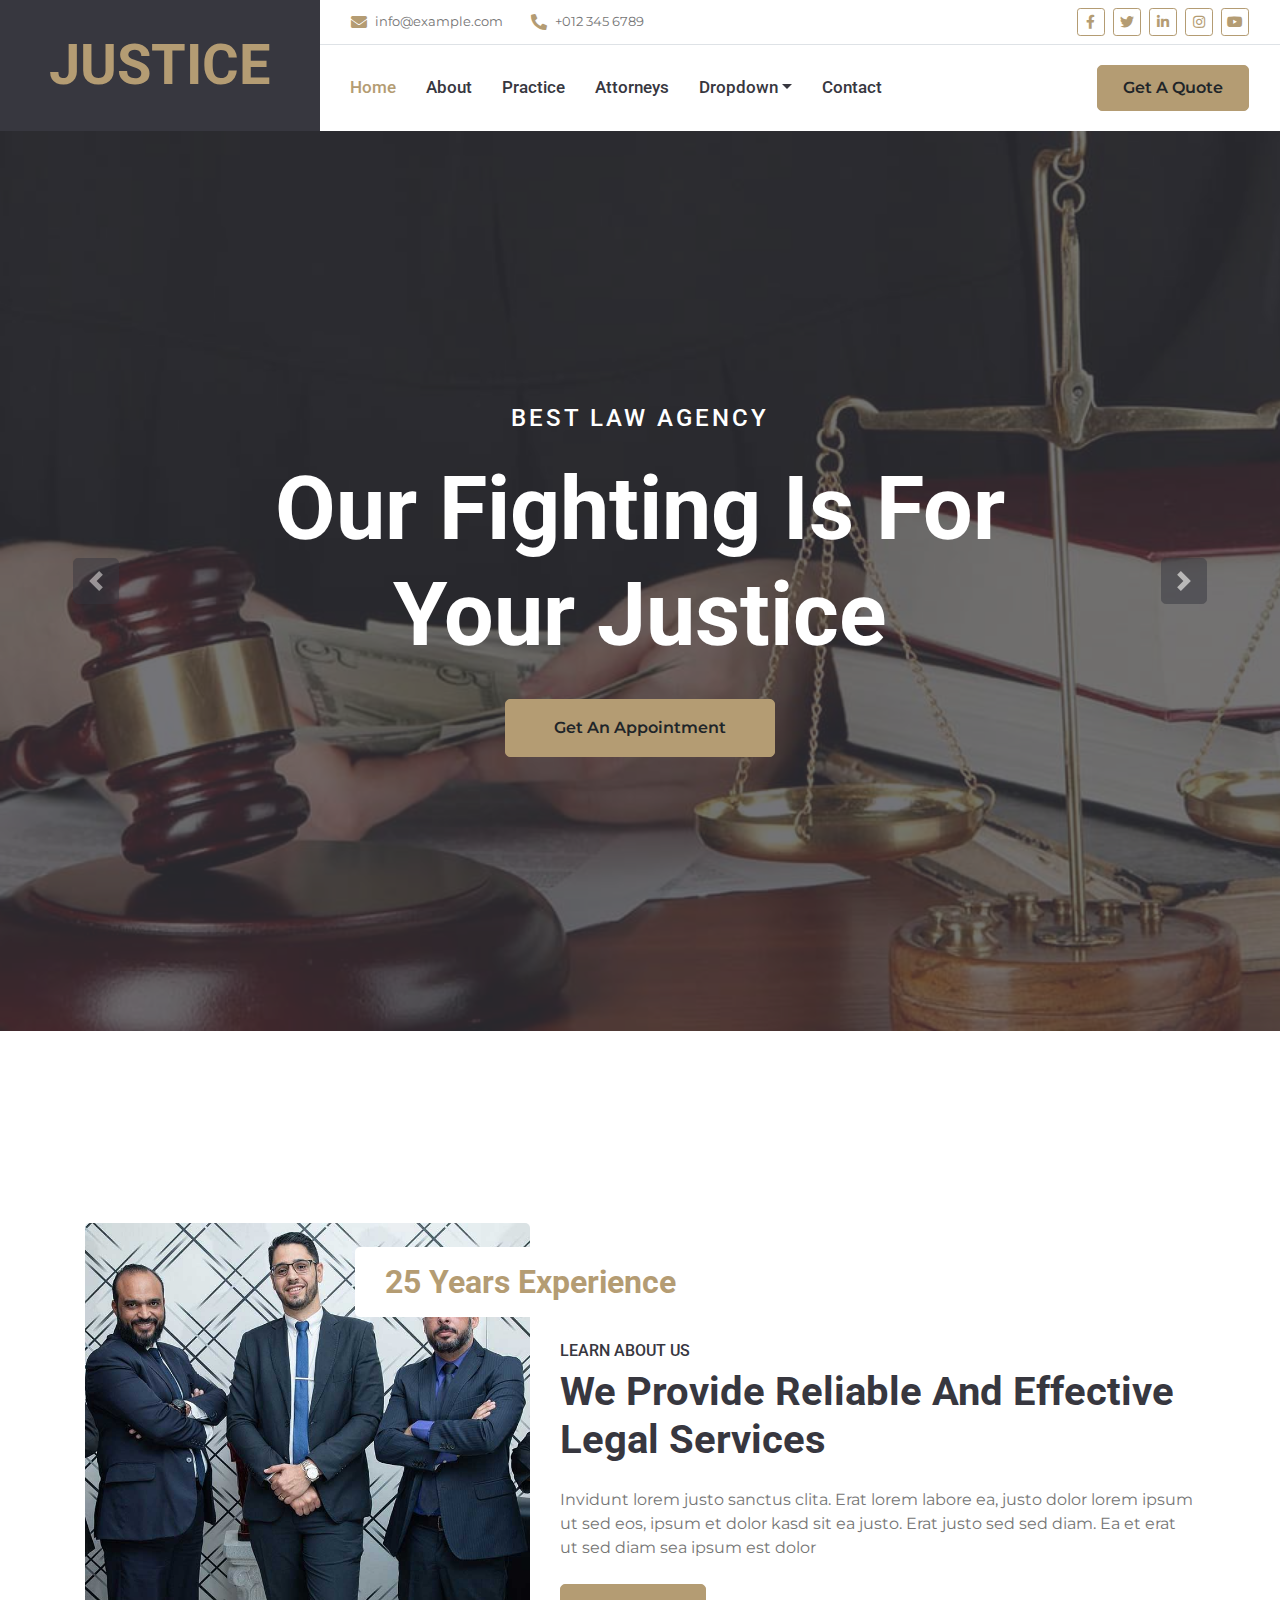
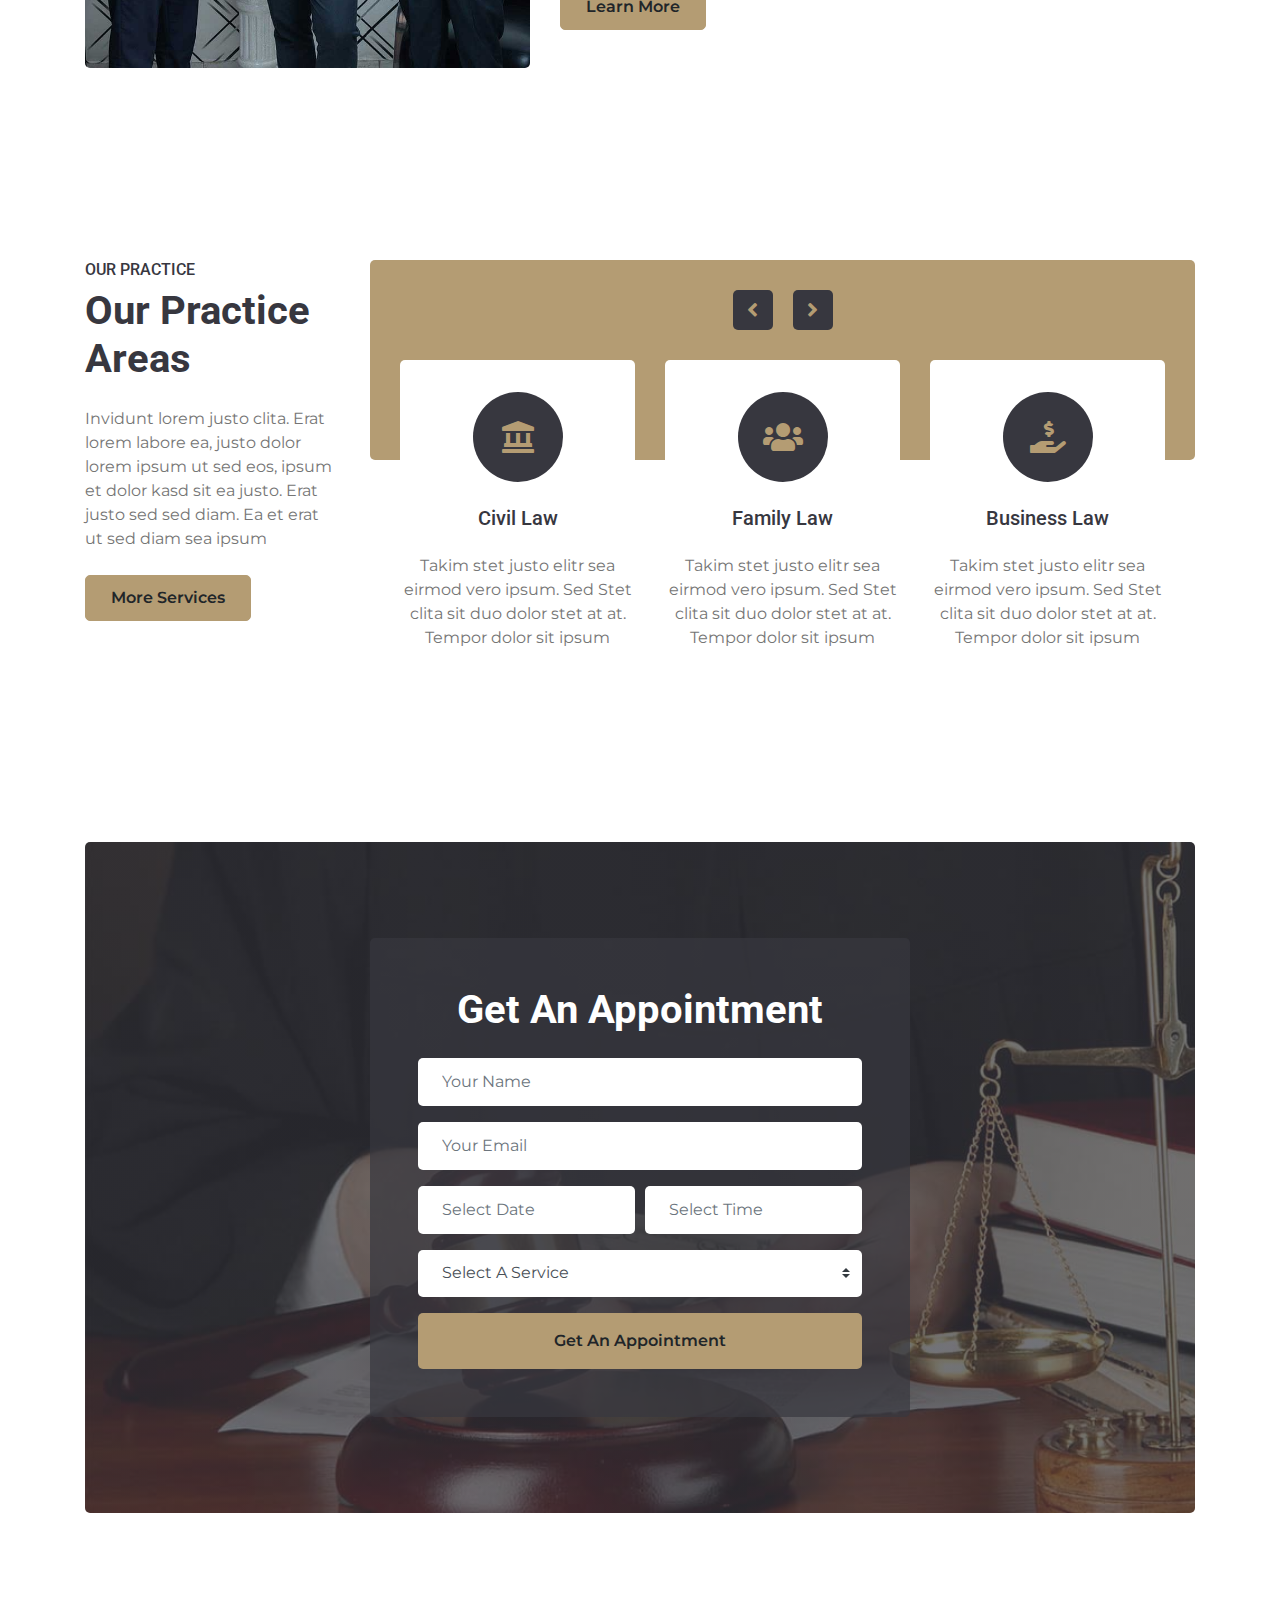
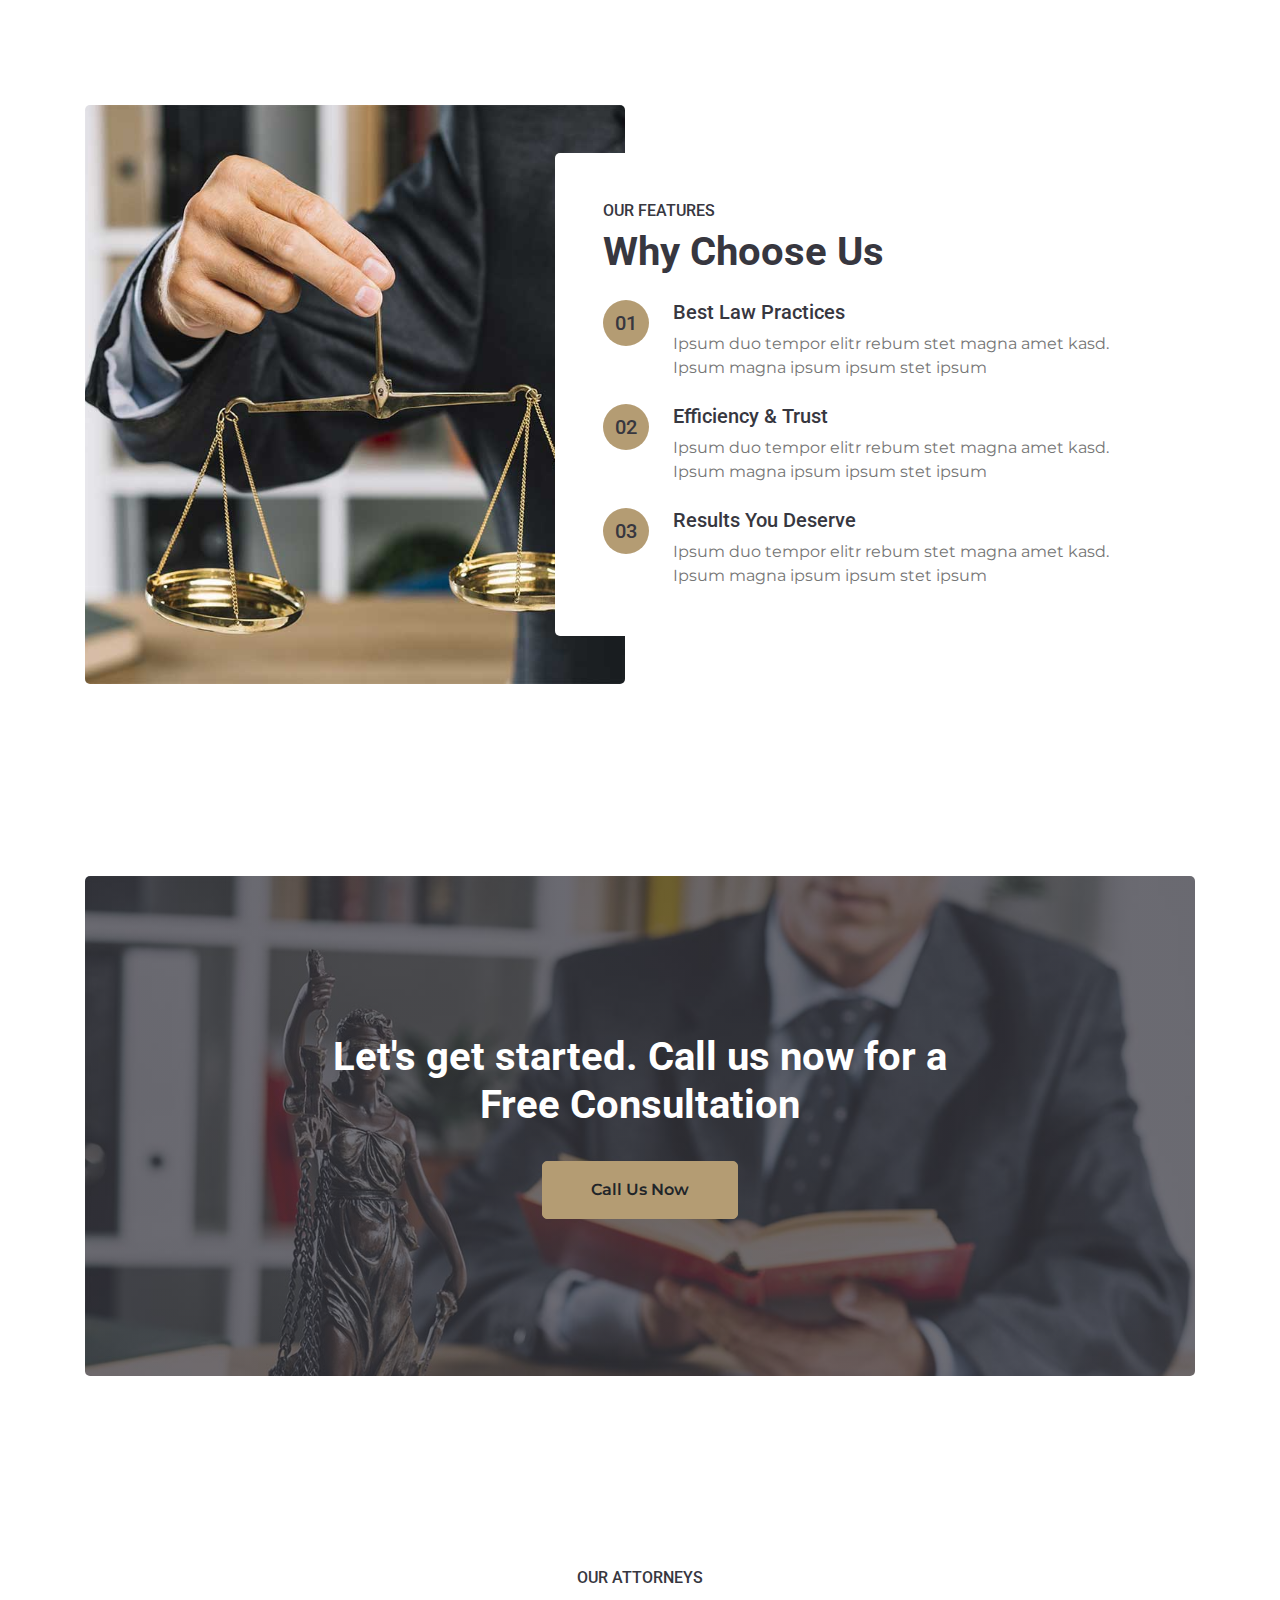
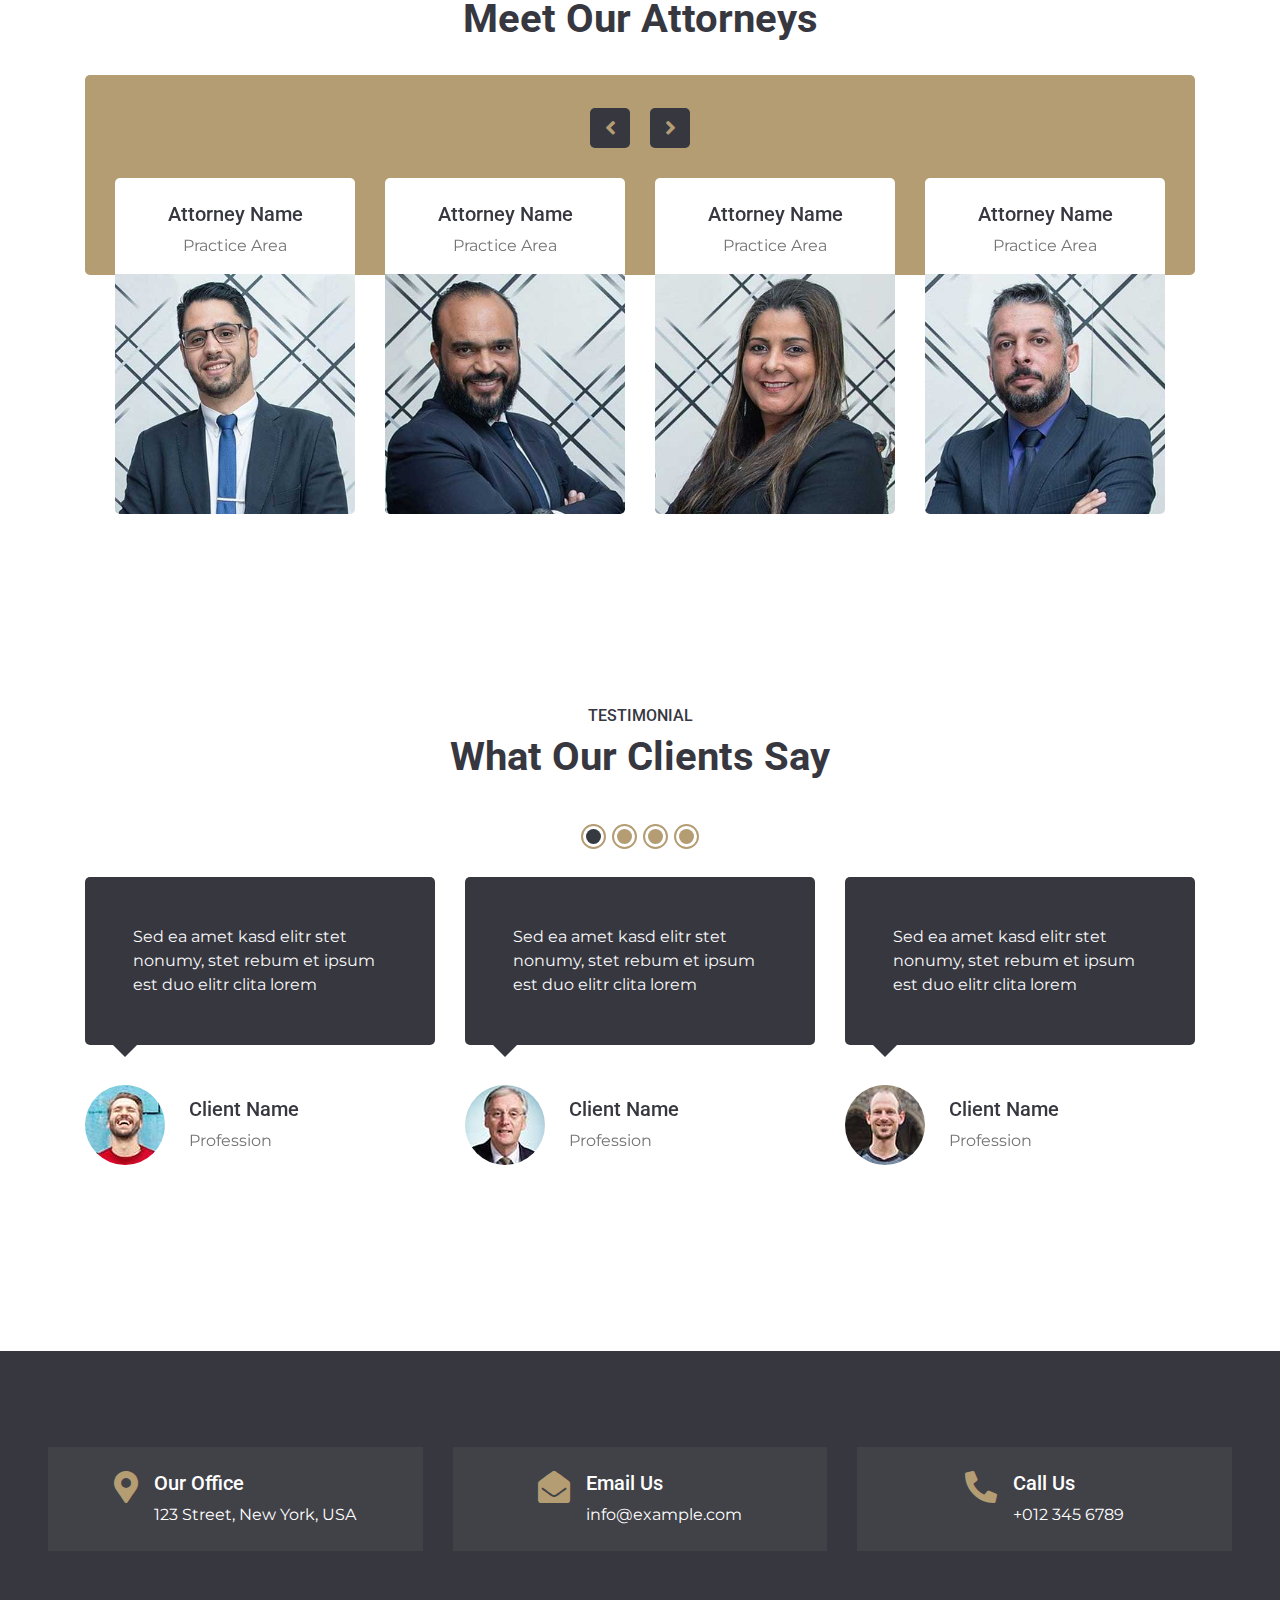
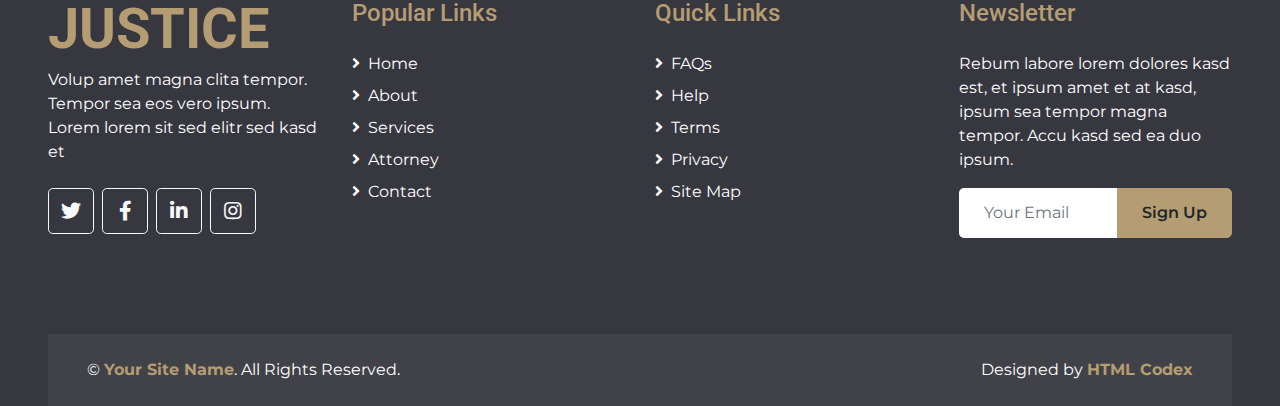
==== lawyer-website-template/index.html @ f889a288 "ok good" ====
<!DOCTYPE html>
<html lang="en">

<head>
    <meta charset="utf-8">
    <title>JUSTICE - Free Lawyer Website Template</title>
    <meta content="width=device-width, initial-scale=1.0" name="viewport">
    <meta content="Free HTML Templates" name="keywords">
    <meta content="Free HTML Templates" name="description">

    <!-- Favicon -->
    <link href="img/favicon.ico" rel="icon">

    <!-- Google Web Fonts -->
    <link rel="preconnect" href="https://fonts.gstatic.com">
    <link href="https://fonts.googleapis.com/css2?family=Montserrat:wght@400;600&family=Roboto:wght@300;500;700&display=swap" rel="stylesheet"> 

    <!-- Font Awesome -->
    <link href="https://cdnjs.cloudflare.com/ajax/libs/font-awesome/5.10.0/css/all.min.css" rel="stylesheet">

    <!-- Libraries Stylesheet -->
    <link href="lib/owlcarousel/assets/owl.carousel.min.css" rel="stylesheet">
    <link href="lib/tempusdominus/css/tempusdominus-bootstrap-4.min.css" rel="stylesheet" />

    <!-- Customized Bootstrap Stylesheet -->
    <link href="css/style.css" rel="stylesheet">
</head>

<body>
    <!-- Header Start -->
    <div class="container-fluid">
        <div class="row">
            <div class="col-lg-3 bg-secondary d-none d-lg-block">
                <a href="index.html" class="navbar-brand w-100 h-100 m-0 p-0 d-flex align-items-center justify-content-center">
                    <h1 class="m-0 display-4 text-primary text-uppercase">Justice</h1>
                </a>
            </div>
            <div class="col-lg-9">
                <div class="row bg-white border-bottom d-none d-lg-flex">
                    <div class="col-lg-7 text-left">
                        <div class="h-100 d-inline-flex align-items-center py-2 px-3">
                            <i class="fa fa-envelope text-primary mr-2"></i>
                            <small>info@example.com</small>
                        </div>
                        <div class="h-100 d-inline-flex align-items-center py-2 px-2">
                            <i class="fa fa-phone-alt text-primary mr-2"></i>
                            <small>+012 345 6789</small>
                        </div>
                    </div>
                    <div class="col-lg-5 text-right">
                        <div class="d-inline-flex align-items-center p-2">
                            <a class="btn btn-sm btn-outline-primary btn-sm-square mr-2" href="">
                                <i class="fab fa-facebook-f"></i>
                            </a>
                            <a class="btn btn-sm btn-outline-primary btn-sm-square mr-2" href="">
                                <i class="fab fa-twitter"></i>
                            </a>
                            <a class="btn btn-sm btn-outline-primary btn-sm-square mr-2" href="">
                                <i class="fab fa-linkedin-in"></i>
                            </a>
                            <a class="btn btn-sm btn-outline-primary btn-sm-square mr-2" href="">
                                <i class="fab fa-instagram"></i>
                            </a>
                            <a class="btn btn-sm btn-outline-primary btn-sm-square mr-2" href="">
                                <i class="fab fa-youtube"></i>
                            </a>
                        </div>
                    </div>
                </div>
                <nav class="navbar navbar-expand-lg bg-white navbar-light p-0">
                    <a href="index.html" class="navbar-brand d-block d-lg-none">
                        <h1 class="m-0 display-4 text-primary text-uppercase">Justice</h1>
                    </a>
                    <button type="button" class="navbar-toggler" data-toggle="collapse" data-target="#navbarCollapse">
                        <span class="navbar-toggler-icon"></span>
                    </button>
                    <div class="collapse navbar-collapse justify-content-between" id="navbarCollapse">
                        <div class="navbar-nav mr-auto py-0">
                            <a href="index.html" class="nav-item nav-link active">Home</a>
                            <a href="about.html" class="nav-item nav-link">About</a>
                            <a href="service.html" class="nav-item nav-link">Practice</a>
                            <a href="team.html" class="nav-item nav-link">Attorneys</a>
                            <div class="nav-item dropdown">
                                <a href="#" class="nav-link dropdown-toggle" data-toggle="dropdown">Dropdown</a>
                                <div class="dropdown-menu rounded-0 m-0">
                                    <a href="#" class="dropdown-item">Menu Item 1</a>
                                    <a href="#" class="dropdown-item">Menu Item 2</a>
                                    <a href="#" class="dropdown-item">Menu Item 3</a>
                                </div>
                            </div>
                            <a href="contact.html" class="nav-item nav-link">Contact</a>
                        </div>
                        <a href="" class="btn btn-primary mr-3 d-none d-lg-block">Get A Quote</a>
                    </div>
                </nav>
            </div>
        </div>
    </div>
    <!-- Header End -->


    <!-- Carousel Start -->
    <div class="container-fluid p-0 mb-5 pb-5">
        <div id="header-carousel" class="carousel slide carousel-fade" data-ride="carousel">
            <div class="carousel-inner">
                <div class="carousel-item position-relative active" style="height: 100vh; min-height: 400px;">
                    <img class="position-absolute w-100 h-100" src="img/carousel-1.jpg" style="object-fit: cover;">
                    <div class="carousel-caption d-flex flex-column align-items-center justify-content-center">
                        <div class="p-3" style="max-width: 900px;">
                            <h4 class="text-white text-uppercase mb-4" style="letter-spacing: 3px;">Best Law Agency</h4>
                            <h3 class="display-2 text-capitalize text-white mb-4">Our fighting Is for your justice</h3>
                            <a class="btn btn-primary py-3 px-5 mt-2" href="#">Get An Appointment</a>
                        </div>
                    </div>
                </div>
                <div class="carousel-item position-relative" style="height: 100vh; min-height: 400px;">
                    <img class="position-absolute w-100 h-100" src="img/carousel-2.jpg" style="object-fit: cover;">
                    <div class="carousel-caption d-flex flex-column align-items-center justify-content-center">
                        <div class="p-3" style="max-width: 900px;">
                            <h4 class="text-white text-uppercase mb-4" style="letter-spacing: 3px;">Results You Deserve</h4>
                            <h3 class="display-2 text-capitalize text-white mb-4">We prepared to oppose for you</h3>
                            <a class="btn btn-primary py-3 px-5 mt-2" href="#">Call Us Now</a>
                        </div>
                    </div>
                </div>
            </div>
            <a class="carousel-control-prev" href="#header-carousel" data-slide="prev">
                <div class="btn btn-lg btn-secondary btn-lg-square">
                    <span class="carousel-control-prev-icon"></span>
                </div>
            </a>
            <a class="carousel-control-next" href="#header-carousel" data-slide="next">
                <div class="btn btn-lg btn-secondary btn-lg-square">
                    <span class="carousel-control-next-icon"></span>
                </div>
            </a>
        </div>
    </div>
    <!-- Carousel End -->


    <!-- About Start -->
    <div class="container-fluid py-5">
        <div class="container py-5">
            <div class="row">
                <div class="col-lg-5">
                    <img class="img-fluid rounded" src="img/about.jpg" alt="">
                </div>
                <div class="col-lg-7 mt-4 mt-lg-0">
                    <h2 class="position-relative text-center bg-white text-primary rounded p-3 mt-4 mb-4 d-none d-lg-block" style="width: 350px; margin-left: -205px;">25 Years Experience</h2>
                    <h6 class="text-uppercase">Learn About Us</h6>
                    <h1 class="mb-4">We Provide Reliable And Effective Legal Services</h1>
                    <p>Invidunt lorem justo sanctus clita. Erat lorem labore ea, justo dolor lorem ipsum ut sed eos, ipsum et dolor kasd sit ea justo. Erat justo sed sed diam. Ea et erat ut sed diam sea ipsum est dolor</p>
                    <a href="" class="btn btn-primary mt-2">Learn More</a>
                </div>
            </div>
        </div>
    </div>
    <!-- About End -->


    <!-- Services Start -->
    <div class="container-fluid py-5">
        <div class="container py-5">
            <div class="row">
                <div class="col-lg-3">
                    <h6 class="text-uppercase">Our Practice</h6>
                    <h1 class="mb-4">Our Practice Areas</h1>
                    <p>Invidunt lorem justo clita. Erat lorem labore ea, justo dolor lorem ipsum ut sed eos, ipsum et dolor kasd sit ea justo. Erat justo sed sed diam. Ea et erat ut sed diam sea ipsum</p>
                    <a href="" class="btn btn-primary mt-2">More Services</a>
                </div>
                <div class="col-lg-9 pt-5 pt-lg-0">
                    <div class="bg-primary rounded" style="height: 200px;"></div>
                    <div class="owl-carousel service-carousel position-relative" style="margin-top: -100px; padding: 0 30px;">
                        <div class="d-flex flex-column align-items-center text-center bg-white rounded pt-4">
                            <div class="icon-box bg-secondary text-primary mt-2 mb-4">
                                <i class="fa fa-2x fa-landmark"></i>
                            </div>
                            <h5 class="mb-4 px-4">Civil Law</h5>
                            <p class="m-0">Takim stet justo elitr sea eirmod vero ipsum. Sed Stet clita sit duo dolor stet at at. Tempor dolor sit ipsum</p>
                        </div>
                        <div class="d-flex flex-column align-items-center text-center bg-white rounded pt-4">
                            <div class="icon-box bg-secondary text-primary mt-2 mb-4">
                                <i class="fa fa-2x fa-users"></i>
                            </div>
                            <h5 class="mb-4 px-4">Family Law</h5>
                            <p class="m-0">Takim stet justo elitr sea eirmod vero ipsum. Sed Stet clita sit duo dolor stet at at. Tempor dolor sit ipsum</p>
                        </div>
                        <div class="d-flex flex-column align-items-center text-center bg-white rounded pt-4">
                            <div class="icon-box bg-secondary text-primary mt-2 mb-4">
                                <i class="fa fa-2x fa-hand-holding-usd"></i>
                            </div>
                            <h5 class="mb-4 px-4">Business Law</h5>
                            <p class="m-0">Takim stet justo elitr sea eirmod vero ipsum. Sed Stet clita sit duo dolor stet at at. Tempor dolor sit ipsum</p>
                        </div>
                        <div class="d-flex flex-column align-items-center text-center bg-white rounded pt-4">
                            <div class="icon-box bg-secondary text-primary mt-2 mb-4">
                                <i class="fa fa-2x fa-gavel"></i>
                            </div>
                            <h5 class="mb-4 px-4">Criminal Law</h5>
                            <p class="m-0">Takim stet justo elitr sea eirmod vero ipsum. Sed Stet clita sit duo dolor stet at at. Tempor dolor sit ipsum</p>
                        </div>
                    </div>
                </div>
            </div>
        </div>
    </div>
    <!-- Services End -->


    <!-- Appointment Start -->
    <div class="container-fluid py-5">
        <div class="container py-5">
            <div class="bg-appointment rounded">
                <div class="row h-100 align-items-center justify-content-center">
                    <div class="col-lg-6 py-5">
                        <div class="rounded p-5 my-5" style="background: rgba(55, 55, 63, .7);">
                            <h1 class="text-center text-white mb-4">Get An Appointment</h1>
                            <form>
                                <div class="form-group">
                                    <input type="text" class="form-control border-0 p-4" placeholder="Your Name" required="required" />
                                </div>
                                <div class="form-group">
                                    <input type="email" class="form-control border-0 p-4" placeholder="Your Email" required="required" />
                                </div>
                                <div class="form-row">
                                    <div class="col-6">
                                        <div class="form-group">
                                            <div class="date" id="date" data-target-input="nearest">
                                                <input type="text" class="form-control border-0 p-4 datetimepicker-input" placeholder="Select Date" data-target="#date" data-toggle="datetimepicker"/>
                                            </div>
                                        </div>
                                    </div>
                                    <div class="col-6">
                                        <div class="form-group">
                                            <div class="time" id="time" data-target-input="nearest">
                                                <input type="text" class="form-control border-0 p-4 datetimepicker-input" placeholder="Select Time" data-target="#time" data-toggle="datetimepicker"/>
                                            </div>
                                        </div>
                                    </div>
                                </div>
                                <div class="form-group">
                                    <select class="custom-select border-0 px-4" style="height: 47px;">
                                        <option selected>Select A Service</option>
                                        <option value="1">Service 1</option>
                                        <option value="2">Service 1</option>
                                        <option value="3">Service 1</option>
                                    </select>
                                </div>
                                <div>
                                    <button class="btn btn-primary btn-block border-0 py-3" type="submit">Get An Appointment</button>
                                </div>
                            </form>
                        </div>
                    </div>
                </div>
            </div>
        </div>
    </div>
    <!-- Appointment End -->


    <!-- Features Start -->
    <div class="container-fluid py-5">
        <div class="container py-5">
            <div class="row">
                <div class="col-lg-6" style="min-height: 500px;">
                    <div class="position-relative h-100 rounded overflow-hidden">
                        <img class="position-absolute w-100 h-100" src="img/feature.jpg" style="object-fit: cover;">
                    </div>
                </div>
                <div class="col-lg-6 pt-5 pb-lg-5">
                    <div class="feature-text bg-white rounded p-lg-5">
                        <h6 class="text-uppercase">Our Features</h6>
                        <h1 class="mb-4">Why Choose Us</h1>
                        <div class="d-flex mb-4">
                            <div class="btn-primary btn-lg-square px-3" style="border-radius: 50px;">
                                <h5 class="text-secondary m-0">01</h5>
                            </div>
                            <div class="ml-4">
                                <h5>Best Law Practices</h5>
                                <p class="m-0">Ipsum duo tempor elitr rebum stet magna amet kasd. Ipsum magna ipsum ipsum stet ipsum</p>
                            </div>
                        </div>
                        <div class="d-flex mb-4">
                            <div class="btn-primary btn-lg-square px-3" style="border-radius: 50px;">
                                <h5 class="text-secondary m-0">02</h5>
                            </div>
                            <div class="ml-4">
                                <h5>Efficiency & Trust</h5>
                                <p class="m-0">Ipsum duo tempor elitr rebum stet magna amet kasd. Ipsum magna ipsum ipsum stet ipsum</p>
                            </div>
                        </div>
                        <div class="d-flex">
                            <div class="btn-primary btn-lg-square px-3" style="border-radius: 50px;">
                                <h5 class="text-secondary m-0">03</h5>
                            </div>
                            <div class="ml-4">
                                <h5>Results You Deserve</h5>
                                <p class="m-0">Ipsum duo tempor elitr rebum stet magna amet kasd. Ipsum magna ipsum ipsum stet ipsum</p>
                            </div>
                        </div>
                    </div>
                </div>
            </div>
        </div>
    </div>
    <!-- Features End -->


    <!-- Action Start -->
    <div class="container-fluid py-5">
        <div class="container py-5">
            <div class="bg-action rounded" style="height: 500px;">
                <div class="row h-100 align-items-center justify-content-center">
                    <div class="col-lg-7 text-center">
                        <h1 class="text-white mb-4">Let's get started. Call us now for a Free Consultation</h1>
                        <a class="btn btn-primary py-3 px-5 mt-2" href="#">Call Us Now</a>
                    </div>
                </div>
            </div>
        </div>
    </div>
    <!-- Action End -->


    <!-- Team Start -->
    <div class="container-fluid py-5">
        <div class="container py-5">
            <div class="text-center pb-2">
                <h6 class="text-uppercase">Our Attorneys</h6>
                <h1 class="mb-4">Meet Our Attorneys</h1>
            </div>
            <div class="row">
                <div class="col-12">
                    <div class="bg-primary rounded" style="height: 200px;"></div>
                    <div class="owl-carousel team-carousel position-relative" style="margin-top: -97px; padding: 0 30px;">
                        <div class="team-item text-center bg-white rounded overflow-hidden pt-4">
                            <h5 class="mb-2 px-4">Attorney Name</h5>
                            <p class="mb-3 px-4">Practice Area</p>
                            <div class="team-img position-relative">
                                <img class="img-fluid" src="img/team-1.jpg" alt="">
                                <div class="team-social">
                                    <a class="btn btn-outline-light btn-square mx-1" href="#"><i class="fab fa-twitter"></i></a>
                                    <a class="btn btn-outline-light btn-square mx-1" href="#"><i class="fab fa-facebook-f"></i></a>
                                    <a class="btn btn-outline-light btn-square mx-1" href="#"><i class="fab fa-linkedin-in"></i></a>
                                </div>
                            </div>
                        </div>
                        <div class="team-item text-center bg-white rounded overflow-hidden pt-4">
                            <h5 class="mb-2 px-4">Attorney Name</h5>
                            <p class="mb-3 px-4">Practice Area</p>
                            <div class="team-img position-relative">
                                <img class="img-fluid" src="img/team-2.jpg" alt="">
                                <div class="team-social">
                                    <a class="btn btn-outline-light btn-square mx-1" href="#"><i class="fab fa-twitter"></i></a>
                                    <a class="btn btn-outline-light btn-square mx-1" href="#"><i class="fab fa-facebook-f"></i></a>
                                    <a class="btn btn-outline-light btn-square mx-1" href="#"><i class="fab fa-linkedin-in"></i></a>
                                </div>
                            </div>
                        </div>
                        <div class="team-item text-center bg-white rounded overflow-hidden pt-4">
                            <h5 class="mb-2 px-4">Attorney Name</h5>
                            <p class="mb-3 px-4">Practice Area</p>
                            <div class="team-img position-relative">
                                <img class="img-fluid" src="img/team-3.jpg" alt="">
                                <div class="team-social">
                                    <a class="btn btn-outline-light btn-square mx-1" href="#"><i class="fab fa-twitter"></i></a>
                                    <a class="btn btn-outline-light btn-square mx-1" href="#"><i class="fab fa-facebook-f"></i></a>
                                    <a class="btn btn-outline-light btn-square mx-1" href="#"><i class="fab fa-linkedin-in"></i></a>
                                </div>
                            </div>
                        </div>
                        <div class="team-item text-center bg-white rounded overflow-hidden pt-4">
                            <h5 class="mb-2 px-4">Attorney Name</h5>
                            <p class="mb-3 px-4">Practice Area</p>
                            <div class="team-img position-relative">
                                <img class="img-fluid" src="img/team-4.jpg" alt="">
                                <div class="team-social">
                                    <a class="btn btn-outline-light btn-square mx-1" href="#"><i class="fab fa-twitter"></i></a>
                                    <a class="btn btn-outline-light btn-square mx-1" href="#"><i class="fab fa-facebook-f"></i></a>
                                    <a class="btn btn-outline-light btn-square mx-1" href="#"><i class="fab fa-linkedin-in"></i></a>
                                </div>
                            </div>
                        </div>
                        <div class="team-item text-center bg-white rounded overflow-hidden pt-4">
                            <h5 class="mb-2 px-4">Attorney Name</h5>
                            <p class="mb-3 px-4">Practice Area</p>
                            <div class="team-img position-relative">
                                <img class="img-fluid" src="img/team-5.jpg" alt="">
                                <div class="team-social">
                                    <a class="btn btn-outline-light btn-square mx-1" href="#"><i class="fab fa-twitter"></i></a>
                                    <a class="btn btn-outline-light btn-square mx-1" href="#"><i class="fab fa-facebook-f"></i></a>
                                    <a class="btn btn-outline-light btn-square mx-1" href="#"><i class="fab fa-linkedin-in"></i></a>
                                </div>
                            </div>
                        </div>
                    </div>
                </div>
            </div>
        </div>
    </div>
    <!-- Team End -->


    <!-- Testimonial Start -->
    <div class="container-fluid py-5">
        <div class="container py-5">
            <div class="text-center pb-5">
                <h6 class="text-uppercase">Testimonial</h6>
                <h1 class="mb-5">What Our Clients Say</h1>
            </div>
            <div class="owl-carousel testimonial-carousel">
                <div class="testimonial-item">
                    <div class="testimonial-text position-relative bg-secondary text-light rounded p-5 mb-4">
                        Sed ea amet kasd elitr stet nonumy, stet rebum et ipsum est duo elitr clita lorem
                    </div>
                    <div class="d-flex align-items-center pt-3">
                        <img class="img-fluid rounded-circle" src="img/testimonial-1.jpg" style="width: 80px; height: 80px;" alt="">
                        <div class="pl-4">
                            <h5>Client Name</h5>
                            <p class="m-0">Profession</p>
                        </div>
                    </div>
                </div>
                <div class="testimonial-item">
                    <div class="testimonial-text position-relative bg-secondary text-light rounded p-5 mb-4">
                        Sed ea amet kasd elitr stet nonumy, stet rebum et ipsum est duo elitr clita lorem
                    </div>
                    <div class="d-flex align-items-center pt-3">
                        <img class="img-fluid rounded-circle" src="img/testimonial-2.jpg" style="width: 80px; height: 80px;" alt="">
                        <div class="pl-4">
                            <h5>Client Name</h5>
                            <p class="m-0">Profession</p>
                        </div>
                    </div>
                </div>
                <div class="testimonial-item">
                    <div class="testimonial-text position-relative bg-secondary text-light rounded p-5 mb-4">
                        Sed ea amet kasd elitr stet nonumy, stet rebum et ipsum est duo elitr clita lorem
                    </div>
                    <div class="d-flex align-items-center pt-3">
                        <img class="img-fluid rounded-circle" src="img/testimonial-3.jpg" style="width: 80px; height: 80px;" alt="">
                        <div class="pl-4">
                            <h5>Client Name</h5>
                            <p class="m-0">Profession</p>
                        </div>
                    </div>
                </div>
                <div class="testimonial-item">
                    <div class="testimonial-text position-relative bg-secondary text-light rounded p-5 mb-4">
                        Sed ea amet kasd elitr stet nonumy, stet rebum et ipsum est duo elitr clita lorem
                    </div>
                    <div class="d-flex align-items-center pt-3">
                        <img class="img-fluid rounded-circle" src="img/testimonial-4.jpg" style="width: 80px; height: 80px;" alt="">
                        <div class="pl-4">
                            <h5>Client Name</h5>
                            <p class="m-0">Profession</p>
                        </div>
                    </div>
                </div>
            </div>
        </div>
    </div>
    <!-- Testimonial End -->


    <!-- Footer Start -->
    <div class="container-fluid bg-secondary text-white pt-5 px-sm-3 px-md-5" style="margin-top: 90px;">
        <div class="row mt-5">
            <div class="col-lg-4">
                <div class="d-flex justify-content-lg-center p-4" style="background: rgba(256, 256, 256, .05);">
                    <i class="fa fa-2x fa-map-marker-alt text-primary"></i>
                    <div class="ml-3">
                        <h5 class="text-white">Our Office</h5>
                        <p class="m-0">123 Street, New York, USA</p>
                    </div>
                </div>
            </div>
            <div class="col-lg-4">
                <div class="d-flex justify-content-lg-center p-4" style="background: rgba(256, 256, 256, .05);">
                    <i class="fa fa-2x fa-envelope-open text-primary"></i>
                    <div class="ml-3">
                        <h5 class="text-white">Email Us</h5>
                        <p class="m-0">info@example.com</p>
                    </div>
                </div>
            </div>
            <div class="col-lg-4">
                <div class="d-flex justify-content-lg-center p-4" style="background: rgba(256, 256, 256, .05);">
                    <i class="fa fa-2x fa-phone-alt text-primary"></i>
                    <div class="ml-3">
                        <h5 class="text-white">Call Us</h5>
                        <p class="m-0">+012 345 6789</p>
                    </div>
                </div>
            </div>
        </div>
        <div class="row pt-5">
            <div class="col-lg-3 col-md-6 mb-5">
                <a href="index.html" class="navbar-brand">
                    <h1 class="m-0 mt-n2 display-4 text-primary text-uppercase">Justice</h1>
                </a>
                <p>Volup amet magna clita tempor. Tempor sea eos vero ipsum. Lorem lorem sit sed elitr sed kasd et</p>
                <div class="d-flex justify-content-start mt-4">
                    <a class="btn btn-lg btn-outline-light btn-lg-square mr-2" href="#"><i class="fab fa-twitter"></i></a>
                    <a class="btn btn-lg btn-outline-light btn-lg-square mr-2" href="#"><i class="fab fa-facebook-f"></i></a>
                    <a class="btn btn-lg btn-outline-light btn-lg-square mr-2" href="#"><i class="fab fa-linkedin-in"></i></a>
                    <a class="btn btn-lg btn-outline-light btn-lg-square" href="#"><i class="fab fa-instagram"></i></a>
                </div>
            </div>
            <div class="col-lg-3 col-md-6 mb-5">
                <h4 class="font-weight-semi-bold text-primary mb-4">Popular Links</h4>
                <div class="d-flex flex-column justify-content-start">
                    <a class="text-white mb-2" href="#"><i class="fa fa-angle-right mr-2"></i>Home</a>
                    <a class="text-white mb-2" href="#"><i class="fa fa-angle-right mr-2"></i>About</a>
                    <a class="text-white mb-2" href="#"><i class="fa fa-angle-right mr-2"></i>Services</a>
                    <a class="text-white mb-2" href="#"><i class="fa fa-angle-right mr-2"></i>Attorney</a>
                    <a class="text-white" href="#"><i class="fa fa-angle-right mr-2"></i>Contact</a>
                </div>
            </div>
            <div class="col-lg-3 col-md-6 mb-5">
                <h4 class="font-weight-semi-bold text-primary mb-4">Quick Links</h4>
                <div class="d-flex flex-column justify-content-start">
                    <a class="text-white mb-2" href="#"><i class="fa fa-angle-right mr-2"></i>FAQs</a>
                    <a class="text-white mb-2" href="#"><i class="fa fa-angle-right mr-2"></i>Help</a>
                    <a class="text-white mb-2" href="#"><i class="fa fa-angle-right mr-2"></i>Terms</a>
                    <a class="text-white mb-2" href="#"><i class="fa fa-angle-right mr-2"></i>Privacy</a>
                    <a class="text-white" href="#"><i class="fa fa-angle-right mr-2"></i>Site Map</a>
                </div>
            </div>
            <div class="col-lg-3 col-md-6 mb-5">
                <h4 class="font-weight-semi-bold text-primary mb-4">Newsletter</h4>
                <p>Rebum labore lorem dolores kasd est, et ipsum amet et at kasd, ipsum sea tempor magna tempor. Accu kasd sed ea duo ipsum.</p>
                <div class="w-100">
                    <div class="input-group">
                        <input type="text" class="form-control border-0" style="padding: 25px;" placeholder="Your Email">
                        <div class="input-group-append">
                            <button class="btn btn-primary px-4">Sign Up</button>
                        </div>
                    </div>
                </div>
            </div>
        </div>
        <div class="row p-4 mt-5 mx-0" style="background: rgba(256, 256, 256, .05);">
            <div class="col-md-6 text-center text-md-left mb-3 mb-md-0">
                <p class="m-0 text-white">&copy; <a class="font-weight-bold" href="#">Your Site Name</a>. All Rights Reserved.</p>
            </div>
            <div class="col-md-6 text-center text-md-right">
                <p class="m-0 text-white">Designed by <a class="font-weight-bold" href="https://htmlcodex.com">HTML Codex</a></p>
            </div>
        </div>
    </div>
    <!-- Footer End -->


    <!-- Back to Top -->
    <a href="#" class="btn btn-primary px-3 back-to-top"><i class="fa fa-angle-double-up"></i></a>


    <!-- JavaScript Libraries -->
    <script src="https://code.jquery.com/jquery-3.4.1.min.js"></script>
    <script src="https://stackpath.bootstrapcdn.com/bootstrap/4.4.1/js/bootstrap.bundle.min.js"></script>
    <script src="lib/easing/easing.min.js"></script>
    <script src="lib/waypoints/waypoints.min.js"></script>
    <script src="lib/owlcarousel/owl.carousel.min.js"></script>
    <script src="lib/tempusdominus/js/moment.min.js"></script>
    <script src="lib/tempusdominus/js/moment-timezone.min.js"></script>
    <script src="lib/tempusdominus/js/tempusdominus-bootstrap-4.min.js"></script>

    <!-- Contact Javascript File -->
    <script src="mail/jqBootstrapValidation.min.js"></script>
    <script src="mail/contact.js"></script>

    <!-- Template Javascript -->
    <script src="js/main.js"></script>
</body>

</html>
---- lawyer-website-template/css/style.css ----
/******* Bootstrap Theming ********/
/*!
 * Bootstrap v4.5.3 (https://getbootstrap.com/)
 * Copyright 2011-2020 The Bootstrap Authors
 * Copyright 2011-2020 Twitter, Inc.
 * Licensed under MIT (https://github.com/twbs/bootstrap/blob/main/LICENSE)
 */
:root {
  --blue: #007bff;
  --indigo: #6610f2;
  --purple: #6f42c1;
  --pink: #e83e8c;
  --red: #dc3545;
  --orange: #fd7e14;
  --yellow: #ffc107;
  --green: #28a745;
  --teal: #20c997;
  --cyan: #17a2b8;
  --white: #fff;
  --gray: #6c757d;
  --gray-dark: #343a40;
  --primary: #B49C73;
  --secondary: #37373F;
  --success: #28a745;
  --info: #17a2b8;
  --warning: #ffc107;
  --danger: #dc3545;
  --light: #f8f9fa;
  --dark: #343a40;
  --breakpoint-xs: 0;
  --breakpoint-sm: 576px;
  --breakpoint-md: 768px;
  --breakpoint-lg: 992px;
  --breakpoint-xl: 1200px;
  --font-family-sans-serif: "Montserrat", sans-serif;
  --font-family-monospace: SFMono-Regular, Menlo, Monaco, Consolas, "Liberation Mono", "Courier New", monospace;
}

*,
*::before,
*::after {
  box-sizing: border-box;
}

html {
  font-family: sans-serif;
  line-height: 1.15;
  -webkit-text-size-adjust: 100%;
  -webkit-tap-highlight-color: rgba(0, 0, 0, 0);
}

article, aside, figcaption, figure, footer, header, hgroup, main, nav, section {
  display: block;
}

body {
  margin: 0;
  font-family: "Montserrat", sans-serif;
  font-size: 1rem;
  font-weight: 400;
  line-height: 1.5;
  color: #757575;
  text-align: left;
  background-color: #fff;
}

[tabindex="-1"]:focus:not(:focus-visible) {
  outline: 0 !important;
}

hr {
  box-sizing: content-box;
  height: 0;
  overflow: visible;
}

h1, h2, h3, h4, h5, h6 {
  margin-top: 0;
  margin-bottom: 0.5rem;
}

p {
  margin-top: 0;
  margin-bottom: 1rem;
}

abbr[title],
abbr[data-original-title] {
  text-decoration: underline;
  text-decoration: underline dotted;
  cursor: help;
  border-bottom: 0;
  text-decoration-skip-ink: none;
}

address {
  margin-bottom: 1rem;
  font-style: normal;
  line-height: inherit;
}

ol,
ul,
dl {
  margin-top: 0;
  margin-bottom: 1rem;
}

ol ol,
ul ul,
ol ul,
ul ol {
  margin-bottom: 0;
}

dt {
  font-weight: 700;
}

dd {
  margin-bottom: .5rem;
  margin-left: 0;
}

blockquote {
  margin: 0 0 1rem;
}

b,
strong {
  font-weight: bolder;
}

small {
  font-size: 80%;
}

sub,
sup {
  position: relative;
  font-size: 75%;
  line-height: 0;
  vertical-align: baseline;
}

sub {
  bottom: -.25em;
}

sup {
  top: -.5em;
}

a {
  color: #B49C73;
  text-decoration: none;
  background-color: transparent;
}

a:hover {
  color: #8e764c;
  text-decoration: underline;
}

a:not([href]):not([class]) {
  color: inherit;
  text-decoration: none;
}

a:not([href]):not([class]):hover {
  color: inherit;
  text-decoration: none;
}

pre,
code,
kbd,
samp {
  font-family: SFMono-Regular, Menlo, Monaco, Consolas, "Liberation Mono", "Courier New", monospace;
  font-size: 1em;
}

pre {
  margin-top: 0;
  margin-bottom: 1rem;
  overflow: auto;
  -ms-overflow-style: scrollbar;
}

figure {
  margin: 0 0 1rem;
}

img {
  vertical-align: middle;
  border-style: none;
}

svg {
  overflow: hidden;
  vertical-align: middle;
}

table {
  border-collapse: collapse;
}

caption {
  padding-top: 0.75rem;
  padding-bottom: 0.75rem;
  color: #6c757d;
  text-align: left;
  caption-side: bottom;
}

th {
  text-align: inherit;
  text-align: -webkit-match-parent;
}

label {
  display: inline-block;
  margin-bottom: 0.5rem;
}

button {
  border-radius: 0;
}

button:focus {
  outline: 1px dotted;
  outline: 5px auto -webkit-focus-ring-color;
}

input,
button,
select,
optgroup,
textarea {
  margin: 0;
  font-family: inherit;
  font-size: inherit;
  line-height: inherit;
}

button,
input {
  overflow: visible;
}

button,
select {
  text-transform: none;
}

[role="button"] {
  cursor: pointer;
}

select {
  word-wrap: normal;
}

button,
[type="button"],
[type="reset"],
[type="submit"] {
  -webkit-appearance: button;
}

button:not(:disabled),
[type="button"]:not(:disabled),
[type="reset"]:not(:disabled),
[type="submit"]:not(:disabled) {
  cursor: pointer;
}

button::-moz-focus-inner,
[type="button"]::-moz-focus-inner,
[type="reset"]::-moz-focus-inner,
[type="submit"]::-moz-focus-inner {
  padding: 0;
  border-style: none;
}

input[type="radio"],
input[type="checkbox"] {
  box-sizing: border-box;
  padding: 0;
}

textarea {
  overflow: auto;
  resize: vertical;
}

fieldset {
  min-width: 0;
  padding: 0;
  margin: 0;
  border: 0;
}

legend {
  display: block;
  width: 100%;
  max-width: 100%;
  padding: 0;
  margin-bottom: .5rem;
  font-size: 1.5rem;
  line-height: inherit;
  color: inherit;
  white-space: normal;
}

@media (max-width: 1200px) {
  legend {
    font-size: calc(1.275rem + 0.3vw) ;
  }
}

progress {
  vertical-align: baseline;
}

[type="number"]::-webkit-inner-spin-button,
[type="number"]::-webkit-outer-spin-button {
  height: auto;
}

[type="search"] {
  outline-offset: -2px;
  -webkit-appearance: none;
}

[type="search"]::-webkit-search-decoration {
  -webkit-appearance: none;
}

::-webkit-file-upload-button {
  font: inherit;
  -webkit-appearance: button;
}

output {
  display: inline-block;
}

summary {
  display: list-item;
  cursor: pointer;
}

template {
  display: none;
}

[hidden] {
  display: none !important;
}

h1, h2, h3, h4, h5, h6,
.h1, .h2, .h3, .h4, .h5, .h6 {
  margin-bottom: 0.5rem;
  font-family: "Roboto", sans-serif;
  font-weight: 500;
  line-height: 1.2;
  color: #37373F;
}

h1, .h1 {
  font-size: 2.5rem;
}

@media (max-width: 1200px) {
  h1, .h1 {
    font-size: calc(1.375rem + 1.5vw) ;
  }
}

h2, .h2 {
  font-size: 2rem;
}

@media (max-width: 1200px) {
  h2, .h2 {
    font-size: calc(1.325rem + 0.9vw) ;
  }
}

h3, .h3 {
  font-size: 1.75rem;
}

@media (max-width: 1200px) {
  h3, .h3 {
    font-size: calc(1.3rem + 0.6vw) ;
  }
}

h4, .h4 {
  font-size: 1.5rem;
}

@media (max-width: 1200px) {
  h4, .h4 {
    font-size: calc(1.275rem + 0.3vw) ;
  }
}

h5, .h5 {
  font-size: 1.25rem;
}

h6, .h6 {
  font-size: 1rem;
}

.lead {
  font-size: 1.25rem;
  font-weight: 300;
}

.display-1 {
  font-size: 6rem;
  font-weight: 300;
  line-height: 1.2;
}

@media (max-width: 1200px) {
  .display-1 {
    font-size: calc(1.725rem + 5.7vw) ;
  }
}

.display-2 {
  font-size: 5.5rem;
  font-weight: 300;
  line-height: 1.2;
}

@media (max-width: 1200px) {
  .display-2 {
    font-size: calc(1.675rem + 5.1vw) ;
  }
}

.display-3 {
  font-size: 4.5rem;
  font-weight: 300;
  line-height: 1.2;
}

@media (max-width: 1200px) {
  .display-3 {
    font-size: calc(1.575rem + 3.9vw) ;
  }
}

.display-4 {
  font-size: 3.5rem;
  font-weight: 300;
  line-height: 1.2;
}

@media (max-width: 1200px) {
  .display-4 {
    font-size: calc(1.475rem + 2.7vw) ;
  }
}

hr {
  margin-top: 1rem;
  margin-bottom: 1rem;
  border: 0;
  border-top: 1px solid rgba(0, 0, 0, 0.1);
}

small,
.small {
  font-size: 80%;
  font-weight: 400;
}

mark,
.mark {
  padding: 0.2em;
  background-color: #fcf8e3;
}

.list-unstyled {
  padding-left: 0;
  list-style: none;
}

.list-inline {
  padding-left: 0;
  list-style: none;
}

.list-inline-item {
  display: inline-block;
}

.list-inline-item:not(:last-child) {
  margin-right: 0.5rem;
}

.initialism {
  font-size: 90%;
  text-transform: uppercase;
}

.blockquote {
  margin-bottom: 1rem;
  font-size: 1.25rem;
}

.blockquote-footer {
  display: block;
  font-size: 80%;
  color: #6c757d;
}

.blockquote-footer::before {
  content: "\2014\00A0";
}

.img-fluid {
  max-width: 100%;
  height: auto;
}

.img-thumbnail {
  padding: 0.25rem;
  background-color: #fff;
  border: 1px solid #dee2e6;
  border-radius: 5px;
  max-width: 100%;
  height: auto;
}

.figure {
  display: inline-block;
}

.figure-img {
  margin-bottom: 0.5rem;
  line-height: 1;
}

.figure-caption {
  font-size: 90%;
  color: #6c757d;
}

code {
  font-size: 87.5%;
  color: #e83e8c;
  word-wrap: break-word;
}

a > code {
  color: inherit;
}

kbd {
  padding: 0.2rem 0.4rem;
  font-size: 87.5%;
  color: #fff;
  background-color: #212529;
  border-radius: 0.2rem;
}

kbd kbd {
  padding: 0;
  font-size: 100%;
  font-weight: 700;
}

pre {
  display: block;
  font-size: 87.5%;
  color: #212529;
}

pre code {
  font-size: inherit;
  color: inherit;
  word-break: normal;
}

.pre-scrollable {
  max-height: 340px;
  overflow-y: scroll;
}

.container,
.container-fluid,
.container-sm,
.container-md,
.container-lg,
.container-xl {
  width: 100%;
  padding-right: 15px;
  padding-left: 15px;
  margin-right: auto;
  margin-left: auto;
}

@media (min-width: 576px) {
  .container, .container-sm {
    max-width: 540px;
  }
}

@media (min-width: 768px) {
  .container, .container-sm, .container-md {
    max-width: 720px;
  }
}

@media (min-width: 992px) {
  .container, .container-sm, .container-md, .container-lg {
    max-width: 960px;
  }
}

@media (min-width: 1200px) {
  .container, .container-sm, .container-md, .container-lg, .container-xl {
    max-width: 1140px;
  }
}

.row {
  display: flex;
  flex-wrap: wrap;
  margin-right: -15px;
  margin-left: -15px;
}

.no-gutters {
  margin-right: 0;
  margin-left: 0;
}

.no-gutters > .col,
.no-gutters > [class*="col-"] {
  padding-right: 0;
  padding-left: 0;
}

.col-1, .col-2, .col-3, .col-4, .col-5, .col-6, .col-7, .col-8, .col-9, .col-10, .col-11, .col-12, .col,
.col-auto, .col-sm-1, .col-sm-2, .col-sm-3, .col-sm-4, .col-sm-5, .col-sm-6, .col-sm-7, .col-sm-8, .col-sm-9, .col-sm-10, .col-sm-11, .col-sm-12, .col-sm,
.col-sm-auto, .col-md-1, .col-md-2, .col-md-3, .col-md-4, .col-md-5, .col-md-6, .col-md-7, .col-md-8, .col-md-9, .col-md-10, .col-md-11, .col-md-12, .col-md,
.col-md-auto, .col-lg-1, .col-lg-2, .col-lg-3, .col-lg-4, .col-lg-5, .col-lg-6, .col-lg-7, .col-lg-8, .col-lg-9, .col-lg-10, .col-lg-11, .col-lg-12, .col-lg,
.col-lg-auto, .col-xl-1, .col-xl-2, .col-xl-3, .col-xl-4, .col-xl-5, .col-xl-6, .col-xl-7, .col-xl-8, .col-xl-9, .col-xl-10, .col-xl-11, .col-xl-12, .col-xl,
.col-xl-auto {
  position: relative;
  width: 100%;
  padding-right: 15px;
  padding-left: 15px;
}

.col {
  flex-basis: 0;
  flex-grow: 1;
  max-width: 100%;
}

.row-cols-1 > * {
  flex: 0 0 100%;
  max-width: 100%;
}

.row-cols-2 > * {
  flex: 0 0 50%;
  max-width: 50%;
}

.row-cols-3 > * {
  flex: 0 0 33.33333%;
  max-width: 33.33333%;
}

.row-cols-4 > * {
  flex: 0 0 25%;
  max-width: 25%;
}

.row-cols-5 > * {
  flex: 0 0 20%;
  max-width: 20%;
}

.row-cols-6 > * {
  flex: 0 0 16.66667%;
  max-width: 16.66667%;
}

.col-auto {
  flex: 0 0 auto;
  width: auto;
  max-width: 100%;
}

.col-1 {
  flex: 0 0 8.33333%;
  max-width: 8.33333%;
}

.col-2 {
  flex: 0 0 16.66667%;
  max-width: 16.66667%;
}

.col-3 {
  flex: 0 0 25%;
  max-width: 25%;
}

.col-4 {
  flex: 0 0 33.33333%;
  max-width: 33.33333%;
}

.col-5 {
  flex: 0 0 41.66667%;
  max-width: 41.66667%;
}

.col-6 {
  flex: 0 0 50%;
  max-width: 50%;
}

.col-7 {
  flex: 0 0 58.33333%;
  max-width: 58.33333%;
}

.col-8 {
  flex: 0 0 66.66667%;
  max-width: 66.66667%;
}

.col-9 {
  flex: 0 0 75%;
  max-width: 75%;
}

.col-10 {
  flex: 0 0 83.33333%;
  max-width: 83.33333%;
}

.col-11 {
  flex: 0 0 91.66667%;
  max-width: 91.66667%;
}

.col-12 {
  flex: 0 0 100%;
  max-width: 100%;
}

.order-first {
  order: -1;
}

.order-last {
  order: 13;
}

.order-0 {
  order: 0;
}

.order-1 {
  order: 1;
}

.order-2 {
  order: 2;
}

.order-3 {
  order: 3;
}

.order-4 {
  order: 4;
}

.order-5 {
  order: 5;
}

.order-6 {
  order: 6;
}

.order-7 {
  order: 7;
}

.order-8 {
  order: 8;
}

.order-9 {
  order: 9;
}

.order-10 {
  order: 10;
}

.order-11 {
  order: 11;
}

.order-12 {
  order: 12;
}

.offset-1 {
  margin-left: 8.33333%;
}

.offset-2 {
  margin-left: 16.66667%;
}

.offset-3 {
  margin-left: 25%;
}

.offset-4 {
  margin-left: 33.33333%;
}

.offset-5 {
  margin-left: 41.66667%;
}

.offset-6 {
  margin-left: 50%;
}

.offset-7 {
  margin-left: 58.33333%;
}

.offset-8 {
  margin-left: 66.66667%;
}

.offset-9 {
  margin-left: 75%;
}

.offset-10 {
  margin-left: 83.33333%;
}

.offset-11 {
  margin-left: 91.66667%;
}

@media (min-width: 576px) {
  .col-sm {
    flex-basis: 0;
    flex-grow: 1;
    max-width: 100%;
  }
  .row-cols-sm-1 > * {
    flex: 0 0 100%;
    max-width: 100%;
  }
  .row-cols-sm-2 > * {
    flex: 0 0 50%;
    max-width: 50%;
  }
  .row-cols-sm-3 > * {
    flex: 0 0 33.33333%;
    max-width: 33.33333%;
  }
  .row-cols-sm-4 > * {
    flex: 0 0 25%;
    max-width: 25%;
  }
  .row-cols-sm-5 > * {
    flex: 0 0 20%;
    max-width: 20%;
  }
  .row-cols-sm-6 > * {
    flex: 0 0 16.66667%;
    max-width: 16.66667%;
  }
  .col-sm-auto {
    flex: 0 0 auto;
    width: auto;
    max-width: 100%;
  }
  .col-sm-1 {
    flex: 0 0 8.33333%;
    max-width: 8.33333%;
  }
  .col-sm-2 {
    flex: 0 0 16.66667%;
    max-width: 16.66667%;
  }
  .col-sm-3 {
    flex: 0 0 25%;
    max-width: 25%;
  }
  .col-sm-4 {
    flex: 0 0 33.33333%;
    max-width: 33.33333%;
  }
  .col-sm-5 {
    flex: 0 0 41.66667%;
    max-width: 41.66667%;
  }
  .col-sm-6 {
    flex: 0 0 50%;
    max-width: 50%;
  }
  .col-sm-7 {
    flex: 0 0 58.33333%;
    max-width: 58.33333%;
  }
  .col-sm-8 {
    flex: 0 0 66.66667%;
    max-width: 66.66667%;
  }
  .col-sm-9 {
    flex: 0 0 75%;
    max-width: 75%;
  }
  .col-sm-10 {
    flex: 0 0 83.33333%;
    max-width: 83.33333%;
  }
  .col-sm-11 {
    flex: 0 0 91.66667%;
    max-width: 91.66667%;
  }
  .col-sm-12 {
    flex: 0 0 100%;
    max-width: 100%;
  }
  .order-sm-first {
    order: -1;
  }
  .order-sm-last {
    order: 13;
  }
  .order-sm-0 {
    order: 0;
  }
  .order-sm-1 {
    order: 1;
  }
  .order-sm-2 {
    order: 2;
  }
  .order-sm-3 {
    order: 3;
  }
  .order-sm-4 {
    order: 4;
  }
  .order-sm-5 {
    order: 5;
  }
  .order-sm-6 {
    order: 6;
  }
  .order-sm-7 {
    order: 7;
  }
  .order-sm-8 {
    order: 8;
  }
  .order-sm-9 {
    order: 9;
  }
  .order-sm-10 {
    order: 10;
  }
  .order-sm-11 {
    order: 11;
  }
  .order-sm-12 {
    order: 12;
  }
  .offset-sm-0 {
    margin-left: 0;
  }
  .offset-sm-1 {
    margin-left: 8.33333%;
  }
  .offset-sm-2 {
    margin-left: 16.66667%;
  }
  .offset-sm-3 {
    margin-left: 25%;
  }
  .offset-sm-4 {
    margin-left: 33.33333%;
  }
  .offset-sm-5 {
    margin-left: 41.66667%;
  }
  .offset-sm-6 {
    margin-left: 50%;
  }
  .offset-sm-7 {
    margin-left: 58.33333%;
  }
  .offset-sm-8 {
    margin-left: 66.66667%;
  }
  .offset-sm-9 {
    margin-left: 75%;
  }
  .offset-sm-10 {
    margin-left: 83.33333%;
  }
  .offset-sm-11 {
    margin-left: 91.66667%;
  }
}

@media (min-width: 768px) {
  .col-md {
    flex-basis: 0;
    flex-grow: 1;
    max-width: 100%;
  }
  .row-cols-md-1 > * {
    flex: 0 0 100%;
    max-width: 100%;
  }
  .row-cols-md-2 > * {
    flex: 0 0 50%;
    max-width: 50%;
  }
  .row-cols-md-3 > * {
    flex: 0 0 33.33333%;
    max-width: 33.33333%;
  }
  .row-cols-md-4 > * {
    flex: 0 0 25%;
    max-width: 25%;
  }
  .row-cols-md-5 > * {
    flex: 0 0 20%;
    max-width: 20%;
  }
  .row-cols-md-6 > * {
    flex: 0 0 16.66667%;
    max-width: 16.66667%;
  }
  .col-md-auto {
    flex: 0 0 auto;
    width: auto;
    max-width: 100%;
  }
  .col-md-1 {
    flex: 0 0 8.33333%;
    max-width: 8.33333%;
  }
  .col-md-2 {
    flex: 0 0 16.66667%;
    max-width: 16.66667%;
  }
  .col-md-3 {
    flex: 0 0 25%;
    max-width: 25%;
  }
  .col-md-4 {
    flex: 0 0 33.33333%;
    max-width: 33.33333%;
  }
  .col-md-5 {
    flex: 0 0 41.66667%;
    max-width: 41.66667%;
  }
  .col-md-6 {
    flex: 0 0 50%;
    max-width: 50%;
  }
  .col-md-7 {
    flex: 0 0 58.33333%;
    max-width: 58.33333%;
  }
  .col-md-8 {
    flex: 0 0 66.66667%;
    max-width: 66.66667%;
  }
  .col-md-9 {
    flex: 0 0 75%;
    max-width: 75%;
  }
  .col-md-10 {
    flex: 0 0 83.33333%;
    max-width: 83.33333%;
  }
  .col-md-11 {
    flex: 0 0 91.66667%;
    max-width: 91.66667%;
  }
  .col-md-12 {
    flex: 0 0 100%;
    max-width: 100%;
  }
  .order-md-first {
    order: -1;
  }
  .order-md-last {
    order: 13;
  }
  .order-md-0 {
    order: 0;
  }
  .order-md-1 {
    order: 1;
  }
  .order-md-2 {
    order: 2;
  }
  .order-md-3 {
    order: 3;
  }
  .order-md-4 {
    order: 4;
  }
  .order-md-5 {
    order: 5;
  }
  .order-md-6 {
    order: 6;
  }
  .order-md-7 {
    order: 7;
  }
  .order-md-8 {
    order: 8;
  }
  .order-md-9 {
    order: 9;
  }
  .order-md-10 {
    order: 10;
  }
  .order-md-11 {
    order: 11;
  }
  .order-md-12 {
    order: 12;
  }
  .offset-md-0 {
    margin-left: 0;
  }
  .offset-md-1 {
    margin-left: 8.33333%;
  }
  .offset-md-2 {
    margin-left: 16.66667%;
  }
  .offset-md-3 {
    margin-left: 25%;
  }
  .offset-md-4 {
    margin-left: 33.33333%;
  }
  .offset-md-5 {
    margin-left: 41.66667%;
  }
  .offset-md-6 {
    margin-left: 50%;
  }
  .offset-md-7 {
    margin-left: 58.33333%;
  }
  .offset-md-8 {
    margin-left: 66.66667%;
  }
  .offset-md-9 {
    margin-left: 75%;
  }
  .offset-md-10 {
    margin-left: 83.33333%;
  }
  .offset-md-11 {
    margin-left: 91.66667%;
  }
}

@media (min-width: 992px) {
  .col-lg {
    flex-basis: 0;
    flex-grow: 1;
    max-width: 100%;
  }
  .row-cols-lg-1 > * {
    flex: 0 0 100%;
    max-width: 100%;
  }
  .row-cols-lg-2 > * {
    flex: 0 0 50%;
    max-width: 50%;
  }
  .row-cols-lg-3 > * {
    flex: 0 0 33.33333%;
    max-width: 33.33333%;
  }
  .row-cols-lg-4 > * {
    flex: 0 0 25%;
    max-width: 25%;
  }
  .row-cols-lg-5 > * {
    flex: 0 0 20%;
    max-width: 20%;
  }
  .row-cols-lg-6 > * {
    flex: 0 0 16.66667%;
    max-width: 16.66667%;
  }
  .col-lg-auto {
    flex: 0 0 auto;
    width: auto;
    max-width: 100%;
  }
  .col-lg-1 {
    flex: 0 0 8.33333%;
    max-width: 8.33333%;
  }
  .col-lg-2 {
    flex: 0 0 16.66667%;
    max-width: 16.66667%;
  }
  .col-lg-3 {
    flex: 0 0 25%;
    max-width: 25%;
  }
  .col-lg-4 {
    flex: 0 0 33.33333%;
    max-width: 33.33333%;
  }
  .col-lg-5 {
    flex: 0 0 41.66667%;
    max-width: 41.66667%;
  }
  .col-lg-6 {
    flex: 0 0 50%;
    max-width: 50%;
  }
  .col-lg-7 {
    flex: 0 0 58.33333%;
    max-width: 58.33333%;
  }
  .col-lg-8 {
    flex: 0 0 66.66667%;
    max-width: 66.66667%;
  }
  .col-lg-9 {
    flex: 0 0 75%;
    max-width: 75%;
  }
  .col-lg-10 {
    flex: 0 0 83.33333%;
    max-width: 83.33333%;
  }
  .col-lg-11 {
    flex: 0 0 91.66667%;
    max-width: 91.66667%;
  }
  .col-lg-12 {
    flex: 0 0 100%;
    max-width: 100%;
  }
  .order-lg-first {
    order: -1;
  }
  .order-lg-last {
    order: 13;
  }
  .order-lg-0 {
    order: 0;
  }
  .order-lg-1 {
    order: 1;
  }
  .order-lg-2 {
    order: 2;
  }
  .order-lg-3 {
    order: 3;
  }
  .order-lg-4 {
    order: 4;
  }
  .order-lg-5 {
    order: 5;
  }
  .order-lg-6 {
    order: 6;
  }
  .order-lg-7 {
    order: 7;
  }
  .order-lg-8 {
    order: 8;
  }
  .order-lg-9 {
    order: 9;
  }
  .order-lg-10 {
    order: 10;
  }
  .order-lg-11 {
    order: 11;
  }
  .order-lg-12 {
    order: 12;
  }
  .offset-lg-0 {
    margin-left: 0;
  }
  .offset-lg-1 {
    margin-left: 8.33333%;
  }
  .offset-lg-2 {
    margin-left: 16.66667%;
  }
  .offset-lg-3 {
    margin-left: 25%;
  }
  .offset-lg-4 {
    margin-left: 33.33333%;
  }
  .offset-lg-5 {
    margin-left: 41.66667%;
  }
  .offset-lg-6 {
    margin-left: 50%;
  }
  .offset-lg-7 {
    margin-left: 58.33333%;
  }
  .offset-lg-8 {
    margin-left: 66.66667%;
  }
  .offset-lg-9 {
    margin-left: 75%;
  }
  .offset-lg-10 {
    margin-left: 83.33333%;
  }
  .offset-lg-11 {
    margin-left: 91.66667%;
  }
}

@media (min-width: 1200px) {
  .col-xl {
    flex-basis: 0;
    flex-grow: 1;
    max-width: 100%;
  }
  .row-cols-xl-1 > * {
    flex: 0 0 100%;
    max-width: 100%;
  }
  .row-cols-xl-2 > * {
    flex: 0 0 50%;
    max-width: 50%;
  }
  .row-cols-xl-3 > * {
    flex: 0 0 33.33333%;
    max-width: 33.33333%;
  }
  .row-cols-xl-4 > * {
    flex: 0 0 25%;
    max-width: 25%;
  }
  .row-cols-xl-5 > * {
    flex: 0 0 20%;
    max-width: 20%;
  }
  .row-cols-xl-6 > * {
    flex: 0 0 16.66667%;
    max-width: 16.66667%;
  }
  .col-xl-auto {
    flex: 0 0 auto;
    width: auto;
    max-width: 100%;
  }
  .col-xl-1 {
    flex: 0 0 8.33333%;
    max-width: 8.33333%;
  }
  .col-xl-2 {
    flex: 0 0 16.66667%;
    max-width: 16.66667%;
  }
  .col-xl-3 {
    flex: 0 0 25%;
    max-width: 25%;
  }
  .col-xl-4 {
    flex: 0 0 33.33333%;
    max-width: 33.33333%;
  }
  .col-xl-5 {
    flex: 0 0 41.66667%;
    max-width: 41.66667%;
  }
  .col-xl-6 {
    flex: 0 0 50%;
    max-width: 50%;
  }
  .col-xl-7 {
    flex: 0 0 58.33333%;
    max-width: 58.33333%;
  }
  .col-xl-8 {
    flex: 0 0 66.66667%;
    max-width: 66.66667%;
  }
  .col-xl-9 {
    flex: 0 0 75%;
    max-width: 75%;
  }
  .col-xl-10 {
    flex: 0 0 83.33333%;
    max-width: 83.33333%;
  }
  .col-xl-11 {
    flex: 0 0 91.66667%;
    max-width: 91.66667%;
  }
  .col-xl-12 {
    flex: 0 0 100%;
    max-width: 100%;
  }
  .order-xl-first {
    order: -1;
  }
  .order-xl-last {
    order: 13;
  }
  .order-xl-0 {
    order: 0;
  }
  .order-xl-1 {
    order: 1;
  }
  .order-xl-2 {
    order: 2;
  }
  .order-xl-3 {
    order: 3;
  }
  .order-xl-4 {
    order: 4;
  }
  .order-xl-5 {
    order: 5;
  }
  .order-xl-6 {
    order: 6;
  }
  .order-xl-7 {
    order: 7;
  }
  .order-xl-8 {
    order: 8;
  }
  .order-xl-9 {
    order: 9;
  }
  .order-xl-10 {
    order: 10;
  }
  .order-xl-11 {
    order: 11;
  }
  .order-xl-12 {
    order: 12;
  }
  .offset-xl-0 {
    margin-left: 0;
  }
  .offset-xl-1 {
    margin-left: 8.33333%;
  }
  .offset-xl-2 {
    margin-left: 16.66667%;
  }
  .offset-xl-3 {
    margin-left: 25%;
  }
  .offset-xl-4 {
    margin-left: 33.33333%;
  }
  .offset-xl-5 {
    margin-left: 41.66667%;
  }
  .offset-xl-6 {
    margin-left: 50%;
  }
  .offset-xl-7 {
    margin-left: 58.33333%;
  }
  .offset-xl-8 {
    margin-left: 66.66667%;
  }
  .offset-xl-9 {
    margin-left: 75%;
  }
  .offset-xl-10 {
    margin-left: 83.33333%;
  }
  .offset-xl-11 {
    margin-left: 91.66667%;
  }
}

.table {
  width: 100%;
  margin-bottom: 1rem;
  color: #757575;
}

.table th,
.table td {
  padding: 0.75rem;
  vertical-align: top;
  border-top: 1px solid #dee2e6;
}

.table thead th {
  vertical-align: bottom;
  border-bottom: 2px solid #dee2e6;
}

.table tbody + tbody {
  border-top: 2px solid #dee2e6;
}

.table-sm th,
.table-sm td {
  padding: 0.3rem;
}

.table-bordered {
  border: 1px solid #dee2e6;
}

.table-bordered th,
.table-bordered td {
  border: 1px solid #dee2e6;
}

.table-bordered thead th,
.table-bordered thead td {
  border-bottom-width: 2px;
}

.table-borderless th,
.table-borderless td,
.table-borderless thead th,
.table-borderless tbody + tbody {
  border: 0;
}

.table-striped tbody tr:nth-of-type(odd) {
  background-color: rgba(0, 0, 0, 0.05);
}

.table-hover tbody tr:hover {
  color: #757575;
  background-color: rgba(0, 0, 0, 0.075);
}

.table-primary,
.table-primary > th,
.table-primary > td {
  background-color: #eae3d8;
}

.table-primary th,
.table-primary td,
.table-primary thead th,
.table-primary tbody + tbody {
  border-color: #d8ccb6;
}

.table-hover .table-primary:hover {
  background-color: #e1d7c7;
}

.table-hover .table-primary:hover > td,
.table-hover .table-primary:hover > th {
  background-color: #e1d7c7;
}

.table-secondary,
.table-secondary > th,
.table-secondary > td {
  background-color: #c7c7c9;
}

.table-secondary th,
.table-secondary td,
.table-secondary thead th,
.table-secondary tbody + tbody {
  border-color: #97979b;
}

.table-hover .table-secondary:hover {
  background-color: #bababc;
}

.table-hover .table-secondary:hover > td,
.table-hover .table-secondary:hover > th {
  background-color: #bababc;
}

.table-success,
.table-success > th,
.table-success > td {
  background-color: #c3e6cb;
}

.table-success th,
.table-success td,
.table-success thead th,
.table-success tbody + tbody {
  border-color: #8fd19e;
}

.table-hover .table-success:hover {
  background-color: #b1dfbb;
}

.table-hover .table-success:hover > td,
.table-hover .table-success:hover > th {
  background-color: #b1dfbb;
}

.table-info,
.table-info > th,
.table-info > td {
  background-color: #bee5eb;
}

.table-info th,
.table-info td,
.table-info thead th,
.table-info tbody + tbody {
  border-color: #86cfda;
}

.table-hover .table-info:hover {
  background-color: #abdde5;
}

.table-hover .table-info:hover > td,
.table-hover .table-info:hover > th {
  background-color: #abdde5;
}

.table-warning,
.table-warning > th,
.table-warning > td {
  background-color: #ffeeba;
}

.table-warning th,
.table-warning td,
.table-warning thead th,
.table-warning tbody + tbody {
  border-color: #ffdf7e;
}

.table-hover .table-warning:hover {
  background-color: #ffe8a1;
}

.table-hover .table-warning:hover > td,
.table-hover .table-warning:hover > th {
  background-color: #ffe8a1;
}

.table-danger,
.table-danger > th,
.table-danger > td {
  background-color: #f5c6cb;
}

.table-danger th,
.table-danger td,
.table-danger thead th,
.table-danger tbody + tbody {
  border-color: #ed969e;
}

.table-hover .table-danger:hover {
  background-color: #f1b0b7;
}

.table-hover .table-danger:hover > td,
.table-hover .table-danger:hover > th {
  background-color: #f1b0b7;
}

.table-light,
.table-light > th,
.table-light > td {
  background-color: #fdfdfe;
}

.table-light th,
.table-light td,
.table-light thead th,
.table-light tbody + tbody {
  border-color: #fbfcfc;
}

.table-hover .table-light:hover {
  background-color: #ececf6;
}

.table-hover .table-light:hover > td,
.table-hover .table-light:hover > th {
  background-color: #ececf6;
}

.table-dark,
.table-dark > th,
.table-dark > td {
  background-color: #c6c8ca;
}

.table-dark th,
.table-dark td,
.table-dark thead th,
.table-dark tbody + tbody {
  border-color: #95999c;
}

.table-hover .table-dark:hover {
  background-color: #b9bbbe;
}

.table-hover .table-dark:hover > td,
.table-hover .table-dark:hover > th {
  background-color: #b9bbbe;
}

.table-active,
.table-active > th,
.table-active > td {
  background-color: rgba(0, 0, 0, 0.075);
}

.table-hover .table-active:hover {
  background-color: rgba(0, 0, 0, 0.075);
}

.table-hover .table-active:hover > td,
.table-hover .table-active:hover > th {
  background-color: rgba(0, 0, 0, 0.075);
}

.table .thead-dark th {
  color: #fff;
  background-color: #343a40;
  border-color: #454d55;
}

.table .thead-light th {
  color: #495057;
  background-color: #e9ecef;
  border-color: #dee2e6;
}

.table-dark {
  color: #fff;
  background-color: #343a40;
}

.table-dark th,
.table-dark td,
.table-dark thead th {
  border-color: #454d55;
}

.table-dark.table-bordered {
  border: 0;
}

.table-dark.table-striped tbody tr:nth-of-type(odd) {
  background-color: rgba(255, 255, 255, 0.05);
}

.table-dark.table-hover tbody tr:hover {
  color: #fff;
  background-color: rgba(255, 255, 255, 0.075);
}

@media (max-width: 575.98px) {
  .table-responsive-sm {
    display: block;
    width: 100%;
    overflow-x: auto;
    -webkit-overflow-scrolling: touch;
  }
  .table-responsive-sm > .table-bordered {
    border: 0;
  }
}

@media (max-width: 767.98px) {
  .table-responsive-md {
    display: block;
    width: 100%;
    overflow-x: auto;
    -webkit-overflow-scrolling: touch;
  }
  .table-responsive-md > .table-bordered {
    border: 0;
  }
}

@media (max-width: 991.98px) {
  .table-responsive-lg {
    display: block;
    width: 100%;
    overflow-x: auto;
    -webkit-overflow-scrolling: touch;
  }
  .table-responsive-lg > .table-bordered {
    border: 0;
  }
}

@media (max-width: 1199.98px) {
  .table-responsive-xl {
    display: block;
    width: 100%;
    overflow-x: auto;
    -webkit-overflow-scrolling: touch;
  }
  .table-responsive-xl > .table-bordered {
    border: 0;
  }
}

.table-responsive {
  display: block;
  width: 100%;
  overflow-x: auto;
  -webkit-overflow-scrolling: touch;
}

.table-responsive > .table-bordered {
  border: 0;
}

.form-control {
  display: block;
  width: 100%;
  height: calc(1.5em + 0.75rem + 2px);
  padding: 0.375rem 0.75rem;
  font-size: 1rem;
  font-weight: 400;
  line-height: 1.5;
  color: #495057;
  background-color: #fff;
  background-clip: padding-box;
  border: 1px solid #ced4da;
  border-radius: 5px;
  transition: border-color 0.15s ease-in-out, box-shadow 0.15s ease-in-out;
}

@media (prefers-reduced-motion: reduce) {
  .form-control {
    transition: none;
  }
}

.form-control::-ms-expand {
  background-color: transparent;
  border: 0;
}

.form-control:-moz-focusring {
  color: transparent;
  text-shadow: 0 0 0 #495057;
}

.form-control:focus {
  color: #495057;
  background-color: #fff;
  border-color: #e0d7c6;
  outline: 0;
  box-shadow: 0 0 0 0.2rem rgba(180, 156, 115, 0.25);
}

.form-control::placeholder {
  color: #6c757d;
  opacity: 1;
}

.form-control:disabled, .form-control[readonly] {
  background-color: #e9ecef;
  opacity: 1;
}

input[type="date"].form-control,
input[type="time"].form-control,
input[type="datetime-local"].form-control,
input[type="month"].form-control {
  appearance: none;
}

select.form-control:focus::-ms-value {
  color: #495057;
  background-color: #fff;
}

.form-control-file,
.form-control-range {
  display: block;
  width: 100%;
}

.col-form-label {
  padding-top: calc(0.375rem + 1px);
  padding-bottom: calc(0.375rem + 1px);
  margin-bottom: 0;
  font-size: inherit;
  line-height: 1.5;
}

.col-form-label-lg {
  padding-top: calc(0.5rem + 1px);
  padding-bottom: calc(0.5rem + 1px);
  font-size: 1.25rem;
  line-height: 1.5;
}

.col-form-label-sm {
  padding-top: calc(0.25rem + 1px);
  padding-bottom: calc(0.25rem + 1px);
  font-size: 0.875rem;
  line-height: 1.5;
}

.form-control-plaintext {
  display: block;
  width: 100%;
  padding: 0.375rem 0;
  margin-bottom: 0;
  font-size: 1rem;
  line-height: 1.5;
  color: #757575;
  background-color: transparent;
  border: solid transparent;
  border-width: 1px 0;
}

.form-control-plaintext.form-control-sm, .form-control-plaintext.form-control-lg {
  padding-right: 0;
  padding-left: 0;
}

.form-control-sm {
  height: calc(1.5em + 0.5rem + 2px);
  padding: 0.25rem 0.5rem;
  font-size: 0.875rem;
  line-height: 1.5;
  border-radius: 0.2rem;
}

.form-control-lg {
  height: calc(1.5em + 1rem + 2px);
  padding: 0.5rem 1rem;
  font-size: 1.25rem;
  line-height: 1.5;
  border-radius: 0.3rem;
}

select.form-control[size], select.form-control[multiple] {
  height: auto;
}

textarea.form-control {
  height: auto;
}

.form-group {
  margin-bottom: 1rem;
}

.form-text {
  display: block;
  margin-top: 0.25rem;
}

.form-row {
  display: flex;
  flex-wrap: wrap;
  margin-right: -5px;
  margin-left: -5px;
}

.form-row > .col,
.form-row > [class*="col-"] {
  padding-right: 5px;
  padding-left: 5px;
}

.form-check {
  position: relative;
  display: block;
  padding-left: 1.25rem;
}

.form-check-input {
  position: absolute;
  margin-top: 0.3rem;
  margin-left: -1.25rem;
}

.form-check-input[disabled] ~ .form-check-label,
.form-check-input:disabled ~ .form-check-label {
  color: #6c757d;
}

.form-check-label {
  margin-bottom: 0;
}

.form-check-inline {
  display: inline-flex;
  align-items: center;
  padding-left: 0;
  margin-right: 0.75rem;
}

.form-check-inline .form-check-input {
  position: static;
  margin-top: 0;
  margin-right: 0.3125rem;
  margin-left: 0;
}

.valid-feedback {
  display: none;
  width: 100%;
  margin-top: 0.25rem;
  font-size: 80%;
  color: #28a745;
}

.valid-tooltip {
  position: absolute;
  top: 100%;
  left: 0;
  z-index: 5;
  display: none;
  max-width: 100%;
  padding: 0.25rem 0.5rem;
  margin-top: .1rem;
  font-size: 0.875rem;
  line-height: 1.5;
  color: #fff;
  background-color: rgba(40, 167, 69, 0.9);
  border-radius: 5px;
}

.was-validated :valid ~ .valid-feedback,
.was-validated :valid ~ .valid-tooltip,
.is-valid ~ .valid-feedback,
.is-valid ~ .valid-tooltip {
  display: block;
}

.was-validated .form-control:valid, .form-control.is-valid {
  border-color: #28a745;
  padding-right: calc(1.5em + 0.75rem);
  background-image: url("data:image/svg+xml,%3csvg xmlns='http://www.w3.org/2000/svg' width='8' height='8' viewBox='0 0 8 8'%3e%3cpath fill='%2328a745' d='M2.3 6.73L.6 4.53c-.4-1.04.46-1.4 1.1-.8l1.1 1.4 3.4-3.8c.6-.63 1.6-.27 1.2.7l-4 4.6c-.43.5-.8.4-1.1.1z'/%3e%3c/svg%3e");
  background-repeat: no-repeat;
  background-position: right calc(0.375em + 0.1875rem) center;
  background-size: calc(0.75em + 0.375rem) calc(0.75em + 0.375rem);
}

.was-validated .form-control:valid:focus, .form-control.is-valid:focus {
  border-color: #28a745;
  box-shadow: 0 0 0 0.2rem rgba(40, 167, 69, 0.25);
}

.was-validated textarea.form-control:valid, textarea.form-control.is-valid {
  padding-right: calc(1.5em + 0.75rem);
  background-position: top calc(0.375em + 0.1875rem) right calc(0.375em + 0.1875rem);
}

.was-validated .custom-select:valid, .custom-select.is-valid {
  border-color: #28a745;
  padding-right: calc(0.75em + 2.3125rem);
  background: url("data:image/svg+xml,%3csvg xmlns='http://www.w3.org/2000/svg' width='4' height='5' viewBox='0 0 4 5'%3e%3cpath fill='%23343a40' d='M2 0L0 2h4zm0 5L0 3h4z'/%3e%3c/svg%3e") no-repeat right 0.75rem center/8px 10px, url("data:image/svg+xml,%3csvg xmlns='http://www.w3.org/2000/svg' width='8' height='8' viewBox='0 0 8 8'%3e%3cpath fill='%2328a745' d='M2.3 6.73L.6 4.53c-.4-1.04.46-1.4 1.1-.8l1.1 1.4 3.4-3.8c.6-.63 1.6-.27 1.2.7l-4 4.6c-.43.5-.8.4-1.1.1z'/%3e%3c/svg%3e") #fff no-repeat center right 1.75rem/calc(0.75em + 0.375rem) calc(0.75em + 0.375rem);
}

.was-validated .custom-select:valid:focus, .custom-select.is-valid:focus {
  border-color: #28a745;
  box-shadow: 0 0 0 0.2rem rgba(40, 167, 69, 0.25);
}

.was-validated .form-check-input:valid ~ .form-check-label, .form-check-input.is-valid ~ .form-check-label {
  color: #28a745;
}

.was-validated .form-check-input:valid ~ .valid-feedback,
.was-validated .form-check-input:valid ~ .valid-tooltip, .form-check-input.is-valid ~ .valid-feedback,
.form-check-input.is-valid ~ .valid-tooltip {
  display: block;
}

.was-validated .custom-control-input:valid ~ .custom-control-label, .custom-control-input.is-valid ~ .custom-control-label {
  color: #28a745;
}

.was-validated .custom-control-input:valid ~ .custom-control-label::before, .custom-control-input.is-valid ~ .custom-control-label::before {
  border-color: #28a745;
}

.was-validated .custom-control-input:valid:checked ~ .custom-control-label::before, .custom-control-input.is-valid:checked ~ .custom-control-label::before {
  border-color: #34ce57;
  background-color: #34ce57;
}

.was-validated .custom-control-input:valid:focus ~ .custom-control-label::before, .custom-control-input.is-valid:focus ~ .custom-control-label::before {
  box-shadow: 0 0 0 0.2rem rgba(40, 167, 69, 0.25);
}

.was-validated .custom-control-input:valid:focus:not(:checked) ~ .custom-control-label::before, .custom-control-input.is-valid:focus:not(:checked) ~ .custom-control-label::before {
  border-color: #28a745;
}

.was-validated .custom-file-input:valid ~ .custom-file-label, .custom-file-input.is-valid ~ .custom-file-label {
  border-color: #28a745;
}

.was-validated .custom-file-input:valid:focus ~ .custom-file-label, .custom-file-input.is-valid:focus ~ .custom-file-label {
  border-color: #28a745;
  box-shadow: 0 0 0 0.2rem rgba(40, 167, 69, 0.25);
}

.invalid-feedback {
  display: none;
  width: 100%;
  margin-top: 0.25rem;
  font-size: 80%;
  color: #dc3545;
}

.invalid-tooltip {
  position: absolute;
  top: 100%;
  left: 0;
  z-index: 5;
  display: none;
  max-width: 100%;
  padding: 0.25rem 0.5rem;
  margin-top: .1rem;
  font-size: 0.875rem;
  line-height: 1.5;
  color: #fff;
  background-color: rgba(220, 53, 69, 0.9);
  border-radius: 5px;
}

.was-validated :invalid ~ .invalid-feedback,
.was-validated :invalid ~ .invalid-tooltip,
.is-invalid ~ .invalid-feedback,
.is-invalid ~ .invalid-tooltip {
  display: block;
}

.was-validated .form-control:invalid, .form-control.is-invalid {
  border-color: #dc3545;
  padding-right: calc(1.5em + 0.75rem);
  background-image: url("data:image/svg+xml,%3csvg xmlns='http://www.w3.org/2000/svg' width='12' height='12' fill='none' stroke='%23dc3545' viewBox='0 0 12 12'%3e%3ccircle cx='6' cy='6' r='4.5'/%3e%3cpath stroke-linejoin='round' d='M5.8 3.6h.4L6 6.5z'/%3e%3ccircle cx='6' cy='8.2' r='.6' fill='%23dc3545' stroke='none'/%3e%3c/svg%3e");
  background-repeat: no-repeat;
  background-position: right calc(0.375em + 0.1875rem) center;
  background-size: calc(0.75em + 0.375rem) calc(0.75em + 0.375rem);
}

.was-validated .form-control:invalid:focus, .form-control.is-invalid:focus {
  border-color: #dc3545;
  box-shadow: 0 0 0 0.2rem rgba(220, 53, 69, 0.25);
}

.was-validated textarea.form-control:invalid, textarea.form-control.is-invalid {
  padding-right: calc(1.5em + 0.75rem);
  background-position: top calc(0.375em + 0.1875rem) right calc(0.375em + 0.1875rem);
}

.was-validated .custom-select:invalid, .custom-select.is-invalid {
  border-color: #dc3545;
  padding-right: calc(0.75em + 2.3125rem);
  background: url("data:image/svg+xml,%3csvg xmlns='http://www.w3.org/2000/svg' width='4' height='5' viewBox='0 0 4 5'%3e%3cpath fill='%23343a40' d='M2 0L0 2h4zm0 5L0 3h4z'/%3e%3c/svg%3e") no-repeat right 0.75rem center/8px 10px, url("data:image/svg+xml,%3csvg xmlns='http://www.w3.org/2000/svg' width='12' height='12' fill='none' stroke='%23dc3545' viewBox='0 0 12 12'%3e%3ccircle cx='6' cy='6' r='4.5'/%3e%3cpath stroke-linejoin='round' d='M5.8 3.6h.4L6 6.5z'/%3e%3ccircle cx='6' cy='8.2' r='.6' fill='%23dc3545' stroke='none'/%3e%3c/svg%3e") #fff no-repeat center right 1.75rem/calc(0.75em + 0.375rem) calc(0.75em + 0.375rem);
}

.was-validated .custom-select:invalid:focus, .custom-select.is-invalid:focus {
  border-color: #dc3545;
  box-shadow: 0 0 0 0.2rem rgba(220, 53, 69, 0.25);
}

.was-validated .form-check-input:invalid ~ .form-check-label, .form-check-input.is-invalid ~ .form-check-label {
  color: #dc3545;
}

.was-validated .form-check-input:invalid ~ .invalid-feedback,
.was-validated .form-check-input:invalid ~ .invalid-tooltip, .form-check-input.is-invalid ~ .invalid-feedback,
.form-check-input.is-invalid ~ .invalid-tooltip {
  display: block;
}

.was-validated .custom-control-input:invalid ~ .custom-control-label, .custom-control-input.is-invalid ~ .custom-control-label {
  color: #dc3545;
}

.was-validated .custom-control-input:invalid ~ .custom-control-label::before, .custom-control-input.is-invalid ~ .custom-control-label::before {
  border-color: #dc3545;
}

.was-validated .custom-control-input:invalid:checked ~ .custom-control-label::before, .custom-control-input.is-invalid:checked ~ .custom-control-label::before {
  border-color: #e4606d;
  background-color: #e4606d;
}

.was-validated .custom-control-input:invalid:focus ~ .custom-control-label::before, .custom-control-input.is-invalid:focus ~ .custom-control-label::before {
  box-shadow: 0 0 0 0.2rem rgba(220, 53, 69, 0.25);
}

.was-validated .custom-control-input:invalid:focus:not(:checked) ~ .custom-control-label::before, .custom-control-input.is-invalid:focus:not(:checked) ~ .custom-control-label::before {
  border-color: #dc3545;
}

.was-validated .custom-file-input:invalid ~ .custom-file-label, .custom-file-input.is-invalid ~ .custom-file-label {
  border-color: #dc3545;
}

.was-validated .custom-file-input:invalid:focus ~ .custom-file-label, .custom-file-input.is-invalid:focus ~ .custom-file-label {
  border-color: #dc3545;
  box-shadow: 0 0 0 0.2rem rgba(220, 53, 69, 0.25);
}

.form-inline {
  display: flex;
  flex-flow: row wrap;
  align-items: center;
}

.form-inline .form-check {
  width: 100%;
}

@media (min-width: 576px) {
  .form-inline label {
    display: flex;
    align-items: center;
    justify-content: center;
    margin-bottom: 0;
  }
  .form-inline .form-group {
    display: flex;
    flex: 0 0 auto;
    flex-flow: row wrap;
    align-items: center;
    margin-bottom: 0;
  }
  .form-inline .form-control {
    display: inline-block;
    width: auto;
    vertical-align: middle;
  }
  .form-inline .form-control-plaintext {
    display: inline-block;
  }
  .form-inline .input-group,
  .form-inline .custom-select {
    width: auto;
  }
  .form-inline .form-check {
    display: flex;
    align-items: center;
    justify-content: center;
    width: auto;
    padding-left: 0;
  }
  .form-inline .form-check-input {
    position: relative;
    flex-shrink: 0;
    margin-top: 0;
    margin-right: 0.25rem;
    margin-left: 0;
  }
  .form-inline .custom-control {
    align-items: center;
    justify-content: center;
  }
  .form-inline .custom-control-label {
    margin-bottom: 0;
  }
}

.btn {
  display: inline-block;
  font-weight: 400;
  color: #757575;
  text-align: center;
  vertical-align: middle;
  user-select: none;
  background-color: transparent;
  border: 1px solid transparent;
  padding: 0.375rem 0.75rem;
  font-size: 1rem;
  line-height: 1.5;
  border-radius: 5px;
  transition: color 0.15s ease-in-out, background-color 0.15s ease-in-out, border-color 0.15s ease-in-out, box-shadow 0.15s ease-in-out;
}

@media (prefers-reduced-motion: reduce) {
  .btn {
    transition: none;
  }
}

.btn:hover {
  color: #757575;
  text-decoration: none;
}

.btn:focus, .btn.focus {
  outline: 0;
  box-shadow: 0 0 0 0.2rem rgba(180, 156, 115, 0.25);
}

.btn.disabled, .btn:disabled {
  opacity: 0.65;
}

.btn:not(:disabled):not(.disabled) {
  cursor: pointer;
}

a.btn.disabled,
fieldset:disabled a.btn {
  pointer-events: none;
}

.btn-primary {
  color: #212529;
  background-color: #B49C73;
  border-color: #B49C73;
}

.btn-primary:hover {
  color: #fff;
  background-color: #a78a5a;
  border-color: #9f8455;
}

.btn-primary:focus, .btn-primary.focus {
  color: #fff;
  background-color: #a78a5a;
  border-color: #9f8455;
  box-shadow: 0 0 0 0.2rem rgba(158, 138, 104, 0.5);
}

.btn-primary.disabled, .btn-primary:disabled {
  color: #212529;
  background-color: #B49C73;
  border-color: #B49C73;
}

.btn-primary:not(:disabled):not(.disabled):active, .btn-primary:not(:disabled):not(.disabled).active,
.show > .btn-primary.dropdown-toggle {
  color: #fff;
  background-color: #9f8455;
  border-color: #977d51;
}

.btn-primary:not(:disabled):not(.disabled):active:focus, .btn-primary:not(:disabled):not(.disabled).active:focus,
.show > .btn-primary.dropdown-toggle:focus {
  box-shadow: 0 0 0 0.2rem rgba(158, 138, 104, 0.5);
}

.btn-secondary {
  color: #fff;
  background-color: #37373F;
  border-color: #37373F;
}

.btn-secondary:hover {
  color: #fff;
  background-color: #25252b;
  border-color: #1f1f24;
}

.btn-secondary:focus, .btn-secondary.focus {
  color: #fff;
  background-color: #25252b;
  border-color: #1f1f24;
  box-shadow: 0 0 0 0.2rem rgba(85, 85, 92, 0.5);
}

.btn-secondary.disabled, .btn-secondary:disabled {
  color: #fff;
  background-color: #37373F;
  border-color: #37373F;
}

.btn-secondary:not(:disabled):not(.disabled):active, .btn-secondary:not(:disabled):not(.disabled).active,
.show > .btn-secondary.dropdown-toggle {
  color: #fff;
  background-color: #1f1f24;
  border-color: #19191d;
}

.btn-secondary:not(:disabled):not(.disabled):active:focus, .btn-secondary:not(:disabled):not(.disabled).active:focus,
.show > .btn-secondary.dropdown-toggle:focus {
  box-shadow: 0 0 0 0.2rem rgba(85, 85, 92, 0.5);
}

.btn-success {
  color: #fff;
  background-color: #28a745;
  border-color: #28a745;
}

.btn-success:hover {
  color: #fff;
  background-color: #218838;
  border-color: #1e7e34;
}

.btn-success:focus, .btn-success.focus {
  color: #fff;
  background-color: #218838;
  border-color: #1e7e34;
  box-shadow: 0 0 0 0.2rem rgba(72, 180, 97, 0.5);
}

.btn-success.disabled, .btn-success:disabled {
  color: #fff;
  background-color: #28a745;
  border-color: #28a745;
}

.btn-success:not(:disabled):not(.disabled):active, .btn-success:not(:disabled):not(.disabled).active,
.show > .btn-success.dropdown-toggle {
  color: #fff;
  background-color: #1e7e34;
  border-color: #1c7430;
}

.btn-success:not(:disabled):not(.disabled):active:focus, .btn-success:not(:disabled):not(.disabled).active:focus,
.show > .btn-success.dropdown-toggle:focus {
  box-shadow: 0 0 0 0.2rem rgba(72, 180, 97, 0.5);
}

.btn-info {
  color: #fff;
  background-color: #17a2b8;
  border-color: #17a2b8;
}

.btn-info:hover {
  color: #fff;
  background-color: #138496;
  border-color: #117a8b;
}

.btn-info:focus, .btn-info.focus {
  color: #fff;
  background-color: #138496;
  border-color: #117a8b;
  box-shadow: 0 0 0 0.2rem rgba(58, 176, 195, 0.5);
}

.btn-info.disabled, .btn-info:disabled {
  color: #fff;
  background-color: #17a2b8;
  border-color: #17a2b8;
}

.btn-info:not(:disabled):not(.disabled):active, .btn-info:not(:disabled):not(.disabled).active,
.show > .btn-info.dropdown-toggle {
  color: #fff;
  background-color: #117a8b;
  border-color: #10707f;
}

.btn-info:not(:disabled):not(.disabled):active:focus, .btn-info:not(:disabled):not(.disabled).active:focus,
.show > .btn-info.dropdown-toggle:focus {
  box-shadow: 0 0 0 0.2rem rgba(58, 176, 195, 0.5);
}

.btn-warning {
  color: #212529;
  background-color: #ffc107;
  border-color: #ffc107;
}

.btn-warning:hover {
  color: #212529;
  background-color: #e0a800;
  border-color: #d39e00;
}

.btn-warning:focus, .btn-warning.focus {
  color: #212529;
  background-color: #e0a800;
  border-color: #d39e00;
  box-shadow: 0 0 0 0.2rem rgba(222, 170, 12, 0.5);
}

.btn-warning.disabled, .btn-warning:disabled {
  color: #212529;
  background-color: #ffc107;
  border-color: #ffc107;
}

.btn-warning:not(:disabled):not(.disabled):active, .btn-warning:not(:disabled):not(.disabled).active,
.show > .btn-warning.dropdown-toggle {
  color: #212529;
  background-color: #d39e00;
  border-color: #c69500;
}

.btn-warning:not(:disabled):not(.disabled):active:focus, .btn-warning:not(:disabled):not(.disabled).active:focus,
.show > .btn-warning.dropdown-toggle:focus {
  box-shadow: 0 0 0 0.2rem rgba(222, 170, 12, 0.5);
}

.btn-danger {
  color: #fff;
  background-color: #dc3545;
  border-color: #dc3545;
}

.btn-danger:hover {
  color: #fff;
  background-color: #c82333;
  border-color: #bd2130;
}

.btn-danger:focus, .btn-danger.focus {
  color: #fff;
  background-color: #c82333;
  border-color: #bd2130;
  box-shadow: 0 0 0 0.2rem rgba(225, 83, 97, 0.5);
}

.btn-danger.disabled, .btn-danger:disabled {
  color: #fff;
  background-color: #dc3545;
  border-color: #dc3545;
}

.btn-danger:not(:disabled):not(.disabled):active, .btn-danger:not(:disabled):not(.disabled).active,
.show > .btn-danger.dropdown-toggle {
  color: #fff;
  background-color: #bd2130;
  border-color: #b21f2d;
}

.btn-danger:not(:disabled):not(.disabled):active:focus, .btn-danger:not(:disabled):not(.disabled).active:focus,
.show > .btn-danger.dropdown-toggle:focus {
  box-shadow: 0 0 0 0.2rem rgba(225, 83, 97, 0.5);
}

.btn-light {
  color: #212529;
  background-color: #f8f9fa;
  border-color: #f8f9fa;
}

.btn-light:hover {
  color: #212529;
  background-color: #e2e6ea;
  border-color: #dae0e5;
}

.btn-light:focus, .btn-light.focus {
  color: #212529;
  background-color: #e2e6ea;
  border-color: #dae0e5;
  box-shadow: 0 0 0 0.2rem rgba(216, 217, 219, 0.5);
}

.btn-light.disabled, .btn-light:disabled {
  color: #212529;
  background-color: #f8f9fa;
  border-color: #f8f9fa;
}

.btn-light:not(:disabled):not(.disabled):active, .btn-light:not(:disabled):not(.disabled).active,
.show > .btn-light.dropdown-toggle {
  color: #212529;
  background-color: #dae0e5;
  border-color: #d3d9df;
}

.btn-light:not(:disabled):not(.disabled):active:focus, .btn-light:not(:disabled):not(.disabled).active:focus,
.show > .btn-light.dropdown-toggle:focus {
  box-shadow: 0 0 0 0.2rem rgba(216, 217, 219, 0.5);
}

.btn-dark {
  color: #fff;
  background-color: #343a40;
  border-color: #343a40;
}

.btn-dark:hover {
  color: #fff;
  background-color: #23272b;
  border-color: #1d2124;
}

.btn-dark:focus, .btn-dark.focus {
  color: #fff;
  background-color: #23272b;
  border-color: #1d2124;
  box-shadow: 0 0 0 0.2rem rgba(82, 88, 93, 0.5);
}

.btn-dark.disabled, .btn-dark:disabled {
  color: #fff;
  background-color: #343a40;
  border-color: #343a40;
}

.btn-dark:not(:disabled):not(.disabled):active, .btn-dark:not(:disabled):not(.disabled).active,
.show > .btn-dark.dropdown-toggle {
  color: #fff;
  background-color: #1d2124;
  border-color: #171a1d;
}

.btn-dark:not(:disabled):not(.disabled):active:focus, .btn-dark:not(:disabled):not(.disabled).active:focus,
.show > .btn-dark.dropdown-toggle:focus {
  box-shadow: 0 0 0 0.2rem rgba(82, 88, 93, 0.5);
}

.btn-outline-primary {
  color: #B49C73;
  border-color: #B49C73;
}

.btn-outline-primary:hover {
  color: #212529;
  background-color: #B49C73;
  border-color: #B49C73;
}

.btn-outline-primary:focus, .btn-outline-primary.focus {
  box-shadow: 0 0 0 0.2rem rgba(180, 156, 115, 0.5);
}

.btn-outline-primary.disabled, .btn-outline-primary:disabled {
  color: #B49C73;
  background-color: transparent;
}

.btn-outline-primary:not(:disabled):not(.disabled):active, .btn-outline-primary:not(:disabled):not(.disabled).active,
.show > .btn-outline-primary.dropdown-toggle {
  color: #212529;
  background-color: #B49C73;
  border-color: #B49C73;
}

.btn-outline-primary:not(:disabled):not(.disabled):active:focus, .btn-outline-primary:not(:disabled):not(.disabled).active:focus,
.show > .btn-outline-primary.dropdown-toggle:focus {
  box-shadow: 0 0 0 0.2rem rgba(180, 156, 115, 0.5);
}

.btn-outline-secondary {
  color: #37373F;
  border-color: #37373F;
}

.btn-outline-secondary:hover {
  color: #fff;
  background-color: #37373F;
  border-color: #37373F;
}

.btn-outline-secondary:focus, .btn-outline-secondary.focus {
  box-shadow: 0 0 0 0.2rem rgba(55, 55, 63, 0.5);
}

.btn-outline-secondary.disabled, .btn-outline-secondary:disabled {
  color: #37373F;
  background-color: transparent;
}

.btn-outline-secondary:not(:disabled):not(.disabled):active, .btn-outline-secondary:not(:disabled):not(.disabled).active,
.show > .btn-outline-secondary.dropdown-toggle {
  color: #fff;
  background-color: #37373F;
  border-color: #37373F;
}

.btn-outline-secondary:not(:disabled):not(.disabled):active:focus, .btn-outline-secondary:not(:disabled):not(.disabled).active:focus,
.show > .btn-outline-secondary.dropdown-toggle:focus {
  box-shadow: 0 0 0 0.2rem rgba(55, 55, 63, 0.5);
}

.btn-outline-success {
  color: #28a745;
  border-color: #28a745;
}

.btn-outline-success:hover {
  color: #fff;
  background-color: #28a745;
  border-color: #28a745;
}

.btn-outline-success:focus, .btn-outline-success.focus {
  box-shadow: 0 0 0 0.2rem rgba(40, 167, 69, 0.5);
}

.btn-outline-success.disabled, .btn-outline-success:disabled {
  color: #28a745;
  background-color: transparent;
}

.btn-outline-success:not(:disabled):not(.disabled):active, .btn-outline-success:not(:disabled):not(.disabled).active,
.show > .btn-outline-success.dropdown-toggle {
  color: #fff;
  background-color: #28a745;
  border-color: #28a745;
}

.btn-outline-success:not(:disabled):not(.disabled):active:focus, .btn-outline-success:not(:disabled):not(.disabled).active:focus,
.show > .btn-outline-success.dropdown-toggle:focus {
  box-shadow: 0 0 0 0.2rem rgba(40, 167, 69, 0.5);
}

.btn-outline-info {
  color: #17a2b8;
  border-color: #17a2b8;
}

.btn-outline-info:hover {
  color: #fff;
  background-color: #17a2b8;
  border-color: #17a2b8;
}

.btn-outline-info:focus, .btn-outline-info.focus {
  box-shadow: 0 0 0 0.2rem rgba(23, 162, 184, 0.5);
}

.btn-outline-info.disabled, .btn-outline-info:disabled {
  color: #17a2b8;
  background-color: transparent;
}

.btn-outline-info:not(:disabled):not(.disabled):active, .btn-outline-info:not(:disabled):not(.disabled).active,
.show > .btn-outline-info.dropdown-toggle {
  color: #fff;
  background-color: #17a2b8;
  border-color: #17a2b8;
}

.btn-outline-info:not(:disabled):not(.disabled):active:focus, .btn-outline-info:not(:disabled):not(.disabled).active:focus,
.show > .btn-outline-info.dropdown-toggle:focus {
  box-shadow: 0 0 0 0.2rem rgba(23, 162, 184, 0.5);
}

.btn-outline-warning {
  color: #ffc107;
  border-color: #ffc107;
}

.btn-outline-warning:hover {
  color: #212529;
  background-color: #ffc107;
  border-color: #ffc107;
}

.btn-outline-warning:focus, .btn-outline-warning.focus {
  box-shadow: 0 0 0 0.2rem rgba(255, 193, 7, 0.5);
}

.btn-outline-warning.disabled, .btn-outline-warning:disabled {
  color: #ffc107;
  background-color: transparent;
}

.btn-outline-warning:not(:disabled):not(.disabled):active, .btn-outline-warning:not(:disabled):not(.disabled).active,
.show > .btn-outline-warning.dropdown-toggle {
  color: #212529;
  background-color: #ffc107;
  border-color: #ffc107;
}

.btn-outline-warning:not(:disabled):not(.disabled):active:focus, .btn-outline-warning:not(:disabled):not(.disabled).active:focus,
.show > .btn-outline-warning.dropdown-toggle:focus {
  box-shadow: 0 0 0 0.2rem rgba(255, 193, 7, 0.5);
}

.btn-outline-danger {
  color: #dc3545;
  border-color: #dc3545;
}

.btn-outline-danger:hover {
  color: #fff;
  background-color: #dc3545;
  border-color: #dc3545;
}

.btn-outline-danger:focus, .btn-outline-danger.focus {
  box-shadow: 0 0 0 0.2rem rgba(220, 53, 69, 0.5);
}

.btn-outline-danger.disabled, .btn-outline-danger:disabled {
  color: #dc3545;
  background-color: transparent;
}

.btn-outline-danger:not(:disabled):not(.disabled):active, .btn-outline-danger:not(:disabled):not(.disabled).active,
.show > .btn-outline-danger.dropdown-toggle {
  color: #fff;
  background-color: #dc3545;
  border-color: #dc3545;
}

.btn-outline-danger:not(:disabled):not(.disabled):active:focus, .btn-outline-danger:not(:disabled):not(.disabled).active:focus,
.show > .btn-outline-danger.dropdown-toggle:focus {
  box-shadow: 0 0 0 0.2rem rgba(220, 53, 69, 0.5);
}

.btn-outline-light {
  color: #f8f9fa;
  border-color: #f8f9fa;
}

.btn-outline-light:hover {
  color: #212529;
  background-color: #f8f9fa;
  border-color: #f8f9fa;
}

.btn-outline-light:focus, .btn-outline-light.focus {
  box-shadow: 0 0 0 0.2rem rgba(248, 249, 250, 0.5);
}

.btn-outline-light.disabled, .btn-outline-light:disabled {
  color: #f8f9fa;
  background-color: transparent;
}

.btn-outline-light:not(:disabled):not(.disabled):active, .btn-outline-light:not(:disabled):not(.disabled).active,
.show > .btn-outline-light.dropdown-toggle {
  color: #212529;
  background-color: #f8f9fa;
  border-color: #f8f9fa;
}

.btn-outline-light:not(:disabled):not(.disabled):active:focus, .btn-outline-light:not(:disabled):not(.disabled).active:focus,
.show > .btn-outline-light.dropdown-toggle:focus {
  box-shadow: 0 0 0 0.2rem rgba(248, 249, 250, 0.5);
}

.btn-outline-dark {
  color: #343a40;
  border-color: #343a40;
}

.btn-outline-dark:hover {
  color: #fff;
  background-color: #343a40;
  border-color: #343a40;
}

.btn-outline-dark:focus, .btn-outline-dark.focus {
  box-shadow: 0 0 0 0.2rem rgba(52, 58, 64, 0.5);
}

.btn-outline-dark.disabled, .btn-outline-dark:disabled {
  color: #343a40;
  background-color: transparent;
}

.btn-outline-dark:not(:disabled):not(.disabled):active, .btn-outline-dark:not(:disabled):not(.disabled).active,
.show > .btn-outline-dark.dropdown-toggle {
  color: #fff;
  background-color: #343a40;
  border-color: #343a40;
}

.btn-outline-dark:not(:disabled):not(.disabled):active:focus, .btn-outline-dark:not(:disabled):not(.disabled).active:focus,
.show > .btn-outline-dark.dropdown-toggle:focus {
  box-shadow: 0 0 0 0.2rem rgba(52, 58, 64, 0.5);
}

.btn-link {
  font-weight: 400;
  color: #B49C73;
  text-decoration: none;
}

.btn-link:hover {
  color: #8e764c;
  text-decoration: underline;
}

.btn-link:focus, .btn-link.focus {
  text-decoration: underline;
}

.btn-link:disabled, .btn-link.disabled {
  color: #6c757d;
  pointer-events: none;
}

.btn-lg, .btn-group-lg > .btn {
  padding: 0.5rem 1rem;
  font-size: 1.25rem;
  line-height: 1.5;
  border-radius: 0.3rem;
}

.btn-sm, .btn-group-sm > .btn {
  padding: 0.25rem 0.5rem;
  font-size: 0.875rem;
  line-height: 1.5;
  border-radius: 0.2rem;
}

.btn-block {
  display: block;
  width: 100%;
}

.btn-block + .btn-block {
  margin-top: 0.5rem;
}

input[type="submit"].btn-block,
input[type="reset"].btn-block,
input[type="button"].btn-block {
  width: 100%;
}

.fade {
  transition: opacity 0.15s linear;
}

@media (prefers-reduced-motion: reduce) {
  .fade {
    transition: none;
  }
}

.fade:not(.show) {
  opacity: 0;
}

.collapse:not(.show) {
  display: none;
}

.collapsing {
  position: relative;
  height: 0;
  overflow: hidden;
  transition: height 0.35s ease;
}

@media (prefers-reduced-motion: reduce) {
  .collapsing {
    transition: none;
  }
}

.dropup,
.dropright,
.dropdown,
.dropleft {
  position: relative;
}

.dropdown-toggle {
  white-space: nowrap;
}

.dropdown-toggle::after {
  display: inline-block;
  margin-left: 0.255em;
  vertical-align: 0.255em;
  content: "";
  border-top: 0.3em solid;
  border-right: 0.3em solid transparent;
  border-bottom: 0;
  border-left: 0.3em solid transparent;
}

.dropdown-toggle:empty::after {
  margin-left: 0;
}

.dropdown-menu {
  position: absolute;
  top: 100%;
  left: 0;
  z-index: 1000;
  display: none;
  float: left;
  min-width: 10rem;
  padding: 0.5rem 0;
  margin: 0.125rem 0 0;
  font-size: 1rem;
  color: #757575;
  text-align: left;
  list-style: none;
  background-color: #fff;
  background-clip: padding-box;
  border: 1px solid rgba(0, 0, 0, 0.15);
  border-radius: 5px;
}

.dropdown-menu-left {
  right: auto;
  left: 0;
}

.dropdown-menu-right {
  right: 0;
  left: auto;
}

@media (min-width: 576px) {
  .dropdown-menu-sm-left {
    right: auto;
    left: 0;
  }
  .dropdown-menu-sm-right {
    right: 0;
    left: auto;
  }
}

@media (min-width: 768px) {
  .dropdown-menu-md-left {
    right: auto;
    left: 0;
  }
  .dropdown-menu-md-right {
    right: 0;
    left: auto;
  }
}

@media (min-width: 992px) {
  .dropdown-menu-lg-left {
    right: auto;
    left: 0;
  }
  .dropdown-menu-lg-right {
    right: 0;
    left: auto;
  }
}

@media (min-width: 1200px) {
  .dropdown-menu-xl-left {
    right: auto;
    left: 0;
  }
  .dropdown-menu-xl-right {
    right: 0;
    left: auto;
  }
}

.dropup .dropdown-menu {
  top: auto;
  bottom: 100%;
  margin-top: 0;
  margin-bottom: 0.125rem;
}

.dropup .dropdown-toggle::after {
  display: inline-block;
  margin-left: 0.255em;
  vertical-align: 0.255em;
  content: "";
  border-top: 0;
  border-right: 0.3em solid transparent;
  border-bottom: 0.3em solid;
  border-left: 0.3em solid transparent;
}

.dropup .dropdown-toggle:empty::after {
  margin-left: 0;
}

.dropright .dropdown-menu {
  top: 0;
  right: auto;
  left: 100%;
  margin-top: 0;
  margin-left: 0.125rem;
}

.dropright .dropdown-toggle::after {
  display: inline-block;
  margin-left: 0.255em;
  vertical-align: 0.255em;
  content: "";
  border-top: 0.3em solid transparent;
  border-right: 0;
  border-bottom: 0.3em solid transparent;
  border-left: 0.3em solid;
}

.dropright .dropdown-toggle:empty::after {
  margin-left: 0;
}

.dropright .dropdown-toggle::after {
  vertical-align: 0;
}

.dropleft .dropdown-menu {
  top: 0;
  right: 100%;
  left: auto;
  margin-top: 0;
  margin-right: 0.125rem;
}

.dropleft .dropdown-toggle::after {
  display: inline-block;
  margin-left: 0.255em;
  vertical-align: 0.255em;
  content: "";
}

.dropleft .dropdown-toggle::after {
  display: none;
}

.dropleft .dropdown-toggle::before {
  display: inline-block;
  margin-right: 0.255em;
  vertical-align: 0.255em;
  content: "";
  border-top: 0.3em solid transparent;
  border-right: 0.3em solid;
  border-bottom: 0.3em solid transparent;
}

.dropleft .dropdown-toggle:empty::after {
  margin-left: 0;
}

.dropleft .dropdown-toggle::before {
  vertical-align: 0;
}

.dropdown-menu[x-placement^="top"], .dropdown-menu[x-placement^="right"], .dropdown-menu[x-placement^="bottom"], .dropdown-menu[x-placement^="left"] {
  right: auto;
  bottom: auto;
}

.dropdown-divider {
  height: 0;
  margin: 0.5rem 0;
  overflow: hidden;
  border-top: 1px solid #e9ecef;
}

.dropdown-item {
  display: block;
  width: 100%;
  padding: 0.25rem 1.5rem;
  clear: both;
  font-weight: 400;
  color: #212529;
  text-align: inherit;
  white-space: nowrap;
  background-color: transparent;
  border: 0;
}

.dropdown-item:hover, .dropdown-item:focus {
  color: #16181b;
  text-decoration: none;
  background-color: #f8f9fa;
}

.dropdown-item.active, .dropdown-item:active {
  color: #fff;
  text-decoration: none;
  background-color: #B49C73;
}

.dropdown-item.disabled, .dropdown-item:disabled {
  color: #6c757d;
  pointer-events: none;
  background-color: transparent;
}

.dropdown-menu.show {
  display: block;
}

.dropdown-header {
  display: block;
  padding: 0.5rem 1.5rem;
  margin-bottom: 0;
  font-size: 0.875rem;
  color: #6c757d;
  white-space: nowrap;
}

.dropdown-item-text {
  display: block;
  padding: 0.25rem 1.5rem;
  color: #212529;
}

.btn-group,
.btn-group-vertical {
  position: relative;
  display: inline-flex;
  vertical-align: middle;
}

.btn-group > .btn,
.btn-group-vertical > .btn {
  position: relative;
  flex: 1 1 auto;
}

.btn-group > .btn:hover,
.btn-group-vertical > .btn:hover {
  z-index: 1;
}

.btn-group > .btn:focus, .btn-group > .btn:active, .btn-group > .btn.active,
.btn-group-vertical > .btn:focus,
.btn-group-vertical > .btn:active,
.btn-group-vertical > .btn.active {
  z-index: 1;
}

.btn-toolbar {
  display: flex;
  flex-wrap: wrap;
  justify-content: flex-start;
}

.btn-toolbar .input-group {
  width: auto;
}

.btn-group > .btn:not(:first-child),
.btn-group > .btn-group:not(:first-child) {
  margin-left: -1px;
}

.btn-group > .btn:not(:last-child):not(.dropdown-toggle),
.btn-group > .btn-group:not(:last-child) > .btn {
  border-top-right-radius: 0;
  border-bottom-right-radius: 0;
}

.btn-group > .btn:not(:first-child),
.btn-group > .btn-group:not(:first-child) > .btn {
  border-top-left-radius: 0;
  border-bottom-left-radius: 0;
}

.dropdown-toggle-split {
  padding-right: 0.5625rem;
  padding-left: 0.5625rem;
}

.dropdown-toggle-split::after,
.dropup .dropdown-toggle-split::after,
.dropright .dropdown-toggle-split::after {
  margin-left: 0;
}

.dropleft .dropdown-toggle-split::before {
  margin-right: 0;
}

.btn-sm + .dropdown-toggle-split, .btn-group-sm > .btn + .dropdown-toggle-split {
  padding-right: 0.375rem;
  padding-left: 0.375rem;
}

.btn-lg + .dropdown-toggle-split, .btn-group-lg > .btn + .dropdown-toggle-split {
  padding-right: 0.75rem;
  padding-left: 0.75rem;
}

.btn-group-vertical {
  flex-direction: column;
  align-items: flex-start;
  justify-content: center;
}

.btn-group-vertical > .btn,
.btn-group-vertical > .btn-group {
  width: 100%;
}

.btn-group-vertical > .btn:not(:first-child),
.btn-group-vertical > .btn-group:not(:first-child) {
  margin-top: -1px;
}

.btn-group-vertical > .btn:not(:last-child):not(.dropdown-toggle),
.btn-group-vertical > .btn-group:not(:last-child) > .btn {
  border-bottom-right-radius: 0;
  border-bottom-left-radius: 0;
}

.btn-group-vertical > .btn:not(:first-child),
.btn-group-vertical > .btn-group:not(:first-child) > .btn {
  border-top-left-radius: 0;
  border-top-right-radius: 0;
}

.btn-group-toggle > .btn,
.btn-group-toggle > .btn-group > .btn {
  margin-bottom: 0;
}

.btn-group-toggle > .btn input[type="radio"],
.btn-group-toggle > .btn input[type="checkbox"],
.btn-group-toggle > .btn-group > .btn input[type="radio"],
.btn-group-toggle > .btn-group > .btn input[type="checkbox"] {
  position: absolute;
  clip: rect(0, 0, 0, 0);
  pointer-events: none;
}

.input-group {
  position: relative;
  display: flex;
  flex-wrap: wrap;
  align-items: stretch;
  width: 100%;
}

.input-group > .form-control,
.input-group > .form-control-plaintext,
.input-group > .custom-select,
.input-group > .custom-file {
  position: relative;
  flex: 1 1 auto;
  width: 1%;
  min-width: 0;
  margin-bottom: 0;
}

.input-group > .form-control + .form-control,
.input-group > .form-control + .custom-select,
.input-group > .form-control + .custom-file,
.input-group > .form-control-plaintext + .form-control,
.input-group > .form-control-plaintext + .custom-select,
.input-group > .form-control-plaintext + .custom-file,
.input-group > .custom-select + .form-control,
.input-group > .custom-select + .custom-select,
.input-group > .custom-select + .custom-file,
.input-group > .custom-file + .form-control,
.input-group > .custom-file + .custom-select,
.input-group > .custom-file + .custom-file {
  margin-left: -1px;
}

.input-group > .form-control:focus,
.input-group > .custom-select:focus,
.input-group > .custom-file .custom-file-input:focus ~ .custom-file-label {
  z-index: 3;
}

.input-group > .custom-file .custom-file-input:focus {
  z-index: 4;
}

.input-group > .form-control:not(:last-child),
.input-group > .custom-select:not(:last-child) {
  border-top-right-radius: 0;
  border-bottom-right-radius: 0;
}

.input-group > .form-control:not(:first-child),
.input-group > .custom-select:not(:first-child) {
  border-top-left-radius: 0;
  border-bottom-left-radius: 0;
}

.input-group > .custom-file {
  display: flex;
  align-items: center;
}

.input-group > .custom-file:not(:last-child) .custom-file-label,
.input-group > .custom-file:not(:last-child) .custom-file-label::after {
  border-top-right-radius: 0;
  border-bottom-right-radius: 0;
}

.input-group > .custom-file:not(:first-child) .custom-file-label {
  border-top-left-radius: 0;
  border-bottom-left-radius: 0;
}

.input-group-prepend,
.input-group-append {
  display: flex;
}

.input-group-prepend .btn,
.input-group-append .btn {
  position: relative;
  z-index: 2;
}

.input-group-prepend .btn:focus,
.input-group-append .btn:focus {
  z-index: 3;
}

.input-group-prepend .btn + .btn,
.input-group-prepend .btn + .input-group-text,
.input-group-prepend .input-group-text + .input-group-text,
.input-group-prepend .input-group-text + .btn,
.input-group-append .btn + .btn,
.input-group-append .btn + .input-group-text,
.input-group-append .input-group-text + .input-group-text,
.input-group-append .input-group-text + .btn {
  margin-left: -1px;
}

.input-group-prepend {
  margin-right: -1px;
}

.input-group-append {
  margin-left: -1px;
}

.input-group-text {
  display: flex;
  align-items: center;
  padding: 0.375rem 0.75rem;
  margin-bottom: 0;
  font-size: 1rem;
  font-weight: 400;
  line-height: 1.5;
  color: #495057;
  text-align: center;
  white-space: nowrap;
  background-color: #e9ecef;
  border: 1px solid #ced4da;
  border-radius: 5px;
}

.input-group-text input[type="radio"],
.input-group-text input[type="checkbox"] {
  margin-top: 0;
}

.input-group-lg > .form-control:not(textarea),
.input-group-lg > .custom-select {
  height: calc(1.5em + 1rem + 2px);
}

.input-group-lg > .form-control,
.input-group-lg > .custom-select,
.input-group-lg > .input-group-prepend > .input-group-text,
.input-group-lg > .input-group-append > .input-group-text,
.input-group-lg > .input-group-prepend > .btn,
.input-group-lg > .input-group-append > .btn {
  padding: 0.5rem 1rem;
  font-size: 1.25rem;
  line-height: 1.5;
  border-radius: 0.3rem;
}

.input-group-sm > .form-control:not(textarea),
.input-group-sm > .custom-select {
  height: calc(1.5em + 0.5rem + 2px);
}

.input-group-sm > .form-control,
.input-group-sm > .custom-select,
.input-group-sm > .input-group-prepend > .input-group-text,
.input-group-sm > .input-group-append > .input-group-text,
.input-group-sm > .input-group-prepend > .btn,
.input-group-sm > .input-group-append > .btn {
  padding: 0.25rem 0.5rem;
  font-size: 0.875rem;
  line-height: 1.5;
  border-radius: 0.2rem;
}

.input-group-lg > .custom-select,
.input-group-sm > .custom-select {
  padding-right: 1.75rem;
}

.input-group > .input-group-prepend > .btn,
.input-group > .input-group-prepend > .input-group-text,
.input-group > .input-group-append:not(:last-child) > .btn,
.input-group > .input-group-append:not(:last-child) > .input-group-text,
.input-group > .input-group-append:last-child > .btn:not(:last-child):not(.dropdown-toggle),
.input-group > .input-group-append:last-child > .input-group-text:not(:last-child) {
  border-top-right-radius: 0;
  border-bottom-right-radius: 0;
}

.input-group > .input-group-append > .btn,
.input-group > .input-group-append > .input-group-text,
.input-group > .input-group-prepend:not(:first-child) > .btn,
.input-group > .input-group-prepend:not(:first-child) > .input-group-text,
.input-group > .input-group-prepend:first-child > .btn:not(:first-child),
.input-group > .input-group-prepend:first-child > .input-group-text:not(:first-child) {
  border-top-left-radius: 0;
  border-bottom-left-radius: 0;
}

.custom-control {
  position: relative;
  z-index: 1;
  display: block;
  min-height: 1.5rem;
  padding-left: 1.5rem;
  color-adjust: exact;
}

.custom-control-inline {
  display: inline-flex;
  margin-right: 1rem;
}

.custom-control-input {
  position: absolute;
  left: 0;
  z-index: -1;
  width: 1rem;
  height: 1.25rem;
  opacity: 0;
}

.custom-control-input:checked ~ .custom-control-label::before {
  color: #fff;
  border-color: #B49C73;
  background-color: #B49C73;
}

.custom-control-input:focus ~ .custom-control-label::before {
  box-shadow: 0 0 0 0.2rem rgba(180, 156, 115, 0.25);
}

.custom-control-input:focus:not(:checked) ~ .custom-control-label::before {
  border-color: #e0d7c6;
}

.custom-control-input:not(:disabled):active ~ .custom-control-label::before {
  color: #fff;
  background-color: #f2eee7;
  border-color: #f2eee7;
}

.custom-control-input[disabled] ~ .custom-control-label, .custom-control-input:disabled ~ .custom-control-label {
  color: #6c757d;
}

.custom-control-input[disabled] ~ .custom-control-label::before, .custom-control-input:disabled ~ .custom-control-label::before {
  background-color: #e9ecef;
}

.custom-control-label {
  position: relative;
  margin-bottom: 0;
  vertical-align: top;
}

.custom-control-label::before {
  position: absolute;
  top: 0.25rem;
  left: -1.5rem;
  display: block;
  width: 1rem;
  height: 1rem;
  pointer-events: none;
  content: "";
  background-color: #fff;
  border: #adb5bd solid 1px;
}

.custom-control-label::after {
  position: absolute;
  top: 0.25rem;
  left: -1.5rem;
  display: block;
  width: 1rem;
  height: 1rem;
  content: "";
  background: no-repeat 50% / 50% 50%;
}

.custom-checkbox .custom-control-label::before {
  border-radius: 5px;
}

.custom-checkbox .custom-control-input:checked ~ .custom-control-label::after {
  background-image: url("data:image/svg+xml,%3csvg xmlns='http://www.w3.org/2000/svg' width='8' height='8' viewBox='0 0 8 8'%3e%3cpath fill='%23fff' d='M6.564.75l-3.59 3.612-1.538-1.55L0 4.26l2.974 2.99L8 2.193z'/%3e%3c/svg%3e");
}

.custom-checkbox .custom-control-input:indeterminate ~ .custom-control-label::before {
  border-color: #B49C73;
  background-color: #B49C73;
}

.custom-checkbox .custom-control-input:indeterminate ~ .custom-control-label::after {
  background-image: url("data:image/svg+xml,%3csvg xmlns='http://www.w3.org/2000/svg' width='4' height='4' viewBox='0 0 4 4'%3e%3cpath stroke='%23fff' d='M0 2h4'/%3e%3c/svg%3e");
}

.custom-checkbox .custom-control-input:disabled:checked ~ .custom-control-label::before {
  background-color: rgba(180, 156, 115, 0.5);
}

.custom-checkbox .custom-control-input:disabled:indeterminate ~ .custom-control-label::before {
  background-color: rgba(180, 156, 115, 0.5);
}

.custom-radio .custom-control-label::before {
  border-radius: 50%;
}

.custom-radio .custom-control-input:checked ~ .custom-control-label::after {
  background-image: url("data:image/svg+xml,%3csvg xmlns='http://www.w3.org/2000/svg' width='12' height='12' viewBox='-4 -4 8 8'%3e%3ccircle r='3' fill='%23fff'/%3e%3c/svg%3e");
}

.custom-radio .custom-control-input:disabled:checked ~ .custom-control-label::before {
  background-color: rgba(180, 156, 115, 0.5);
}

.custom-switch {
  padding-left: 2.25rem;
}

.custom-switch .custom-control-label::before {
  left: -2.25rem;
  width: 1.75rem;
  pointer-events: all;
  border-radius: 0.5rem;
}

.custom-switch .custom-control-label::after {
  top: calc(0.25rem + 2px);
  left: calc(-2.25rem + 2px);
  width: calc(1rem - 4px);
  height: calc(1rem - 4px);
  background-color: #adb5bd;
  border-radius: 0.5rem;
  transition: transform 0.15s ease-in-out, background-color 0.15s ease-in-out, border-color 0.15s ease-in-out, box-shadow 0.15s ease-in-out;
}

@media (prefers-reduced-motion: reduce) {
  .custom-switch .custom-control-label::after {
    transition: none;
  }
}

.custom-switch .custom-control-input:checked ~ .custom-control-label::after {
  background-color: #fff;
  transform: translateX(0.75rem);
}

.custom-switch .custom-control-input:disabled:checked ~ .custom-control-label::before {
  background-color: rgba(180, 156, 115, 0.5);
}

.custom-select {
  display: inline-block;
  width: 100%;
  height: calc(1.5em + 0.75rem + 2px);
  padding: 0.375rem 1.75rem 0.375rem 0.75rem;
  font-size: 1rem;
  font-weight: 400;
  line-height: 1.5;
  color: #495057;
  vertical-align: middle;
  background: #fff url("data:image/svg+xml,%3csvg xmlns='http://www.w3.org/2000/svg' width='4' height='5' viewBox='0 0 4 5'%3e%3cpath fill='%23343a40' d='M2 0L0 2h4zm0 5L0 3h4z'/%3e%3c/svg%3e") no-repeat right 0.75rem center/8px 10px;
  border: 1px solid #ced4da;
  border-radius: 5px;
  appearance: none;
}

.custom-select:focus {
  border-color: #e0d7c6;
  outline: 0;
  box-shadow: 0 0 0 0.2rem rgba(180, 156, 115, 0.25);
}

.custom-select:focus::-ms-value {
  color: #495057;
  background-color: #fff;
}

.custom-select[multiple], .custom-select[size]:not([size="1"]) {
  height: auto;
  padding-right: 0.75rem;
  background-image: none;
}

.custom-select:disabled {
  color: #6c757d;
  background-color: #e9ecef;
}

.custom-select::-ms-expand {
  display: none;
}

.custom-select:-moz-focusring {
  color: transparent;
  text-shadow: 0 0 0 #495057;
}

.custom-select-sm {
  height: calc(1.5em + 0.5rem + 2px);
  padding-top: 0.25rem;
  padding-bottom: 0.25rem;
  padding-left: 0.5rem;
  font-size: 0.875rem;
}

.custom-select-lg {
  height: calc(1.5em + 1rem + 2px);
  padding-top: 0.5rem;
  padding-bottom: 0.5rem;
  padding-left: 1rem;
  font-size: 1.25rem;
}

.custom-file {
  position: relative;
  display: inline-block;
  width: 100%;
  height: calc(1.5em + 0.75rem + 2px);
  margin-bottom: 0;
}

.custom-file-input {
  position: relative;
  z-index: 2;
  width: 100%;
  height: calc(1.5em + 0.75rem + 2px);
  margin: 0;
  opacity: 0;
}

.custom-file-input:focus ~ .custom-file-label {
  border-color: #e0d7c6;
  box-shadow: 0 0 0 0.2rem rgba(180, 156, 115, 0.25);
}

.custom-file-input[disabled] ~ .custom-file-label,
.custom-file-input:disabled ~ .custom-file-label {
  background-color: #e9ecef;
}

.custom-file-input:lang(en) ~ .custom-file-label::after {
  content: "Browse";
}

.custom-file-input ~ .custom-file-label[data-browse]::after {
  content: attr(data-browse);
}

.custom-file-label {
  position: absolute;
  top: 0;
  right: 0;
  left: 0;
  z-index: 1;
  height: calc(1.5em + 0.75rem + 2px);
  padding: 0.375rem 0.75rem;
  font-weight: 400;
  line-height: 1.5;
  color: #495057;
  background-color: #fff;
  border: 1px solid #ced4da;
  border-radius: 5px;
}

.custom-file-label::after {
  position: absolute;
  top: 0;
  right: 0;
  bottom: 0;
  z-index: 3;
  display: block;
  height: calc(1.5em + 0.75rem);
  padding: 0.375rem 0.75rem;
  line-height: 1.5;
  color: #495057;
  content: "Browse";
  background-color: #e9ecef;
  border-left: inherit;
  border-radius: 0 5px 5px 0;
}

.custom-range {
  width: 100%;
  height: 1.4rem;
  padding: 0;
  background-color: transparent;
  appearance: none;
}

.custom-range:focus {
  outline: none;
}

.custom-range:focus::-webkit-slider-thumb {
  box-shadow: 0 0 0 1px #fff, 0 0 0 0.2rem rgba(180, 156, 115, 0.25);
}

.custom-range:focus::-moz-range-thumb {
  box-shadow: 0 0 0 1px #fff, 0 0 0 0.2rem rgba(180, 156, 115, 0.25);
}

.custom-range:focus::-ms-thumb {
  box-shadow: 0 0 0 1px #fff, 0 0 0 0.2rem rgba(180, 156, 115, 0.25);
}

.custom-range::-moz-focus-outer {
  border: 0;
}

.custom-range::-webkit-slider-thumb {
  width: 1rem;
  height: 1rem;
  margin-top: -0.25rem;
  background-color: #B49C73;
  border: 0;
  border-radius: 1rem;
  transition: background-color 0.15s ease-in-out, border-color 0.15s ease-in-out, box-shadow 0.15s ease-in-out;
  appearance: none;
}

@media (prefers-reduced-motion: reduce) {
  .custom-range::-webkit-slider-thumb {
    transition: none;
  }
}

.custom-range::-webkit-slider-thumb:active {
  background-color: #f2eee7;
}

.custom-range::-webkit-slider-runnable-track {
  width: 100%;
  height: 0.5rem;
  color: transparent;
  cursor: pointer;
  background-color: #dee2e6;
  border-color: transparent;
  border-radius: 1rem;
}

.custom-range::-moz-range-thumb {
  width: 1rem;
  height: 1rem;
  background-color: #B49C73;
  border: 0;
  border-radius: 1rem;
  transition: background-color 0.15s ease-in-out, border-color 0.15s ease-in-out, box-shadow 0.15s ease-in-out;
  appearance: none;
}

@media (prefers-reduced-motion: reduce) {
  .custom-range::-moz-range-thumb {
    transition: none;
  }
}

.custom-range::-moz-range-thumb:active {
  background-color: #f2eee7;
}

.custom-range::-moz-range-track {
  width: 100%;
  height: 0.5rem;
  color: transparent;
  cursor: pointer;
  background-color: #dee2e6;
  border-color: transparent;
  border-radius: 1rem;
}

.custom-range::-ms-thumb {
  width: 1rem;
  height: 1rem;
  margin-top: 0;
  margin-right: 0.2rem;
  margin-left: 0.2rem;
  background-color: #B49C73;
  border: 0;
  border-radius: 1rem;
  transition: background-color 0.15s ease-in-out, border-color 0.15s ease-in-out, box-shadow 0.15s ease-in-out;
  appearance: none;
}

@media (prefers-reduced-motion: reduce) {
  .custom-range::-ms-thumb {
    transition: none;
  }
}

.custom-range::-ms-thumb:active {
  background-color: #f2eee7;
}

.custom-range::-ms-track {
  width: 100%;
  height: 0.5rem;
  color: transparent;
  cursor: pointer;
  background-color: transparent;
  border-color: transparent;
  border-width: 0.5rem;
}

.custom-range::-ms-fill-lower {
  background-color: #dee2e6;
  border-radius: 1rem;
}

.custom-range::-ms-fill-upper {
  margin-right: 15px;
  background-color: #dee2e6;
  border-radius: 1rem;
}

.custom-range:disabled::-webkit-slider-thumb {
  background-color: #adb5bd;
}

.custom-range:disabled::-webkit-slider-runnable-track {
  cursor: default;
}

.custom-range:disabled::-moz-range-thumb {
  background-color: #adb5bd;
}

.custom-range:disabled::-moz-range-track {
  cursor: default;
}

.custom-range:disabled::-ms-thumb {
  background-color: #adb5bd;
}

.custom-control-label::before,
.custom-file-label,
.custom-select {
  transition: background-color 0.15s ease-in-out, border-color 0.15s ease-in-out, box-shadow 0.15s ease-in-out;
}

@media (prefers-reduced-motion: reduce) {
  .custom-control-label::before,
  .custom-file-label,
  .custom-select {
    transition: none;
  }
}

.nav {
  display: flex;
  flex-wrap: wrap;
  padding-left: 0;
  margin-bottom: 0;
  list-style: none;
}

.nav-link {
  display: block;
  padding: 0.5rem 1rem;
}

.nav-link:hover, .nav-link:focus {
  text-decoration: none;
}

.nav-link.disabled {
  color: #6c757d;
  pointer-events: none;
  cursor: default;
}

.nav-tabs {
  border-bottom: 1px solid #dee2e6;
}

.nav-tabs .nav-item {
  margin-bottom: -1px;
}

.nav-tabs .nav-link {
  border: 1px solid transparent;
  border-top-left-radius: 5px;
  border-top-right-radius: 5px;
}

.nav-tabs .nav-link:hover, .nav-tabs .nav-link:focus {
  border-color: #e9ecef #e9ecef #dee2e6;
}

.nav-tabs .nav-link.disabled {
  color: #6c757d;
  background-color: transparent;
  border-color: transparent;
}

.nav-tabs .nav-link.active,
.nav-tabs .nav-item.show .nav-link {
  color: #495057;
  background-color: #fff;
  border-color: #dee2e6 #dee2e6 #fff;
}

.nav-tabs .dropdown-menu {
  margin-top: -1px;
  border-top-left-radius: 0;
  border-top-right-radius: 0;
}

.nav-pills .nav-link {
  border-radius: 5px;
}

.nav-pills .nav-link.active,
.nav-pills .show > .nav-link {
  color: #fff;
  background-color: #B49C73;
}

.nav-fill > .nav-link,
.nav-fill .nav-item {
  flex: 1 1 auto;
  text-align: center;
}

.nav-justified > .nav-link,
.nav-justified .nav-item {
  flex-basis: 0;
  flex-grow: 1;
  text-align: center;
}

.tab-content > .tab-pane {
  display: none;
}

.tab-content > .active {
  display: block;
}

.navbar {
  position: relative;
  display: flex;
  flex-wrap: wrap;
  align-items: center;
  justify-content: space-between;
  padding: 0.5rem 1rem;
}

.navbar .container,
.navbar .container-fluid, .navbar .container-sm, .navbar .container-md, .navbar .container-lg, .navbar .container-xl {
  display: flex;
  flex-wrap: wrap;
  align-items: center;
  justify-content: space-between;
}

.navbar-brand {
  display: inline-block;
  padding-top: 0.3125rem;
  padding-bottom: 0.3125rem;
  margin-right: 1rem;
  font-size: 1.25rem;
  line-height: inherit;
  white-space: nowrap;
}

.navbar-brand:hover, .navbar-brand:focus {
  text-decoration: none;
}

.navbar-nav {
  display: flex;
  flex-direction: column;
  padding-left: 0;
  margin-bottom: 0;
  list-style: none;
}

.navbar-nav .nav-link {
  padding-right: 0;
  padding-left: 0;
}

.navbar-nav .dropdown-menu {
  position: static;
  float: none;
}

.navbar-text {
  display: inline-block;
  padding-top: 0.5rem;
  padding-bottom: 0.5rem;
}

.navbar-collapse {
  flex-basis: 100%;
  flex-grow: 1;
  align-items: center;
}

.navbar-toggler {
  padding: 0.25rem 0.75rem;
  font-size: 1.25rem;
  line-height: 1;
  background-color: transparent;
  border: 1px solid transparent;
  border-radius: 5px;
}

.navbar-toggler:hover, .navbar-toggler:focus {
  text-decoration: none;
}

.navbar-toggler-icon {
  display: inline-block;
  width: 1.5em;
  height: 1.5em;
  vertical-align: middle;
  content: "";
  background: no-repeat center center;
  background-size: 100% 100%;
}

@media (max-width: 575.98px) {
  .navbar-expand-sm > .container,
  .navbar-expand-sm > .container-fluid, .navbar-expand-sm > .container-sm, .navbar-expand-sm > .container-md, .navbar-expand-sm > .container-lg, .navbar-expand-sm > .container-xl {
    padding-right: 0;
    padding-left: 0;
  }
}

@media (min-width: 576px) {
  .navbar-expand-sm {
    flex-flow: row nowrap;
    justify-content: flex-start;
  }
  .navbar-expand-sm .navbar-nav {
    flex-direction: row;
  }
  .navbar-expand-sm .navbar-nav .dropdown-menu {
    position: absolute;
  }
  .navbar-expand-sm .navbar-nav .nav-link {
    padding-right: 0.5rem;
    padding-left: 0.5rem;
  }
  .navbar-expand-sm > .container,
  .navbar-expand-sm > .container-fluid, .navbar-expand-sm > .container-sm, .navbar-expand-sm > .container-md, .navbar-expand-sm > .container-lg, .navbar-expand-sm > .container-xl {
    flex-wrap: nowrap;
  }
  .navbar-expand-sm .navbar-collapse {
    display: flex !important;
    flex-basis: auto;
  }
  .navbar-expand-sm .navbar-toggler {
    display: none;
  }
}

@media (max-width: 767.98px) {
  .navbar-expand-md > .container,
  .navbar-expand-md > .container-fluid, .navbar-expand-md > .container-sm, .navbar-expand-md > .container-md, .navbar-expand-md > .container-lg, .navbar-expand-md > .container-xl {
    padding-right: 0;
    padding-left: 0;
  }
}

@media (min-width: 768px) {
  .navbar-expand-md {
    flex-flow: row nowrap;
    justify-content: flex-start;
  }
  .navbar-expand-md .navbar-nav {
    flex-direction: row;
  }
  .navbar-expand-md .navbar-nav .dropdown-menu {
    position: absolute;
  }
  .navbar-expand-md .navbar-nav .nav-link {
    padding-right: 0.5rem;
    padding-left: 0.5rem;
  }
  .navbar-expand-md > .container,
  .navbar-expand-md > .container-fluid, .navbar-expand-md > .container-sm, .navbar-expand-md > .container-md, .navbar-expand-md > .container-lg, .navbar-expand-md > .container-xl {
    flex-wrap: nowrap;
  }
  .navbar-expand-md .navbar-collapse {
    display: flex !important;
    flex-basis: auto;
  }
  .navbar-expand-md .navbar-toggler {
    display: none;
  }
}

@media (max-width: 991.98px) {
  .navbar-expand-lg > .container,
  .navbar-expand-lg > .container-fluid, .navbar-expand-lg > .container-sm, .navbar-expand-lg > .container-md, .navbar-expand-lg > .container-lg, .navbar-expand-lg > .container-xl {
    padding-right: 0;
    padding-left: 0;
  }
}

@media (min-width: 992px) {
  .navbar-expand-lg {
    flex-flow: row nowrap;
    justify-content: flex-start;
  }
  .navbar-expand-lg .navbar-nav {
    flex-direction: row;
  }
  .navbar-expand-lg .navbar-nav .dropdown-menu {
    position: absolute;
  }
  .navbar-expand-lg .navbar-nav .nav-link {
    padding-right: 0.5rem;
    padding-left: 0.5rem;
  }
  .navbar-expand-lg > .container,
  .navbar-expand-lg > .container-fluid, .navbar-expand-lg > .container-sm, .navbar-expand-lg > .container-md, .navbar-expand-lg > .container-lg, .navbar-expand-lg > .container-xl {
    flex-wrap: nowrap;
  }
  .navbar-expand-lg .navbar-collapse {
    display: flex !important;
    flex-basis: auto;
  }
  .navbar-expand-lg .navbar-toggler {
    display: none;
  }
}

@media (max-width: 1199.98px) {
  .navbar-expand-xl > .container,
  .navbar-expand-xl > .container-fluid, .navbar-expand-xl > .container-sm, .navbar-expand-xl > .container-md, .navbar-expand-xl > .container-lg, .navbar-expand-xl > .container-xl {
    padding-right: 0;
    padding-left: 0;
  }
}

@media (min-width: 1200px) {
  .navbar-expand-xl {
    flex-flow: row nowrap;
    justify-content: flex-start;
  }
  .navbar-expand-xl .navbar-nav {
    flex-direction: row;
  }
  .navbar-expand-xl .navbar-nav .dropdown-menu {
    position: absolute;
  }
  .navbar-expand-xl .navbar-nav .nav-link {
    padding-right: 0.5rem;
    padding-left: 0.5rem;
  }
  .navbar-expand-xl > .container,
  .navbar-expand-xl > .container-fluid, .navbar-expand-xl > .container-sm, .navbar-expand-xl > .container-md, .navbar-expand-xl > .container-lg, .navbar-expand-xl > .container-xl {
    flex-wrap: nowrap;
  }
  .navbar-expand-xl .navbar-collapse {
    display: flex !important;
    flex-basis: auto;
  }
  .navbar-expand-xl .navbar-toggler {
    display: none;
  }
}

.navbar-expand {
  flex-flow: row nowrap;
  justify-content: flex-start;
}

.navbar-expand > .container,
.navbar-expand > .container-fluid, .navbar-expand > .container-sm, .navbar-expand > .container-md, .navbar-expand > .container-lg, .navbar-expand > .container-xl {
  padding-right: 0;
  padding-left: 0;
}

.navbar-expand .navbar-nav {
  flex-direction: row;
}

.navbar-expand .navbar-nav .dropdown-menu {
  position: absolute;
}

.navbar-expand .navbar-nav .nav-link {
  padding-right: 0.5rem;
  padding-left: 0.5rem;
}

.navbar-expand > .container,
.navbar-expand > .container-fluid, .navbar-expand > .container-sm, .navbar-expand > .container-md, .navbar-expand > .container-lg, .navbar-expand > .container-xl {
  flex-wrap: nowrap;
}

.navbar-expand .navbar-collapse {
  display: flex !important;
  flex-basis: auto;
}

.navbar-expand .navbar-toggler {
  display: none;
}

.navbar-light .navbar-brand {
  color: rgba(0, 0, 0, 0.9);
}

.navbar-light .navbar-brand:hover, .navbar-light .navbar-brand:focus {
  color: rgba(0, 0, 0, 0.9);
}

.navbar-light .navbar-nav .nav-link {
  color: rgba(0, 0, 0, 0.5);
}

.navbar-light .navbar-nav .nav-link:hover, .navbar-light .navbar-nav .nav-link:focus {
  color: rgba(0, 0, 0, 0.7);
}

.navbar-light .navbar-nav .nav-link.disabled {
  color: rgba(0, 0, 0, 0.3);
}

.navbar-light .navbar-nav .show > .nav-link,
.navbar-light .navbar-nav .active > .nav-link,
.navbar-light .navbar-nav .nav-link.show,
.navbar-light .navbar-nav .nav-link.active {
  color: rgba(0, 0, 0, 0.9);
}

.navbar-light .navbar-toggler {
  color: rgba(0, 0, 0, 0.5);
  border-color: rgba(0, 0, 0, 0.1);
}

.navbar-light .navbar-toggler-icon {
  background-image: url("data:image/svg+xml,%3csvg xmlns='http://www.w3.org/2000/svg' width='30' height='30' viewBox='0 0 30 30'%3e%3cpath stroke='rgba%280, 0, 0, 0.5%29' stroke-linecap='round' stroke-miterlimit='10' stroke-width='2' d='M4 7h22M4 15h22M4 23h22'/%3e%3c/svg%3e");
}

.navbar-light .navbar-text {
  color: rgba(0, 0, 0, 0.5);
}

.navbar-light .navbar-text a {
  color: rgba(0, 0, 0, 0.9);
}

.navbar-light .navbar-text a:hover, .navbar-light .navbar-text a:focus {
  color: rgba(0, 0, 0, 0.9);
}

.navbar-dark .navbar-brand {
  color: #fff;
}

.navbar-dark .navbar-brand:hover, .navbar-dark .navbar-brand:focus {
  color: #fff;
}

.navbar-dark .navbar-nav .nav-link {
  color: rgba(255, 255, 255, 0.5);
}

.navbar-dark .navbar-nav .nav-link:hover, .navbar-dark .navbar-nav .nav-link:focus {
  color: rgba(255, 255, 255, 0.75);
}

.navbar-dark .navbar-nav .nav-link.disabled {
  color: rgba(255, 255, 255, 0.25);
}

.navbar-dark .navbar-nav .show > .nav-link,
.navbar-dark .navbar-nav .active > .nav-link,
.navbar-dark .navbar-nav .nav-link.show,
.navbar-dark .navbar-nav .nav-link.active {
  color: #fff;
}

.navbar-dark .navbar-toggler {
  color: rgba(255, 255, 255, 0.5);
  border-color: rgba(255, 255, 255, 0.1);
}

.navbar-dark .navbar-toggler-icon {
  background-image: url("data:image/svg+xml,%3csvg xmlns='http://www.w3.org/2000/svg' width='30' height='30' viewBox='0 0 30 30'%3e%3cpath stroke='rgba%28255, 255, 255, 0.5%29' stroke-linecap='round' stroke-miterlimit='10' stroke-width='2' d='M4 7h22M4 15h22M4 23h22'/%3e%3c/svg%3e");
}

.navbar-dark .navbar-text {
  color: rgba(255, 255, 255, 0.5);
}

.navbar-dark .navbar-text a {
  color: #fff;
}

.navbar-dark .navbar-text a:hover, .navbar-dark .navbar-text a:focus {
  color: #fff;
}

.card {
  position: relative;
  display: flex;
  flex-direction: column;
  min-width: 0;
  word-wrap: break-word;
  background-color: #fff;
  background-clip: border-box;
  border: 1px solid rgba(0, 0, 0, 0.125);
  border-radius: 5px;
}

.card > hr {
  margin-right: 0;
  margin-left: 0;
}

.card > .list-group {
  border-top: inherit;
  border-bottom: inherit;
}

.card > .list-group:first-child {
  border-top-width: 0;
  border-top-left-radius: 4px;
  border-top-right-radius: 4px;
}

.card > .list-group:last-child {
  border-bottom-width: 0;
  border-bottom-right-radius: 4px;
  border-bottom-left-radius: 4px;
}

.card > .card-header + .list-group,
.card > .list-group + .card-footer {
  border-top: 0;
}

.card-body {
  flex: 1 1 auto;
  min-height: 1px;
  padding: 1.25rem;
}

.card-title {
  margin-bottom: 0.75rem;
}

.card-subtitle {
  margin-top: -0.375rem;
  margin-bottom: 0;
}

.card-text:last-child {
  margin-bottom: 0;
}

.card-link:hover {
  text-decoration: none;
}

.card-link + .card-link {
  margin-left: 1.25rem;
}

.card-header {
  padding: 0.75rem 1.25rem;
  margin-bottom: 0;
  background-color: rgba(0, 0, 0, 0.03);
  border-bottom: 1px solid rgba(0, 0, 0, 0.125);
}

.card-header:first-child {
  border-radius: 4px 4px 0 0;
}

.card-footer {
  padding: 0.75rem 1.25rem;
  background-color: rgba(0, 0, 0, 0.03);
  border-top: 1px solid rgba(0, 0, 0, 0.125);
}

.card-footer:last-child {
  border-radius: 0 0 4px 4px;
}

.card-header-tabs {
  margin-right: -0.625rem;
  margin-bottom: -0.75rem;
  margin-left: -0.625rem;
  border-bottom: 0;
}

.card-header-pills {
  margin-right: -0.625rem;
  margin-left: -0.625rem;
}

.card-img-overlay {
  position: absolute;
  top: 0;
  right: 0;
  bottom: 0;
  left: 0;
  padding: 1.25rem;
  border-radius: 4px;
}

.card-img,
.card-img-top,
.card-img-bottom {
  flex-shrink: 0;
  width: 100%;
}

.card-img,
.card-img-top {
  border-top-left-radius: 4px;
  border-top-right-radius: 4px;
}

.card-img,
.card-img-bottom {
  border-bottom-right-radius: 4px;
  border-bottom-left-radius: 4px;
}

.card-deck .card {
  margin-bottom: 15px;
}

@media (min-width: 576px) {
  .card-deck {
    display: flex;
    flex-flow: row wrap;
    margin-right: -15px;
    margin-left: -15px;
  }
  .card-deck .card {
    flex: 1 0 0%;
    margin-right: 15px;
    margin-bottom: 0;
    margin-left: 15px;
  }
}

.card-group > .card {
  margin-bottom: 15px;
}

@media (min-width: 576px) {
  .card-group {
    display: flex;
    flex-flow: row wrap;
  }
  .card-group > .card {
    flex: 1 0 0%;
    margin-bottom: 0;
  }
  .card-group > .card + .card {
    margin-left: 0;
    border-left: 0;
  }
  .card-group > .card:not(:last-child) {
    border-top-right-radius: 0;
    border-bottom-right-radius: 0;
  }
  .card-group > .card:not(:last-child) .card-img-top,
  .card-group > .card:not(:last-child) .card-header {
    border-top-right-radius: 0;
  }
  .card-group > .card:not(:last-child) .card-img-bottom,
  .card-group > .card:not(:last-child) .card-footer {
    border-bottom-right-radius: 0;
  }
  .card-group > .card:not(:first-child) {
    border-top-left-radius: 0;
    border-bottom-left-radius: 0;
  }
  .card-group > .card:not(:first-child) .card-img-top,
  .card-group > .card:not(:first-child) .card-header {
    border-top-left-radius: 0;
  }
  .card-group > .card:not(:first-child) .card-img-bottom,
  .card-group > .card:not(:first-child) .card-footer {
    border-bottom-left-radius: 0;
  }
}

.card-columns .card {
  margin-bottom: 0.75rem;
}

@media (min-width: 576px) {
  .card-columns {
    column-count: 3;
    column-gap: 1.25rem;
    orphans: 1;
    widows: 1;
  }
  .card-columns .card {
    display: inline-block;
    width: 100%;
  }
}

.accordion {
  overflow-anchor: none;
}

.accordion > .card {
  overflow: hidden;
}

.accordion > .card:not(:last-of-type) {
  border-bottom: 0;
  border-bottom-right-radius: 0;
  border-bottom-left-radius: 0;
}

.accordion > .card:not(:first-of-type) {
  border-top-left-radius: 0;
  border-top-right-radius: 0;
}

.accordion > .card > .card-header {
  border-radius: 0;
  margin-bottom: -1px;
}

.breadcrumb {
  display: flex;
  flex-wrap: wrap;
  padding: 0.75rem 1rem;
  margin-bottom: 1rem;
  list-style: none;
  background-color: #e9ecef;
  border-radius: 5px;
}

.breadcrumb-item {
  display: flex;
}

.breadcrumb-item + .breadcrumb-item {
  padding-left: 0.5rem;
}

.breadcrumb-item + .breadcrumb-item::before {
  display: inline-block;
  padding-right: 0.5rem;
  color: #6c757d;
  content: "/";
}

.breadcrumb-item + .breadcrumb-item:hover::before {
  text-decoration: underline;
}

.breadcrumb-item + .breadcrumb-item:hover::before {
  text-decoration: none;
}

.breadcrumb-item.active {
  color: #6c757d;
}

.pagination {
  display: flex;
  padding-left: 0;
  list-style: none;
  border-radius: 5px;
}

.page-link {
  position: relative;
  display: block;
  padding: 0.5rem 0.75rem;
  margin-left: -1px;
  line-height: 1.25;
  color: #B49C73;
  background-color: #fff;
  border: 1px solid #dee2e6;
}

.page-link:hover {
  z-index: 2;
  color: #8e764c;
  text-decoration: none;
  background-color: #e9ecef;
  border-color: #dee2e6;
}

.page-link:focus {
  z-index: 3;
  outline: 0;
  box-shadow: 0 0 0 0.2rem rgba(180, 156, 115, 0.25);
}

.page-item:first-child .page-link {
  margin-left: 0;
  border-top-left-radius: 5px;
  border-bottom-left-radius: 5px;
}

.page-item:last-child .page-link {
  border-top-right-radius: 5px;
  border-bottom-right-radius: 5px;
}

.page-item.active .page-link {
  z-index: 3;
  color: #fff;
  background-color: #B49C73;
  border-color: #B49C73;
}

.page-item.disabled .page-link {
  color: #6c757d;
  pointer-events: none;
  cursor: auto;
  background-color: #fff;
  border-color: #dee2e6;
}

.pagination-lg .page-link {
  padding: 0.75rem 1.5rem;
  font-size: 1.25rem;
  line-height: 1.5;
}

.pagination-lg .page-item:first-child .page-link {
  border-top-left-radius: 0.3rem;
  border-bottom-left-radius: 0.3rem;
}

.pagination-lg .page-item:last-child .page-link {
  border-top-right-radius: 0.3rem;
  border-bottom-right-radius: 0.3rem;
}

.pagination-sm .page-link {
  padding: 0.25rem 0.5rem;
  font-size: 0.875rem;
  line-height: 1.5;
}

.pagination-sm .page-item:first-child .page-link {
  border-top-left-radius: 0.2rem;
  border-bottom-left-radius: 0.2rem;
}

.pagination-sm .page-item:last-child .page-link {
  border-top-right-radius: 0.2rem;
  border-bottom-right-radius: 0.2rem;
}

.badge {
  display: inline-block;
  padding: 0.25em 0.4em;
  font-size: 75%;
  font-weight: 700;
  line-height: 1;
  text-align: center;
  white-space: nowrap;
  vertical-align: baseline;
  border-radius: 5px;
  transition: color 0.15s ease-in-out, background-color 0.15s ease-in-out, border-color 0.15s ease-in-out, box-shadow 0.15s ease-in-out;
}

@media (prefers-reduced-motion: reduce) {
  .badge {
    transition: none;
  }
}

a.badge:hover, a.badge:focus {
  text-decoration: none;
}

.badge:empty {
  display: none;
}

.btn .badge {
  position: relative;
  top: -1px;
}

.badge-pill {
  padding-right: 0.6em;
  padding-left: 0.6em;
  border-radius: 10rem;
}

.badge-primary {
  color: #212529;
  background-color: #B49C73;
}

a.badge-primary:hover, a.badge-primary:focus {
  color: #212529;
  background-color: #9f8455;
}

a.badge-primary:focus, a.badge-primary.focus {
  outline: 0;
  box-shadow: 0 0 0 0.2rem rgba(180, 156, 115, 0.5);
}

.badge-secondary {
  color: #fff;
  background-color: #37373F;
}

a.badge-secondary:hover, a.badge-secondary:focus {
  color: #fff;
  background-color: #1f1f24;
}

a.badge-secondary:focus, a.badge-secondary.focus {
  outline: 0;
  box-shadow: 0 0 0 0.2rem rgba(55, 55, 63, 0.5);
}

.badge-success {
  color: #fff;
  background-color: #28a745;
}

a.badge-success:hover, a.badge-success:focus {
  color: #fff;
  background-color: #1e7e34;
}

a.badge-success:focus, a.badge-success.focus {
  outline: 0;
  box-shadow: 0 0 0 0.2rem rgba(40, 167, 69, 0.5);
}

.badge-info {
  color: #fff;
  background-color: #17a2b8;
}

a.badge-info:hover, a.badge-info:focus {
  color: #fff;
  background-color: #117a8b;
}

a.badge-info:focus, a.badge-info.focus {
  outline: 0;
  box-shadow: 0 0 0 0.2rem rgba(23, 162, 184, 0.5);
}

.badge-warning {
  color: #212529;
  background-color: #ffc107;
}

a.badge-warning:hover, a.badge-warning:focus {
  color: #212529;
  background-color: #d39e00;
}

a.badge-warning:focus, a.badge-warning.focus {
  outline: 0;
  box-shadow: 0 0 0 0.2rem rgba(255, 193, 7, 0.5);
}

.badge-danger {
  color: #fff;
  background-color: #dc3545;
}

a.badge-danger:hover, a.badge-danger:focus {
  color: #fff;
  background-color: #bd2130;
}

a.badge-danger:focus, a.badge-danger.focus {
  outline: 0;
  box-shadow: 0 0 0 0.2rem rgba(220, 53, 69, 0.5);
}

.badge-light {
  color: #212529;
  background-color: #f8f9fa;
}

a.badge-light:hover, a.badge-light:focus {
  color: #212529;
  background-color: #dae0e5;
}

a.badge-light:focus, a.badge-light.focus {
  outline: 0;
  box-shadow: 0 0 0 0.2rem rgba(248, 249, 250, 0.5);
}

.badge-dark {
  color: #fff;
  background-color: #343a40;
}

a.badge-dark:hover, a.badge-dark:focus {
  color: #fff;
  background-color: #1d2124;
}

a.badge-dark:focus, a.badge-dark.focus {
  outline: 0;
  box-shadow: 0 0 0 0.2rem rgba(52, 58, 64, 0.5);
}

.jumbotron {
  padding: 2rem 1rem;
  margin-bottom: 2rem;
  background-color: #e9ecef;
  border-radius: 0.3rem;
}

@media (min-width: 576px) {
  .jumbotron {
    padding: 4rem 2rem;
  }
}

.jumbotron-fluid {
  padding-right: 0;
  padding-left: 0;
  border-radius: 0;
}

.alert {
  position: relative;
  padding: 0.75rem 1.25rem;
  margin-bottom: 1rem;
  border: 1px solid transparent;
  border-radius: 5px;
}

.alert-heading {
  color: inherit;
}

.alert-link {
  font-weight: 700;
}

.alert-dismissible {
  padding-right: 4rem;
}

.alert-dismissible .close {
  position: absolute;
  top: 0;
  right: 0;
  z-index: 2;
  padding: 0.75rem 1.25rem;
  color: inherit;
}

.alert-primary {
  color: #5e513c;
  background-color: #f0ebe3;
  border-color: #eae3d8;
}

.alert-primary hr {
  border-top-color: #e1d7c7;
}

.alert-primary .alert-link {
  color: #3f3628;
}

.alert-secondary {
  color: #1d1d21;
  background-color: #d7d7d9;
  border-color: #c7c7c9;
}

.alert-secondary hr {
  border-top-color: #bababc;
}

.alert-secondary .alert-link {
  color: #050506;
}

.alert-success {
  color: #155724;
  background-color: #d4edda;
  border-color: #c3e6cb;
}

.alert-success hr {
  border-top-color: #b1dfbb;
}

.alert-success .alert-link {
  color: #0b2e13;
}

.alert-info {
  color: #0c5460;
  background-color: #d1ecf1;
  border-color: #bee5eb;
}

.alert-info hr {
  border-top-color: #abdde5;
}

.alert-info .alert-link {
  color: #062c33;
}

.alert-warning {
  color: #856404;
  background-color: #fff3cd;
  border-color: #ffeeba;
}

.alert-warning hr {
  border-top-color: #ffe8a1;
}

.alert-warning .alert-link {
  color: #533f03;
}

.alert-danger {
  color: #721c24;
  background-color: #f8d7da;
  border-color: #f5c6cb;
}

.alert-danger hr {
  border-top-color: #f1b0b7;
}

.alert-danger .alert-link {
  color: #491217;
}

.alert-light {
  color: #818182;
  background-color: #fefefe;
  border-color: #fdfdfe;
}

.alert-light hr {
  border-top-color: #ececf6;
}

.alert-light .alert-link {
  color: #686868;
}

.alert-dark {
  color: #1b1e21;
  background-color: #d6d8d9;
  border-color: #c6c8ca;
}

.alert-dark hr {
  border-top-color: #b9bbbe;
}

.alert-dark .alert-link {
  color: #040505;
}

@keyframes progress-bar-stripes {
  from {
    background-position: 1rem 0;
  }
  to {
    background-position: 0 0;
  }
}

.progress {
  display: flex;
  height: 1rem;
  overflow: hidden;
  line-height: 0;
  font-size: 0.75rem;
  background-color: #e9ecef;
  border-radius: 5px;
}

.progress-bar {
  display: flex;
  flex-direction: column;
  justify-content: center;
  overflow: hidden;
  color: #fff;
  text-align: center;
  white-space: nowrap;
  background-color: #B49C73;
  transition: width 0.6s ease;
}

@media (prefers-reduced-motion: reduce) {
  .progress-bar {
    transition: none;
  }
}

.progress-bar-striped {
  background-image: linear-gradient(45deg, rgba(255, 255, 255, 0.15) 25%, transparent 25%, transparent 50%, rgba(255, 255, 255, 0.15) 50%, rgba(255, 255, 255, 0.15) 75%, transparent 75%, transparent);
  background-size: 1rem 1rem;
}

.progress-bar-animated {
  animation: progress-bar-stripes 1s linear infinite;
}

@media (prefers-reduced-motion: reduce) {
  .progress-bar-animated {
    animation: none;
  }
}

.media {
  display: flex;
  align-items: flex-start;
}

.media-body {
  flex: 1;
}

.list-group {
  display: flex;
  flex-direction: column;
  padding-left: 0;
  margin-bottom: 0;
  border-radius: 5px;
}

.list-group-item-action {
  width: 100%;
  color: #495057;
  text-align: inherit;
}

.list-group-item-action:hover, .list-group-item-action:focus {
  z-index: 1;
  color: #495057;
  text-decoration: none;
  background-color: #f8f9fa;
}

.list-group-item-action:active {
  color: #757575;
  background-color: #e9ecef;
}

.list-group-item {
  position: relative;
  display: block;
  padding: 0.75rem 1.25rem;
  background-color: #fff;
  border: 1px solid rgba(0, 0, 0, 0.125);
}

.list-group-item:first-child {
  border-top-left-radius: inherit;
  border-top-right-radius: inherit;
}

.list-group-item:last-child {
  border-bottom-right-radius: inherit;
  border-bottom-left-radius: inherit;
}

.list-group-item.disabled, .list-group-item:disabled {
  color: #6c757d;
  pointer-events: none;
  background-color: #fff;
}

.list-group-item.active {
  z-index: 2;
  color: #fff;
  background-color: #B49C73;
  border-color: #B49C73;
}

.list-group-item + .list-group-item {
  border-top-width: 0;
}

.list-group-item + .list-group-item.active {
  margin-top: -1px;
  border-top-width: 1px;
}

.list-group-horizontal {
  flex-direction: row;
}

.list-group-horizontal > .list-group-item:first-child {
  border-bottom-left-radius: 5px;
  border-top-right-radius: 0;
}

.list-group-horizontal > .list-group-item:last-child {
  border-top-right-radius: 5px;
  border-bottom-left-radius: 0;
}

.list-group-horizontal > .list-group-item.active {
  margin-top: 0;
}

.list-group-horizontal > .list-group-item + .list-group-item {
  border-top-width: 1px;
  border-left-width: 0;
}

.list-group-horizontal > .list-group-item + .list-group-item.active {
  margin-left: -1px;
  border-left-width: 1px;
}

@media (min-width: 576px) {
  .list-group-horizontal-sm {
    flex-direction: row;
  }
  .list-group-horizontal-sm > .list-group-item:first-child {
    border-bottom-left-radius: 5px;
    border-top-right-radius: 0;
  }
  .list-group-horizontal-sm > .list-group-item:last-child {
    border-top-right-radius: 5px;
    border-bottom-left-radius: 0;
  }
  .list-group-horizontal-sm > .list-group-item.active {
    margin-top: 0;
  }
  .list-group-horizontal-sm > .list-group-item + .list-group-item {
    border-top-width: 1px;
    border-left-width: 0;
  }
  .list-group-horizontal-sm > .list-group-item + .list-group-item.active {
    margin-left: -1px;
    border-left-width: 1px;
  }
}

@media (min-width: 768px) {
  .list-group-horizontal-md {
    flex-direction: row;
  }
  .list-group-horizontal-md > .list-group-item:first-child {
    border-bottom-left-radius: 5px;
    border-top-right-radius: 0;
  }
  .list-group-horizontal-md > .list-group-item:last-child {
    border-top-right-radius: 5px;
    border-bottom-left-radius: 0;
  }
  .list-group-horizontal-md > .list-group-item.active {
    margin-top: 0;
  }
  .list-group-horizontal-md > .list-group-item + .list-group-item {
    border-top-width: 1px;
    border-left-width: 0;
  }
  .list-group-horizontal-md > .list-group-item + .list-group-item.active {
    margin-left: -1px;
    border-left-width: 1px;
  }
}

@media (min-width: 992px) {
  .list-group-horizontal-lg {
    flex-direction: row;
  }
  .list-group-horizontal-lg > .list-group-item:first-child {
    border-bottom-left-radius: 5px;
    border-top-right-radius: 0;
  }
  .list-group-horizontal-lg > .list-group-item:last-child {
    border-top-right-radius: 5px;
    border-bottom-left-radius: 0;
  }
  .list-group-horizontal-lg > .list-group-item.active {
    margin-top: 0;
  }
  .list-group-horizontal-lg > .list-group-item + .list-group-item {
    border-top-width: 1px;
    border-left-width: 0;
  }
  .list-group-horizontal-lg > .list-group-item + .list-group-item.active {
    margin-left: -1px;
    border-left-width: 1px;
  }
}

@media (min-width: 1200px) {
  .list-group-horizontal-xl {
    flex-direction: row;
  }
  .list-group-horizontal-xl > .list-group-item:first-child {
    border-bottom-left-radius: 5px;
    border-top-right-radius: 0;
  }
  .list-group-horizontal-xl > .list-group-item:last-child {
    border-top-right-radius: 5px;
    border-bottom-left-radius: 0;
  }
  .list-group-horizontal-xl > .list-group-item.active {
    margin-top: 0;
  }
  .list-group-horizontal-xl > .list-group-item + .list-group-item {
    border-top-width: 1px;
    border-left-width: 0;
  }
  .list-group-horizontal-xl > .list-group-item + .list-group-item.active {
    margin-left: -1px;
    border-left-width: 1px;
  }
}

.list-group-flush {
  border-radius: 0;
}

.list-group-flush > .list-group-item {
  border-width: 0 0 1px;
}

.list-group-flush > .list-group-item:last-child {
  border-bottom-width: 0;
}

.list-group-item-primary {
  color: #5e513c;
  background-color: #eae3d8;
}

.list-group-item-primary.list-group-item-action:hover, .list-group-item-primary.list-group-item-action:focus {
  color: #5e513c;
  background-color: #e1d7c7;
}

.list-group-item-primary.list-group-item-action.active {
  color: #fff;
  background-color: #5e513c;
  border-color: #5e513c;
}

.list-group-item-secondary {
  color: #1d1d21;
  background-color: #c7c7c9;
}

.list-group-item-secondary.list-group-item-action:hover, .list-group-item-secondary.list-group-item-action:focus {
  color: #1d1d21;
  background-color: #bababc;
}

.list-group-item-secondary.list-group-item-action.active {
  color: #fff;
  background-color: #1d1d21;
  border-color: #1d1d21;
}

.list-group-item-success {
  color: #155724;
  background-color: #c3e6cb;
}

.list-group-item-success.list-group-item-action:hover, .list-group-item-success.list-group-item-action:focus {
  color: #155724;
  background-color: #b1dfbb;
}

.list-group-item-success.list-group-item-action.active {
  color: #fff;
  background-color: #155724;
  border-color: #155724;
}

.list-group-item-info {
  color: #0c5460;
  background-color: #bee5eb;
}

.list-group-item-info.list-group-item-action:hover, .list-group-item-info.list-group-item-action:focus {
  color: #0c5460;
  background-color: #abdde5;
}

.list-group-item-info.list-group-item-action.active {
  color: #fff;
  background-color: #0c5460;
  border-color: #0c5460;
}

.list-group-item-warning {
  color: #856404;
  background-color: #ffeeba;
}

.list-group-item-warning.list-group-item-action:hover, .list-group-item-warning.list-group-item-action:focus {
  color: #856404;
  background-color: #ffe8a1;
}

.list-group-item-warning.list-group-item-action.active {
  color: #fff;
  background-color: #856404;
  border-color: #856404;
}

.list-group-item-danger {
  color: #721c24;
  background-color: #f5c6cb;
}

.list-group-item-danger.list-group-item-action:hover, .list-group-item-danger.list-group-item-action:focus {
  color: #721c24;
  background-color: #f1b0b7;
}

.list-group-item-danger.list-group-item-action.active {
  color: #fff;
  background-color: #721c24;
  border-color: #721c24;
}

.list-group-item-light {
  color: #818182;
  background-color: #fdfdfe;
}

.list-group-item-light.list-group-item-action:hover, .list-group-item-light.list-group-item-action:focus {
  color: #818182;
  background-color: #ececf6;
}

.list-group-item-light.list-group-item-action.active {
  color: #fff;
  background-color: #818182;
  border-color: #818182;
}

.list-group-item-dark {
  color: #1b1e21;
  background-color: #c6c8ca;
}

.list-group-item-dark.list-group-item-action:hover, .list-group-item-dark.list-group-item-action:focus {
  color: #1b1e21;
  background-color: #b9bbbe;
}

.list-group-item-dark.list-group-item-action.active {
  color: #fff;
  background-color: #1b1e21;
  border-color: #1b1e21;
}

.close {
  float: right;
  font-size: 1.5rem;
  font-weight: 700;
  line-height: 1;
  color: #000;
  text-shadow: 0 1px 0 #fff;
  opacity: .5;
}

@media (max-width: 1200px) {
  .close {
    font-size: calc(1.275rem + 0.3vw) ;
  }
}

.close:hover {
  color: #000;
  text-decoration: none;
}

.close:not(:disabled):not(.disabled):hover, .close:not(:disabled):not(.disabled):focus {
  opacity: .75;
}

button.close {
  padding: 0;
  background-color: transparent;
  border: 0;
}

a.close.disabled {
  pointer-events: none;
}

.toast {
  flex-basis: 350px;
  max-width: 350px;
  font-size: 0.875rem;
  background-color: rgba(255, 255, 255, 0.85);
  background-clip: padding-box;
  border: 1px solid rgba(0, 0, 0, 0.1);
  box-shadow: 0 0.25rem 0.75rem rgba(0, 0, 0, 0.1);
  opacity: 0;
  border-radius: 0.25rem;
}

.toast:not(:last-child) {
  margin-bottom: 0.75rem;
}

.toast.showing {
  opacity: 1;
}

.toast.show {
  display: block;
  opacity: 1;
}

.toast.hide {
  display: none;
}

.toast-header {
  display: flex;
  align-items: center;
  padding: 0.25rem 0.75rem;
  color: #6c757d;
  background-color: rgba(255, 255, 255, 0.85);
  background-clip: padding-box;
  border-bottom: 1px solid rgba(0, 0, 0, 0.05);
  border-top-left-radius: calc(0.25rem - 1px);
  border-top-right-radius: calc(0.25rem - 1px);
}

.toast-body {
  padding: 0.75rem;
}

.modal-open {
  overflow: hidden;
}

.modal-open .modal {
  overflow-x: hidden;
  overflow-y: auto;
}

.modal {
  position: fixed;
  top: 0;
  left: 0;
  z-index: 1050;
  display: none;
  width: 100%;
  height: 100%;
  overflow: hidden;
  outline: 0;
}

.modal-dialog {
  position: relative;
  width: auto;
  margin: 0.5rem;
  pointer-events: none;
}

.modal.fade .modal-dialog {
  transition: transform 0.3s ease-out;
  transform: translate(0, -50px);
}

@media (prefers-reduced-motion: reduce) {
  .modal.fade .modal-dialog {
    transition: none;
  }
}

.modal.show .modal-dialog {
  transform: none;
}

.modal.modal-static .modal-dialog {
  transform: scale(1.02);
}

.modal-dialog-scrollable {
  display: flex;
  max-height: calc(100% - 1rem);
}

.modal-dialog-scrollable .modal-content {
  max-height: calc(100vh - 1rem);
  overflow: hidden;
}

.modal-dialog-scrollable .modal-header,
.modal-dialog-scrollable .modal-footer {
  flex-shrink: 0;
}

.modal-dialog-scrollable .modal-body {
  overflow-y: auto;
}

.modal-dialog-centered {
  display: flex;
  align-items: center;
  min-height: calc(100% - 1rem);
}

.modal-dialog-centered::before {
  display: block;
  height: calc(100vh - 1rem);
  height: min-content;
  content: "";
}

.modal-dialog-centered.modal-dialog-scrollable {
  flex-direction: column;
  justify-content: center;
  height: 100%;
}

.modal-dialog-centered.modal-dialog-scrollable .modal-content {
  max-height: none;
}

.modal-dialog-centered.modal-dialog-scrollable::before {
  content: none;
}

.modal-content {
  position: relative;
  display: flex;
  flex-direction: column;
  width: 100%;
  pointer-events: auto;
  background-color: #fff;
  background-clip: padding-box;
  border: 1px solid rgba(0, 0, 0, 0.2);
  border-radius: 0.3rem;
  outline: 0;
}

.modal-backdrop {
  position: fixed;
  top: 0;
  left: 0;
  z-index: 1040;
  width: 100vw;
  height: 100vh;
  background-color: #000;
}

.modal-backdrop.fade {
  opacity: 0;
}

.modal-backdrop.show {
  opacity: 0.5;
}

.modal-header {
  display: flex;
  align-items: flex-start;
  justify-content: space-between;
  padding: 1rem 1rem;
  border-bottom: 1px solid #dee2e6;
  border-top-left-radius: calc(0.3rem - 1px);
  border-top-right-radius: calc(0.3rem - 1px);
}

.modal-header .close {
  padding: 1rem 1rem;
  margin: -1rem -1rem -1rem auto;
}

.modal-title {
  margin-bottom: 0;
  line-height: 1.5;
}

.modal-body {
  position: relative;
  flex: 1 1 auto;
  padding: 1rem;
}

.modal-footer {
  display: flex;
  flex-wrap: wrap;
  align-items: center;
  justify-content: flex-end;
  padding: 0.75rem;
  border-top: 1px solid #dee2e6;
  border-bottom-right-radius: calc(0.3rem - 1px);
  border-bottom-left-radius: calc(0.3rem - 1px);
}

.modal-footer > * {
  margin: 0.25rem;
}

.modal-scrollbar-measure {
  position: absolute;
  top: -9999px;
  width: 50px;
  height: 50px;
  overflow: scroll;
}

@media (min-width: 576px) {
  .modal-dialog {
    max-width: 500px;
    margin: 1.75rem auto;
  }
  .modal-dialog-scrollable {
    max-height: calc(100% - 3.5rem);
  }
  .modal-dialog-scrollable .modal-content {
    max-height: calc(100vh - 3.5rem);
  }
  .modal-dialog-centered {
    min-height: calc(100% - 3.5rem);
  }
  .modal-dialog-centered::before {
    height: calc(100vh - 3.5rem);
    height: min-content;
  }
  .modal-sm {
    max-width: 300px;
  }
}

@media (min-width: 992px) {
  .modal-lg,
  .modal-xl {
    max-width: 800px;
  }
}

@media (min-width: 1200px) {
  .modal-xl {
    max-width: 1140px;
  }
}

.tooltip {
  position: absolute;
  z-index: 1070;
  display: block;
  margin: 0;
  font-family: "Montserrat", sans-serif;
  font-style: normal;
  font-weight: 400;
  line-height: 1.5;
  text-align: left;
  text-align: start;
  text-decoration: none;
  text-shadow: none;
  text-transform: none;
  letter-spacing: normal;
  word-break: normal;
  word-spacing: normal;
  white-space: normal;
  line-break: auto;
  font-size: 0.875rem;
  word-wrap: break-word;
  opacity: 0;
}

.tooltip.show {
  opacity: 0.9;
}

.tooltip .arrow {
  position: absolute;
  display: block;
  width: 0.8rem;
  height: 0.4rem;
}

.tooltip .arrow::before {
  position: absolute;
  content: "";
  border-color: transparent;
  border-style: solid;
}

.bs-tooltip-top, .bs-tooltip-auto[x-placement^="top"] {
  padding: 0.4rem 0;
}

.bs-tooltip-top .arrow, .bs-tooltip-auto[x-placement^="top"] .arrow {
  bottom: 0;
}

.bs-tooltip-top .arrow::before, .bs-tooltip-auto[x-placement^="top"] .arrow::before {
  top: 0;
  border-width: 0.4rem 0.4rem 0;
  border-top-color: #000;
}

.bs-tooltip-right, .bs-tooltip-auto[x-placement^="right"] {
  padding: 0 0.4rem;
}

.bs-tooltip-right .arrow, .bs-tooltip-auto[x-placement^="right"] .arrow {
  left: 0;
  width: 0.4rem;
  height: 0.8rem;
}

.bs-tooltip-right .arrow::before, .bs-tooltip-auto[x-placement^="right"] .arrow::before {
  right: 0;
  border-width: 0.4rem 0.4rem 0.4rem 0;
  border-right-color: #000;
}

.bs-tooltip-bottom, .bs-tooltip-auto[x-placement^="bottom"] {
  padding: 0.4rem 0;
}

.bs-tooltip-bottom .arrow, .bs-tooltip-auto[x-placement^="bottom"] .arrow {
  top: 0;
}

.bs-tooltip-bottom .arrow::before, .bs-tooltip-auto[x-placement^="bottom"] .arrow::before {
  bottom: 0;
  border-width: 0 0.4rem 0.4rem;
  border-bottom-color: #000;
}

.bs-tooltip-left, .bs-tooltip-auto[x-placement^="left"] {
  padding: 0 0.4rem;
}

.bs-tooltip-left .arrow, .bs-tooltip-auto[x-placement^="left"] .arrow {
  right: 0;
  width: 0.4rem;
  height: 0.8rem;
}

.bs-tooltip-left .arrow::before, .bs-tooltip-auto[x-placement^="left"] .arrow::before {
  left: 0;
  border-width: 0.4rem 0 0.4rem 0.4rem;
  border-left-color: #000;
}

.tooltip-inner {
  max-width: 200px;
  padding: 0.25rem 0.5rem;
  color: #fff;
  text-align: center;
  background-color: #000;
  border-radius: 5px;
}

.popover {
  position: absolute;
  top: 0;
  left: 0;
  z-index: 1060;
  display: block;
  max-width: 276px;
  font-family: "Montserrat", sans-serif;
  font-style: normal;
  font-weight: 400;
  line-height: 1.5;
  text-align: left;
  text-align: start;
  text-decoration: none;
  text-shadow: none;
  text-transform: none;
  letter-spacing: normal;
  word-break: normal;
  word-spacing: normal;
  white-space: normal;
  line-break: auto;
  font-size: 0.875rem;
  word-wrap: break-word;
  background-color: #fff;
  background-clip: padding-box;
  border: 1px solid rgba(0, 0, 0, 0.2);
  border-radius: 0.3rem;
}

.popover .arrow {
  position: absolute;
  display: block;
  width: 1rem;
  height: 0.5rem;
  margin: 0 0.3rem;
}

.popover .arrow::before, .popover .arrow::after {
  position: absolute;
  display: block;
  content: "";
  border-color: transparent;
  border-style: solid;
}

.bs-popover-top, .bs-popover-auto[x-placement^="top"] {
  margin-bottom: 0.5rem;
}

.bs-popover-top > .arrow, .bs-popover-auto[x-placement^="top"] > .arrow {
  bottom: calc(-0.5rem - 1px);
}

.bs-popover-top > .arrow::before, .bs-popover-auto[x-placement^="top"] > .arrow::before {
  bottom: 0;
  border-width: 0.5rem 0.5rem 0;
  border-top-color: rgba(0, 0, 0, 0.25);
}

.bs-popover-top > .arrow::after, .bs-popover-auto[x-placement^="top"] > .arrow::after {
  bottom: 1px;
  border-width: 0.5rem 0.5rem 0;
  border-top-color: #fff;
}

.bs-popover-right, .bs-popover-auto[x-placement^="right"] {
  margin-left: 0.5rem;
}

.bs-popover-right > .arrow, .bs-popover-auto[x-placement^="right"] > .arrow {
  left: calc(-0.5rem - 1px);
  width: 0.5rem;
  height: 1rem;
  margin: 0.3rem 0;
}

.bs-popover-right > .arrow::before, .bs-popover-auto[x-placement^="right"] > .arrow::before {
  left: 0;
  border-width: 0.5rem 0.5rem 0.5rem 0;
  border-right-color: rgba(0, 0, 0, 0.25);
}

.bs-popover-right > .arrow::after, .bs-popover-auto[x-placement^="right"] > .arrow::after {
  left: 1px;
  border-width: 0.5rem 0.5rem 0.5rem 0;
  border-right-color: #fff;
}

.bs-popover-bottom, .bs-popover-auto[x-placement^="bottom"] {
  margin-top: 0.5rem;
}

.bs-popover-bottom > .arrow, .bs-popover-auto[x-placement^="bottom"] > .arrow {
  top: calc(-0.5rem - 1px);
}

.bs-popover-bottom > .arrow::before, .bs-popover-auto[x-placement^="bottom"] > .arrow::before {
  top: 0;
  border-width: 0 0.5rem 0.5rem 0.5rem;
  border-bottom-color: rgba(0, 0, 0, 0.25);
}

.bs-popover-bottom > .arrow::after, .bs-popover-auto[x-placement^="bottom"] > .arrow::after {
  top: 1px;
  border-width: 0 0.5rem 0.5rem 0.5rem;
  border-bottom-color: #fff;
}

.bs-popover-bottom .popover-header::before, .bs-popover-auto[x-placement^="bottom"] .popover-header::before {
  position: absolute;
  top: 0;
  left: 50%;
  display: block;
  width: 1rem;
  margin-left: -0.5rem;
  content: "";
  border-bottom: 1px solid #f7f7f7;
}

.bs-popover-left, .bs-popover-auto[x-placement^="left"] {
  margin-right: 0.5rem;
}

.bs-popover-left > .arrow, .bs-popover-auto[x-placement^="left"] > .arrow {
  right: calc(-0.5rem - 1px);
  width: 0.5rem;
  height: 1rem;
  margin: 0.3rem 0;
}

.bs-popover-left > .arrow::before, .bs-popover-auto[x-placement^="left"] > .arrow::before {
  right: 0;
  border-width: 0.5rem 0 0.5rem 0.5rem;
  border-left-color: rgba(0, 0, 0, 0.25);
}

.bs-popover-left > .arrow::after, .bs-popover-auto[x-placement^="left"] > .arrow::after {
  right: 1px;
  border-width: 0.5rem 0 0.5rem 0.5rem;
  border-left-color: #fff;
}

.popover-header {
  padding: 0.5rem 0.75rem;
  margin-bottom: 0;
  font-size: 1rem;
  color: #37373F;
  background-color: #f7f7f7;
  border-bottom: 1px solid #ebebeb;
  border-top-left-radius: calc(0.3rem - 1px);
  border-top-right-radius: calc(0.3rem - 1px);
}

.popover-header:empty {
  display: none;
}

.popover-body {
  padding: 0.5rem 0.75rem;
  color: #757575;
}

.carousel {
  position: relative;
}

.carousel.pointer-event {
  touch-action: pan-y;
}

.carousel-inner {
  position: relative;
  width: 100%;
  overflow: hidden;
}

.carousel-inner::after {
  display: block;
  clear: both;
  content: "";
}

.carousel-item {
  position: relative;
  display: none;
  float: left;
  width: 100%;
  margin-right: -100%;
  backface-visibility: hidden;
  transition: transform 0.6s ease-in-out;
}

@media (prefers-reduced-motion: reduce) {
  .carousel-item {
    transition: none;
  }
}

.carousel-item.active,
.carousel-item-next,
.carousel-item-prev {
  display: block;
}

.carousel-item-next:not(.carousel-item-left),
.active.carousel-item-right {
  transform: translateX(100%);
}

.carousel-item-prev:not(.carousel-item-right),
.active.carousel-item-left {
  transform: translateX(-100%);
}

.carousel-fade .carousel-item {
  opacity: 0;
  transition-property: opacity;
  transform: none;
}

.carousel-fade .carousel-item.active,
.carousel-fade .carousel-item-next.carousel-item-left,
.carousel-fade .carousel-item-prev.carousel-item-right {
  z-index: 1;
  opacity: 1;
}

.carousel-fade .active.carousel-item-left,
.carousel-fade .active.carousel-item-right {
  z-index: 0;
  opacity: 0;
  transition: opacity 0s 0.6s;
}

@media (prefers-reduced-motion: reduce) {
  .carousel-fade .active.carousel-item-left,
  .carousel-fade .active.carousel-item-right {
    transition: none;
  }
}

.carousel-control-prev,
.carousel-control-next {
  position: absolute;
  top: 0;
  bottom: 0;
  z-index: 1;
  display: flex;
  align-items: center;
  justify-content: center;
  width: 15%;
  color: #fff;
  text-align: center;
  opacity: 0.5;
  transition: opacity 0.15s ease;
}

@media (prefers-reduced-motion: reduce) {
  .carousel-control-prev,
  .carousel-control-next {
    transition: none;
  }
}

.carousel-control-prev:hover, .carousel-control-prev:focus,
.carousel-control-next:hover,
.carousel-control-next:focus {
  color: #fff;
  text-decoration: none;
  outline: 0;
  opacity: 0.9;
}

.carousel-control-prev {
  left: 0;
}

.carousel-control-next {
  right: 0;
}

.carousel-control-prev-icon,
.carousel-control-next-icon {
  display: inline-block;
  width: 20px;
  height: 20px;
  background: no-repeat 50% / 100% 100%;
}

.carousel-control-prev-icon {
  background-image: url("data:image/svg+xml,%3csvg xmlns='http://www.w3.org/2000/svg' fill='%23fff' width='8' height='8' viewBox='0 0 8 8'%3e%3cpath d='M5.25 0l-4 4 4 4 1.5-1.5L4.25 4l2.5-2.5L5.25 0z'/%3e%3c/svg%3e");
}

.carousel-control-next-icon {
  background-image: url("data:image/svg+xml,%3csvg xmlns='http://www.w3.org/2000/svg' fill='%23fff' width='8' height='8' viewBox='0 0 8 8'%3e%3cpath d='M2.75 0l-1.5 1.5L3.75 4l-2.5 2.5L2.75 8l4-4-4-4z'/%3e%3c/svg%3e");
}

.carousel-indicators {
  position: absolute;
  right: 0;
  bottom: 0;
  left: 0;
  z-index: 15;
  display: flex;
  justify-content: center;
  padding-left: 0;
  margin-right: 15%;
  margin-left: 15%;
  list-style: none;
}

.carousel-indicators li {
  box-sizing: content-box;
  flex: 0 1 auto;
  width: 30px;
  height: 3px;
  margin-right: 3px;
  margin-left: 3px;
  text-indent: -999px;
  cursor: pointer;
  background-color: #fff;
  background-clip: padding-box;
  border-top: 10px solid transparent;
  border-bottom: 10px solid transparent;
  opacity: .5;
  transition: opacity 0.6s ease;
}

@media (prefers-reduced-motion: reduce) {
  .carousel-indicators li {
    transition: none;
  }
}

.carousel-indicators .active {
  opacity: 1;
}

.carousel-caption {
  position: absolute;
  right: 15%;
  bottom: 20px;
  left: 15%;
  z-index: 10;
  padding-top: 20px;
  padding-bottom: 20px;
  color: #fff;
  text-align: center;
}

@keyframes spinner-border {
  to {
    transform: rotate(360deg);
  }
}

.spinner-border {
  display: inline-block;
  width: 2rem;
  height: 2rem;
  vertical-align: text-bottom;
  border: 0.25em solid currentColor;
  border-right-color: transparent;
  border-radius: 50%;
  animation: spinner-border .75s linear infinite;
}

.spinner-border-sm {
  width: 1rem;
  height: 1rem;
  border-width: 0.2em;
}

@keyframes spinner-grow {
  0% {
    transform: scale(0);
  }
  50% {
    opacity: 1;
    transform: none;
  }
}

.spinner-grow {
  display: inline-block;
  width: 2rem;
  height: 2rem;
  vertical-align: text-bottom;
  background-color: currentColor;
  border-radius: 50%;
  opacity: 0;
  animation: spinner-grow .75s linear infinite;
}

.spinner-grow-sm {
  width: 1rem;
  height: 1rem;
}

.align-baseline {
  vertical-align: baseline !important;
}

.align-top {
  vertical-align: top !important;
}

.align-middle {
  vertical-align: middle !important;
}

.align-bottom {
  vertical-align: bottom !important;
}

.align-text-bottom {
  vertical-align: text-bottom !important;
}

.align-text-top {
  vertical-align: text-top !important;
}

.bg-primary {
  background-color: #B49C73 !important;
}

a.bg-primary:hover, a.bg-primary:focus,
button.bg-primary:hover,
button.bg-primary:focus {
  background-color: #9f8455 !important;
}

.bg-secondary {
  background-color: #37373F !important;
}

a.bg-secondary:hover, a.bg-secondary:focus,
button.bg-secondary:hover,
button.bg-secondary:focus {
  background-color: #1f1f24 !important;
}

.bg-success {
  background-color: #28a745 !important;
}

a.bg-success:hover, a.bg-success:focus,
button.bg-success:hover,
button.bg-success:focus {
  background-color: #1e7e34 !important;
}

.bg-info {
  background-color: #17a2b8 !important;
}

a.bg-info:hover, a.bg-info:focus,
button.bg-info:hover,
button.bg-info:focus {
  background-color: #117a8b !important;
}

.bg-warning {
  background-color: #ffc107 !important;
}

a.bg-warning:hover, a.bg-warning:focus,
button.bg-warning:hover,
button.bg-warning:focus {
  background-color: #d39e00 !important;
}

.bg-danger {
  background-color: #dc3545 !important;
}

a.bg-danger:hover, a.bg-danger:focus,
button.bg-danger:hover,
button.bg-danger:focus {
  background-color: #bd2130 !important;
}

.bg-light {
  background-color: #f8f9fa !important;
}

a.bg-light:hover, a.bg-light:focus,
button.bg-light:hover,
button.bg-light:focus {
  background-color: #dae0e5 !important;
}

.bg-dark {
  background-color: #343a40 !important;
}

a.bg-dark:hover, a.bg-dark:focus,
button.bg-dark:hover,
button.bg-dark:focus {
  background-color: #1d2124 !important;
}

.bg-white {
  background-color: #fff !important;
}

.bg-transparent {
  background-color: transparent !important;
}

.border {
  border: 1px solid #dee2e6 !important;
}

.border-top {
  border-top: 1px solid #dee2e6 !important;
}

.border-right {
  border-right: 1px solid #dee2e6 !important;
}

.border-bottom {
  border-bottom: 1px solid #dee2e6 !important;
}

.border-left {
  border-left: 1px solid #dee2e6 !important;
}

.border-0 {
  border: 0 !important;
}

.border-top-0 {
  border-top: 0 !important;
}

.border-right-0 {
  border-right: 0 !important;
}

.border-bottom-0 {
  border-bottom: 0 !important;
}

.border-left-0 {
  border-left: 0 !important;
}

.border-primary {
  border-color: #B49C73 !important;
}

.border-secondary {
  border-color: #37373F !important;
}

.border-success {
  border-color: #28a745 !important;
}

.border-info {
  border-color: #17a2b8 !important;
}

.border-warning {
  border-color: #ffc107 !important;
}

.border-danger {
  border-color: #dc3545 !important;
}

.border-light {
  border-color: #f8f9fa !important;
}

.border-dark {
  border-color: #343a40 !important;
}

.border-white {
  border-color: #fff !important;
}

.rounded-sm {
  border-radius: 0.2rem !important;
}

.rounded {
  border-radius: 5px !important;
}

.rounded-top {
  border-top-left-radius: 5px !important;
  border-top-right-radius: 5px !important;
}

.rounded-right {
  border-top-right-radius: 5px !important;
  border-bottom-right-radius: 5px !important;
}

.rounded-bottom {
  border-bottom-right-radius: 5px !important;
  border-bottom-left-radius: 5px !important;
}

.rounded-left {
  border-top-left-radius: 5px !important;
  border-bottom-left-radius: 5px !important;
}

.rounded-lg {
  border-radius: 0.3rem !important;
}

.rounded-circle {
  border-radius: 50% !important;
}

.rounded-pill {
  border-radius: 50rem !important;
}

.rounded-0 {
  border-radius: 0 !important;
}

.clearfix::after {
  display: block;
  clear: both;
  content: "";
}

.d-none {
  display: none !important;
}

.d-inline {
  display: inline !important;
}

.d-inline-block {
  display: inline-block !important;
}

.d-block {
  display: block !important;
}

.d-table {
  display: table !important;
}

.d-table-row {
  display: table-row !important;
}

.d-table-cell {
  display: table-cell !important;
}

.d-flex {
  display: flex !important;
}

.d-inline-flex {
  display: inline-flex !important;
}

@media (min-width: 576px) {
  .d-sm-none {
    display: none !important;
  }
  .d-sm-inline {
    display: inline !important;
  }
  .d-sm-inline-block {
    display: inline-block !important;
  }
  .d-sm-block {
    display: block !important;
  }
  .d-sm-table {
    display: table !important;
  }
  .d-sm-table-row {
    display: table-row !important;
  }
  .d-sm-table-cell {
    display: table-cell !important;
  }
  .d-sm-flex {
    display: flex !important;
  }
  .d-sm-inline-flex {
    display: inline-flex !important;
  }
}

@media (min-width: 768px) {
  .d-md-none {
    display: none !important;
  }
  .d-md-inline {
    display: inline !important;
  }
  .d-md-inline-block {
    display: inline-block !important;
  }
  .d-md-block {
    display: block !important;
  }
  .d-md-table {
    display: table !important;
  }
  .d-md-table-row {
    display: table-row !important;
  }
  .d-md-table-cell {
    display: table-cell !important;
  }
  .d-md-flex {
    display: flex !important;
  }
  .d-md-inline-flex {
    display: inline-flex !important;
  }
}

@media (min-width: 992px) {
  .d-lg-none {
    display: none !important;
  }
  .d-lg-inline {
    display: inline !important;
  }
  .d-lg-inline-block {
    display: inline-block !important;
  }
  .d-lg-block {
    display: block !important;
  }
  .d-lg-table {
    display: table !important;
  }
  .d-lg-table-row {
    display: table-row !important;
  }
  .d-lg-table-cell {
    display: table-cell !important;
  }
  .d-lg-flex {
    display: flex !important;
  }
  .d-lg-inline-flex {
    display: inline-flex !important;
  }
}

@media (min-width: 1200px) {
  .d-xl-none {
    display: none !important;
  }
  .d-xl-inline {
    display: inline !important;
  }
  .d-xl-inline-block {
    display: inline-block !important;
  }
  .d-xl-block {
    display: block !important;
  }
  .d-xl-table {
    display: table !important;
  }
  .d-xl-table-row {
    display: table-row !important;
  }
  .d-xl-table-cell {
    display: table-cell !important;
  }
  .d-xl-flex {
    display: flex !important;
  }
  .d-xl-inline-flex {
    display: inline-flex !important;
  }
}

@media print {
  .d-print-none {
    display: none !important;
  }
  .d-print-inline {
    display: inline !important;
  }
  .d-print-inline-block {
    display: inline-block !important;
  }
  .d-print-block {
    display: block !important;
  }
  .d-print-table {
    display: table !important;
  }
  .d-print-table-row {
    display: table-row !important;
  }
  .d-print-table-cell {
    display: table-cell !important;
  }
  .d-print-flex {
    display: flex !important;
  }
  .d-print-inline-flex {
    display: inline-flex !important;
  }
}

.embed-responsive {
  position: relative;
  display: block;
  width: 100%;
  padding: 0;
  overflow: hidden;
}

.embed-responsive::before {
  display: block;
  content: "";
}

.embed-responsive .embed-responsive-item,
.embed-responsive iframe,
.embed-responsive embed,
.embed-responsive object,
.embed-responsive video {
  position: absolute;
  top: 0;
  bottom: 0;
  left: 0;
  width: 100%;
  height: 100%;
  border: 0;
}

.embed-responsive-21by9::before {
  padding-top: 42.85714%;
}

.embed-responsive-16by9::before {
  padding-top: 56.25%;
}

.embed-responsive-4by3::before {
  padding-top: 75%;
}

.embed-responsive-1by1::before {
  padding-top: 100%;
}

.flex-row {
  flex-direction: row !important;
}

.flex-column {
  flex-direction: column !important;
}

.flex-row-reverse {
  flex-direction: row-reverse !important;
}

.flex-column-reverse {
  flex-direction: column-reverse !important;
}

.flex-wrap {
  flex-wrap: wrap !important;
}

.flex-nowrap {
  flex-wrap: nowrap !important;
}

.flex-wrap-reverse {
  flex-wrap: wrap-reverse !important;
}

.flex-fill {
  flex: 1 1 auto !important;
}

.flex-grow-0 {
  flex-grow: 0 !important;
}

.flex-grow-1 {
  flex-grow: 1 !important;
}

.flex-shrink-0 {
  flex-shrink: 0 !important;
}

.flex-shrink-1 {
  flex-shrink: 1 !important;
}

.justify-content-start {
  justify-content: flex-start !important;
}

.justify-content-end {
  justify-content: flex-end !important;
}

.justify-content-center {
  justify-content: center !important;
}

.justify-content-between {
  justify-content: space-between !important;
}

.justify-content-around {
  justify-content: space-around !important;
}

.align-items-start {
  align-items: flex-start !important;
}

.align-items-end {
  align-items: flex-end !important;
}

.align-items-center {
  align-items: center !important;
}

.align-items-baseline {
  align-items: baseline !important;
}

.align-items-stretch {
  align-items: stretch !important;
}

.align-content-start {
  align-content: flex-start !important;
}

.align-content-end {
  align-content: flex-end !important;
}

.align-content-center {
  align-content: center !important;
}

.align-content-between {
  align-content: space-between !important;
}

.align-content-around {
  align-content: space-around !important;
}

.align-content-stretch {
  align-content: stretch !important;
}

.align-self-auto {
  align-self: auto !important;
}

.align-self-start {
  align-self: flex-start !important;
}

.align-self-end {
  align-self: flex-end !important;
}

.align-self-center {
  align-self: center !important;
}

.align-self-baseline {
  align-self: baseline !important;
}

.align-self-stretch {
  align-self: stretch !important;
}

@media (min-width: 576px) {
  .flex-sm-row {
    flex-direction: row !important;
  }
  .flex-sm-column {
    flex-direction: column !important;
  }
  .flex-sm-row-reverse {
    flex-direction: row-reverse !important;
  }
  .flex-sm-column-reverse {
    flex-direction: column-reverse !important;
  }
  .flex-sm-wrap {
    flex-wrap: wrap !important;
  }
  .flex-sm-nowrap {
    flex-wrap: nowrap !important;
  }
  .flex-sm-wrap-reverse {
    flex-wrap: wrap-reverse !important;
  }
  .flex-sm-fill {
    flex: 1 1 auto !important;
  }
  .flex-sm-grow-0 {
    flex-grow: 0 !important;
  }
  .flex-sm-grow-1 {
    flex-grow: 1 !important;
  }
  .flex-sm-shrink-0 {
    flex-shrink: 0 !important;
  }
  .flex-sm-shrink-1 {
    flex-shrink: 1 !important;
  }
  .justify-content-sm-start {
    justify-content: flex-start !important;
  }
  .justify-content-sm-end {
    justify-content: flex-end !important;
  }
  .justify-content-sm-center {
    justify-content: center !important;
  }
  .justify-content-sm-between {
    justify-content: space-between !important;
  }
  .justify-content-sm-around {
    justify-content: space-around !important;
  }
  .align-items-sm-start {
    align-items: flex-start !important;
  }
  .align-items-sm-end {
    align-items: flex-end !important;
  }
  .align-items-sm-center {
    align-items: center !important;
  }
  .align-items-sm-baseline {
    align-items: baseline !important;
  }
  .align-items-sm-stretch {
    align-items: stretch !important;
  }
  .align-content-sm-start {
    align-content: flex-start !important;
  }
  .align-content-sm-end {
    align-content: flex-end !important;
  }
  .align-content-sm-center {
    align-content: center !important;
  }
  .align-content-sm-between {
    align-content: space-between !important;
  }
  .align-content-sm-around {
    align-content: space-around !important;
  }
  .align-content-sm-stretch {
    align-content: stretch !important;
  }
  .align-self-sm-auto {
    align-self: auto !important;
  }
  .align-self-sm-start {
    align-self: flex-start !important;
  }
  .align-self-sm-end {
    align-self: flex-end !important;
  }
  .align-self-sm-center {
    align-self: center !important;
  }
  .align-self-sm-baseline {
    align-self: baseline !important;
  }
  .align-self-sm-stretch {
    align-self: stretch !important;
  }
}

@media (min-width: 768px) {
  .flex-md-row {
    flex-direction: row !important;
  }
  .flex-md-column {
    flex-direction: column !important;
  }
  .flex-md-row-reverse {
    flex-direction: row-reverse !important;
  }
  .flex-md-column-reverse {
    flex-direction: column-reverse !important;
  }
  .flex-md-wrap {
    flex-wrap: wrap !important;
  }
  .flex-md-nowrap {
    flex-wrap: nowrap !important;
  }
  .flex-md-wrap-reverse {
    flex-wrap: wrap-reverse !important;
  }
  .flex-md-fill {
    flex: 1 1 auto !important;
  }
  .flex-md-grow-0 {
    flex-grow: 0 !important;
  }
  .flex-md-grow-1 {
    flex-grow: 1 !important;
  }
  .flex-md-shrink-0 {
    flex-shrink: 0 !important;
  }
  .flex-md-shrink-1 {
    flex-shrink: 1 !important;
  }
  .justify-content-md-start {
    justify-content: flex-start !important;
  }
  .justify-content-md-end {
    justify-content: flex-end !important;
  }
  .justify-content-md-center {
    justify-content: center !important;
  }
  .justify-content-md-between {
    justify-content: space-between !important;
  }
  .justify-content-md-around {
    justify-content: space-around !important;
  }
  .align-items-md-start {
    align-items: flex-start !important;
  }
  .align-items-md-end {
    align-items: flex-end !important;
  }
  .align-items-md-center {
    align-items: center !important;
  }
  .align-items-md-baseline {
    align-items: baseline !important;
  }
  .align-items-md-stretch {
    align-items: stretch !important;
  }
  .align-content-md-start {
    align-content: flex-start !important;
  }
  .align-content-md-end {
    align-content: flex-end !important;
  }
  .align-content-md-center {
    align-content: center !important;
  }
  .align-content-md-between {
    align-content: space-between !important;
  }
  .align-content-md-around {
    align-content: space-around !important;
  }
  .align-content-md-stretch {
    align-content: stretch !important;
  }
  .align-self-md-auto {
    align-self: auto !important;
  }
  .align-self-md-start {
    align-self: flex-start !important;
  }
  .align-self-md-end {
    align-self: flex-end !important;
  }
  .align-self-md-center {
    align-self: center !important;
  }
  .align-self-md-baseline {
    align-self: baseline !important;
  }
  .align-self-md-stretch {
    align-self: stretch !important;
  }
}

@media (min-width: 992px) {
  .flex-lg-row {
    flex-direction: row !important;
  }
  .flex-lg-column {
    flex-direction: column !important;
  }
  .flex-lg-row-reverse {
    flex-direction: row-reverse !important;
  }
  .flex-lg-column-reverse {
    flex-direction: column-reverse !important;
  }
  .flex-lg-wrap {
    flex-wrap: wrap !important;
  }
  .flex-lg-nowrap {
    flex-wrap: nowrap !important;
  }
  .flex-lg-wrap-reverse {
    flex-wrap: wrap-reverse !important;
  }
  .flex-lg-fill {
    flex: 1 1 auto !important;
  }
  .flex-lg-grow-0 {
    flex-grow: 0 !important;
  }
  .flex-lg-grow-1 {
    flex-grow: 1 !important;
  }
  .flex-lg-shrink-0 {
    flex-shrink: 0 !important;
  }
  .flex-lg-shrink-1 {
    flex-shrink: 1 !important;
  }
  .justify-content-lg-start {
    justify-content: flex-start !important;
  }
  .justify-content-lg-end {
    justify-content: flex-end !important;
  }
  .justify-content-lg-center {
    justify-content: center !important;
  }
  .justify-content-lg-between {
    justify-content: space-between !important;
  }
  .justify-content-lg-around {
    justify-content: space-around !important;
  }
  .align-items-lg-start {
    align-items: flex-start !important;
  }
  .align-items-lg-end {
    align-items: flex-end !important;
  }
  .align-items-lg-center {
    align-items: center !important;
  }
  .align-items-lg-baseline {
    align-items: baseline !important;
  }
  .align-items-lg-stretch {
    align-items: stretch !important;
  }
  .align-content-lg-start {
    align-content: flex-start !important;
  }
  .align-content-lg-end {
    align-content: flex-end !important;
  }
  .align-content-lg-center {
    align-content: center !important;
  }
  .align-content-lg-between {
    align-content: space-between !important;
  }
  .align-content-lg-around {
    align-content: space-around !important;
  }
  .align-content-lg-stretch {
    align-content: stretch !important;
  }
  .align-self-lg-auto {
    align-self: auto !important;
  }
  .align-self-lg-start {
    align-self: flex-start !important;
  }
  .align-self-lg-end {
    align-self: flex-end !important;
  }
  .align-self-lg-center {
    align-self: center !important;
  }
  .align-self-lg-baseline {
    align-self: baseline !important;
  }
  .align-self-lg-stretch {
    align-self: stretch !important;
  }
}

@media (min-width: 1200px) {
  .flex-xl-row {
    flex-direction: row !important;
  }
  .flex-xl-column {
    flex-direction: column !important;
  }
  .flex-xl-row-reverse {
    flex-direction: row-reverse !important;
  }
  .flex-xl-column-reverse {
    flex-direction: column-reverse !important;
  }
  .flex-xl-wrap {
    flex-wrap: wrap !important;
  }
  .flex-xl-nowrap {
    flex-wrap: nowrap !important;
  }
  .flex-xl-wrap-reverse {
    flex-wrap: wrap-reverse !important;
  }
  .flex-xl-fill {
    flex: 1 1 auto !important;
  }
  .flex-xl-grow-0 {
    flex-grow: 0 !important;
  }
  .flex-xl-grow-1 {
    flex-grow: 1 !important;
  }
  .flex-xl-shrink-0 {
    flex-shrink: 0 !important;
  }
  .flex-xl-shrink-1 {
    flex-shrink: 1 !important;
  }
  .justify-content-xl-start {
    justify-content: flex-start !important;
  }
  .justify-content-xl-end {
    justify-content: flex-end !important;
  }
  .justify-content-xl-center {
    justify-content: center !important;
  }
  .justify-content-xl-between {
    justify-content: space-between !important;
  }
  .justify-content-xl-around {
    justify-content: space-around !important;
  }
  .align-items-xl-start {
    align-items: flex-start !important;
  }
  .align-items-xl-end {
    align-items: flex-end !important;
  }
  .align-items-xl-center {
    align-items: center !important;
  }
  .align-items-xl-baseline {
    align-items: baseline !important;
  }
  .align-items-xl-stretch {
    align-items: stretch !important;
  }
  .align-content-xl-start {
    align-content: flex-start !important;
  }
  .align-content-xl-end {
    align-content: flex-end !important;
  }
  .align-content-xl-center {
    align-content: center !important;
  }
  .align-content-xl-between {
    align-content: space-between !important;
  }
  .align-content-xl-around {
    align-content: space-around !important;
  }
  .align-content-xl-stretch {
    align-content: stretch !important;
  }
  .align-self-xl-auto {
    align-self: auto !important;
  }
  .align-self-xl-start {
    align-self: flex-start !important;
  }
  .align-self-xl-end {
    align-self: flex-end !important;
  }
  .align-self-xl-center {
    align-self: center !important;
  }
  .align-self-xl-baseline {
    align-self: baseline !important;
  }
  .align-self-xl-stretch {
    align-self: stretch !important;
  }
}

.float-left {
  float: left !important;
}

.float-right {
  float: right !important;
}

.float-none {
  float: none !important;
}

@media (min-width: 576px) {
  .float-sm-left {
    float: left !important;
  }
  .float-sm-right {
    float: right !important;
  }
  .float-sm-none {
    float: none !important;
  }
}

@media (min-width: 768px) {
  .float-md-left {
    float: left !important;
  }
  .float-md-right {
    float: right !important;
  }
  .float-md-none {
    float: none !important;
  }
}

@media (min-width: 992px) {
  .float-lg-left {
    float: left !important;
  }
  .float-lg-right {
    float: right !important;
  }
  .float-lg-none {
    float: none !important;
  }
}

@media (min-width: 1200px) {
  .float-xl-left {
    float: left !important;
  }
  .float-xl-right {
    float: right !important;
  }
  .float-xl-none {
    float: none !important;
  }
}

.user-select-all {
  user-select: all !important;
}

.user-select-auto {
  user-select: auto !important;
}

.user-select-none {
  user-select: none !important;
}

.overflow-auto {
  overflow: auto !important;
}

.overflow-hidden {
  overflow: hidden !important;
}

.position-static {
  position: static !important;
}

.position-relative {
  position: relative !important;
}

.position-absolute {
  position: absolute !important;
}

.position-fixed {
  position: fixed !important;
}

.position-sticky {
  position: sticky !important;
}

.fixed-top {
  position: fixed;
  top: 0;
  right: 0;
  left: 0;
  z-index: 1030;
}

.fixed-bottom {
  position: fixed;
  right: 0;
  bottom: 0;
  left: 0;
  z-index: 1030;
}

@supports (position: sticky) {
  .sticky-top {
    position: sticky;
    top: 0;
    z-index: 1020;
  }
}

.sr-only {
  position: absolute;
  width: 1px;
  height: 1px;
  padding: 0;
  margin: -1px;
  overflow: hidden;
  clip: rect(0, 0, 0, 0);
  white-space: nowrap;
  border: 0;
}

.sr-only-focusable:active, .sr-only-focusable:focus {
  position: static;
  width: auto;
  height: auto;
  overflow: visible;
  clip: auto;
  white-space: normal;
}

.shadow-sm {
  box-shadow: 0 0.125rem 0.25rem rgba(0, 0, 0, 0.075) !important;
}

.shadow {
  box-shadow: 0 0.5rem 1rem rgba(0, 0, 0, 0.15) !important;
}

.shadow-lg {
  box-shadow: 0 1rem 3rem rgba(0, 0, 0, 0.175) !important;
}

.shadow-none {
  box-shadow: none !important;
}

.w-25 {
  width: 25% !important;
}

.w-50 {
  width: 50% !important;
}

.w-75 {
  width: 75% !important;
}

.w-100 {
  width: 100% !important;
}

.w-auto {
  width: auto !important;
}

.h-25 {
  height: 25% !important;
}

.h-50 {
  height: 50% !important;
}

.h-75 {
  height: 75% !important;
}

.h-100 {
  height: 100% !important;
}

.h-auto {
  height: auto !important;
}

.mw-100 {
  max-width: 100% !important;
}

.mh-100 {
  max-height: 100% !important;
}

.min-vw-100 {
  min-width: 100vw !important;
}

.min-vh-100 {
  min-height: 100vh !important;
}

.vw-100 {
  width: 100vw !important;
}

.vh-100 {
  height: 100vh !important;
}

.m-0 {
  margin: 0 !important;
}

.mt-0,
.my-0 {
  margin-top: 0 !important;
}

.mr-0,
.mx-0 {
  margin-right: 0 !important;
}

.mb-0,
.my-0 {
  margin-bottom: 0 !important;
}

.ml-0,
.mx-0 {
  margin-left: 0 !important;
}

.m-1 {
  margin: 0.25rem !important;
}

.mt-1,
.my-1 {
  margin-top: 0.25rem !important;
}

.mr-1,
.mx-1 {
  margin-right: 0.25rem !important;
}

.mb-1,
.my-1 {
  margin-bottom: 0.25rem !important;
}

.ml-1,
.mx-1 {
  margin-left: 0.25rem !important;
}

.m-2 {
  margin: 0.5rem !important;
}

.mt-2,
.my-2 {
  margin-top: 0.5rem !important;
}

.mr-2,
.mx-2 {
  margin-right: 0.5rem !important;
}

.mb-2,
.my-2 {
  margin-bottom: 0.5rem !important;
}

.ml-2,
.mx-2 {
  margin-left: 0.5rem !important;
}

.m-3 {
  margin: 1rem !important;
}

.mt-3,
.my-3 {
  margin-top: 1rem !important;
}

.mr-3,
.mx-3 {
  margin-right: 1rem !important;
}

.mb-3,
.my-3 {
  margin-bottom: 1rem !important;
}

.ml-3,
.mx-3 {
  margin-left: 1rem !important;
}

.m-4 {
  margin: 1.5rem !important;
}

.mt-4,
.my-4 {
  margin-top: 1.5rem !important;
}

.mr-4,
.mx-4 {
  margin-right: 1.5rem !important;
}

.mb-4,
.my-4 {
  margin-bottom: 1.5rem !important;
}

.ml-4,
.mx-4 {
  margin-left: 1.5rem !important;
}

.m-5 {
  margin: 3rem !important;
}

.mt-5,
.my-5 {
  margin-top: 3rem !important;
}

.mr-5,
.mx-5 {
  margin-right: 3rem !important;
}

.mb-5,
.my-5 {
  margin-bottom: 3rem !important;
}

.ml-5,
.mx-5 {
  margin-left: 3rem !important;
}

.p-0 {
  padding: 0 !important;
}

.pt-0,
.py-0 {
  padding-top: 0 !important;
}

.pr-0,
.px-0 {
  padding-right: 0 !important;
}

.pb-0,
.py-0 {
  padding-bottom: 0 !important;
}

.pl-0,
.px-0 {
  padding-left: 0 !important;
}

.p-1 {
  padding: 0.25rem !important;
}

.pt-1,
.py-1 {
  padding-top: 0.25rem !important;
}

.pr-1,
.px-1 {
  padding-right: 0.25rem !important;
}

.pb-1,
.py-1 {
  padding-bottom: 0.25rem !important;
}

.pl-1,
.px-1 {
  padding-left: 0.25rem !important;
}

.p-2 {
  padding: 0.5rem !important;
}

.pt-2,
.py-2 {
  padding-top: 0.5rem !important;
}

.pr-2,
.px-2 {
  padding-right: 0.5rem !important;
}

.pb-2,
.py-2 {
  padding-bottom: 0.5rem !important;
}

.pl-2,
.px-2 {
  padding-left: 0.5rem !important;
}

.p-3 {
  padding: 1rem !important;
}

.pt-3,
.py-3 {
  padding-top: 1rem !important;
}

.pr-3,
.px-3 {
  padding-right: 1rem !important;
}

.pb-3,
.py-3 {
  padding-bottom: 1rem !important;
}

.pl-3,
.px-3 {
  padding-left: 1rem !important;
}

.p-4 {
  padding: 1.5rem !important;
}

.pt-4,
.py-4 {
  padding-top: 1.5rem !important;
}

.pr-4,
.px-4 {
  padding-right: 1.5rem !important;
}

.pb-4,
.py-4 {
  padding-bottom: 1.5rem !important;
}

.pl-4,
.px-4 {
  padding-left: 1.5rem !important;
}

.p-5 {
  padding: 3rem !important;
}

.pt-5,
.py-5 {
  padding-top: 3rem !important;
}

.pr-5,
.px-5 {
  padding-right: 3rem !important;
}

.pb-5,
.py-5 {
  padding-bottom: 3rem !important;
}

.pl-5,
.px-5 {
  padding-left: 3rem !important;
}

.m-n1 {
  margin: -0.25rem !important;
}

.mt-n1,
.my-n1 {
  margin-top: -0.25rem !important;
}

.mr-n1,
.mx-n1 {
  margin-right: -0.25rem !important;
}

.mb-n1,
.my-n1 {
  margin-bottom: -0.25rem !important;
}

.ml-n1,
.mx-n1 {
  margin-left: -0.25rem !important;
}

.m-n2 {
  margin: -0.5rem !important;
}

.mt-n2,
.my-n2 {
  margin-top: -0.5rem !important;
}

.mr-n2,
.mx-n2 {
  margin-right: -0.5rem !important;
}

.mb-n2,
.my-n2 {
  margin-bottom: -0.5rem !important;
}

.ml-n2,
.mx-n2 {
  margin-left: -0.5rem !important;
}

.m-n3 {
  margin: -1rem !important;
}

.mt-n3,
.my-n3 {
  margin-top: -1rem !important;
}

.mr-n3,
.mx-n3 {
  margin-right: -1rem !important;
}

.mb-n3,
.my-n3 {
  margin-bottom: -1rem !important;
}

.ml-n3,
.mx-n3 {
  margin-left: -1rem !important;
}

.m-n4 {
  margin: -1.5rem !important;
}

.mt-n4,
.my-n4 {
  margin-top: -1.5rem !important;
}

.mr-n4,
.mx-n4 {
  margin-right: -1.5rem !important;
}

.mb-n4,
.my-n4 {
  margin-bottom: -1.5rem !important;
}

.ml-n4,
.mx-n4 {
  margin-left: -1.5rem !important;
}

.m-n5 {
  margin: -3rem !important;
}

.mt-n5,
.my-n5 {
  margin-top: -3rem !important;
}

.mr-n5,
.mx-n5 {
  margin-right: -3rem !important;
}

.mb-n5,
.my-n5 {
  margin-bottom: -3rem !important;
}

.ml-n5,
.mx-n5 {
  margin-left: -3rem !important;
}

.m-auto {
  margin: auto !important;
}

.mt-auto,
.my-auto {
  margin-top: auto !important;
}

.mr-auto,
.mx-auto {
  margin-right: auto !important;
}

.mb-auto,
.my-auto {
  margin-bottom: auto !important;
}

.ml-auto,
.mx-auto {
  margin-left: auto !important;
}

@media (min-width: 576px) {
  .m-sm-0 {
    margin: 0 !important;
  }
  .mt-sm-0,
  .my-sm-0 {
    margin-top: 0 !important;
  }
  .mr-sm-0,
  .mx-sm-0 {
    margin-right: 0 !important;
  }
  .mb-sm-0,
  .my-sm-0 {
    margin-bottom: 0 !important;
  }
  .ml-sm-0,
  .mx-sm-0 {
    margin-left: 0 !important;
  }
  .m-sm-1 {
    margin: 0.25rem !important;
  }
  .mt-sm-1,
  .my-sm-1 {
    margin-top: 0.25rem !important;
  }
  .mr-sm-1,
  .mx-sm-1 {
    margin-right: 0.25rem !important;
  }
  .mb-sm-1,
  .my-sm-1 {
    margin-bottom: 0.25rem !important;
  }
  .ml-sm-1,
  .mx-sm-1 {
    margin-left: 0.25rem !important;
  }
  .m-sm-2 {
    margin: 0.5rem !important;
  }
  .mt-sm-2,
  .my-sm-2 {
    margin-top: 0.5rem !important;
  }
  .mr-sm-2,
  .mx-sm-2 {
    margin-right: 0.5rem !important;
  }
  .mb-sm-2,
  .my-sm-2 {
    margin-bottom: 0.5rem !important;
  }
  .ml-sm-2,
  .mx-sm-2 {
    margin-left: 0.5rem !important;
  }
  .m-sm-3 {
    margin: 1rem !important;
  }
  .mt-sm-3,
  .my-sm-3 {
    margin-top: 1rem !important;
  }
  .mr-sm-3,
  .mx-sm-3 {
    margin-right: 1rem !important;
  }
  .mb-sm-3,
  .my-sm-3 {
    margin-bottom: 1rem !important;
  }
  .ml-sm-3,
  .mx-sm-3 {
    margin-left: 1rem !important;
  }
  .m-sm-4 {
    margin: 1.5rem !important;
  }
  .mt-sm-4,
  .my-sm-4 {
    margin-top: 1.5rem !important;
  }
  .mr-sm-4,
  .mx-sm-4 {
    margin-right: 1.5rem !important;
  }
  .mb-sm-4,
  .my-sm-4 {
    margin-bottom: 1.5rem !important;
  }
  .ml-sm-4,
  .mx-sm-4 {
    margin-left: 1.5rem !important;
  }
  .m-sm-5 {
    margin: 3rem !important;
  }
  .mt-sm-5,
  .my-sm-5 {
    margin-top: 3rem !important;
  }
  .mr-sm-5,
  .mx-sm-5 {
    margin-right: 3rem !important;
  }
  .mb-sm-5,
  .my-sm-5 {
    margin-bottom: 3rem !important;
  }
  .ml-sm-5,
  .mx-sm-5 {
    margin-left: 3rem !important;
  }
  .p-sm-0 {
    padding: 0 !important;
  }
  .pt-sm-0,
  .py-sm-0 {
    padding-top: 0 !important;
  }
  .pr-sm-0,
  .px-sm-0 {
    padding-right: 0 !important;
  }
  .pb-sm-0,
  .py-sm-0 {
    padding-bottom: 0 !important;
  }
  .pl-sm-0,
  .px-sm-0 {
    padding-left: 0 !important;
  }
  .p-sm-1 {
    padding: 0.25rem !important;
  }
  .pt-sm-1,
  .py-sm-1 {
    padding-top: 0.25rem !important;
  }
  .pr-sm-1,
  .px-sm-1 {
    padding-right: 0.25rem !important;
  }
  .pb-sm-1,
  .py-sm-1 {
    padding-bottom: 0.25rem !important;
  }
  .pl-sm-1,
  .px-sm-1 {
    padding-left: 0.25rem !important;
  }
  .p-sm-2 {
    padding: 0.5rem !important;
  }
  .pt-sm-2,
  .py-sm-2 {
    padding-top: 0.5rem !important;
  }
  .pr-sm-2,
  .px-sm-2 {
    padding-right: 0.5rem !important;
  }
  .pb-sm-2,
  .py-sm-2 {
    padding-bottom: 0.5rem !important;
  }
  .pl-sm-2,
  .px-sm-2 {
    padding-left: 0.5rem !important;
  }
  .p-sm-3 {
    padding: 1rem !important;
  }
  .pt-sm-3,
  .py-sm-3 {
    padding-top: 1rem !important;
  }
  .pr-sm-3,
  .px-sm-3 {
    padding-right: 1rem !important;
  }
  .pb-sm-3,
  .py-sm-3 {
    padding-bottom: 1rem !important;
  }
  .pl-sm-3,
  .px-sm-3 {
    padding-left: 1rem !important;
  }
  .p-sm-4 {
    padding: 1.5rem !important;
  }
  .pt-sm-4,
  .py-sm-4 {
    padding-top: 1.5rem !important;
  }
  .pr-sm-4,
  .px-sm-4 {
    padding-right: 1.5rem !important;
  }
  .pb-sm-4,
  .py-sm-4 {
    padding-bottom: 1.5rem !important;
  }
  .pl-sm-4,
  .px-sm-4 {
    padding-left: 1.5rem !important;
  }
  .p-sm-5 {
    padding: 3rem !important;
  }
  .pt-sm-5,
  .py-sm-5 {
    padding-top: 3rem !important;
  }
  .pr-sm-5,
  .px-sm-5 {
    padding-right: 3rem !important;
  }
  .pb-sm-5,
  .py-sm-5 {
    padding-bottom: 3rem !important;
  }
  .pl-sm-5,
  .px-sm-5 {
    padding-left: 3rem !important;
  }
  .m-sm-n1 {
    margin: -0.25rem !important;
  }
  .mt-sm-n1,
  .my-sm-n1 {
    margin-top: -0.25rem !important;
  }
  .mr-sm-n1,
  .mx-sm-n1 {
    margin-right: -0.25rem !important;
  }
  .mb-sm-n1,
  .my-sm-n1 {
    margin-bottom: -0.25rem !important;
  }
  .ml-sm-n1,
  .mx-sm-n1 {
    margin-left: -0.25rem !important;
  }
  .m-sm-n2 {
    margin: -0.5rem !important;
  }
  .mt-sm-n2,
  .my-sm-n2 {
    margin-top: -0.5rem !important;
  }
  .mr-sm-n2,
  .mx-sm-n2 {
    margin-right: -0.5rem !important;
  }
  .mb-sm-n2,
  .my-sm-n2 {
    margin-bottom: -0.5rem !important;
  }
  .ml-sm-n2,
  .mx-sm-n2 {
    margin-left: -0.5rem !important;
  }
  .m-sm-n3 {
    margin: -1rem !important;
  }
  .mt-sm-n3,
  .my-sm-n3 {
    margin-top: -1rem !important;
  }
  .mr-sm-n3,
  .mx-sm-n3 {
    margin-right: -1rem !important;
  }
  .mb-sm-n3,
  .my-sm-n3 {
    margin-bottom: -1rem !important;
  }
  .ml-sm-n3,
  .mx-sm-n3 {
    margin-left: -1rem !important;
  }
  .m-sm-n4 {
    margin: -1.5rem !important;
  }
  .mt-sm-n4,
  .my-sm-n4 {
    margin-top: -1.5rem !important;
  }
  .mr-sm-n4,
  .mx-sm-n4 {
    margin-right: -1.5rem !important;
  }
  .mb-sm-n4,
  .my-sm-n4 {
    margin-bottom: -1.5rem !important;
  }
  .ml-sm-n4,
  .mx-sm-n4 {
    margin-left: -1.5rem !important;
  }
  .m-sm-n5 {
    margin: -3rem !important;
  }
  .mt-sm-n5,
  .my-sm-n5 {
    margin-top: -3rem !important;
  }
  .mr-sm-n5,
  .mx-sm-n5 {
    margin-right: -3rem !important;
  }
  .mb-sm-n5,
  .my-sm-n5 {
    margin-bottom: -3rem !important;
  }
  .ml-sm-n5,
  .mx-sm-n5 {
    margin-left: -3rem !important;
  }
  .m-sm-auto {
    margin: auto !important;
  }
  .mt-sm-auto,
  .my-sm-auto {
    margin-top: auto !important;
  }
  .mr-sm-auto,
  .mx-sm-auto {
    margin-right: auto !important;
  }
  .mb-sm-auto,
  .my-sm-auto {
    margin-bottom: auto !important;
  }
  .ml-sm-auto,
  .mx-sm-auto {
    margin-left: auto !important;
  }
}

@media (min-width: 768px) {
  .m-md-0 {
    margin: 0 !important;
  }
  .mt-md-0,
  .my-md-0 {
    margin-top: 0 !important;
  }
  .mr-md-0,
  .mx-md-0 {
    margin-right: 0 !important;
  }
  .mb-md-0,
  .my-md-0 {
    margin-bottom: 0 !important;
  }
  .ml-md-0,
  .mx-md-0 {
    margin-left: 0 !important;
  }
  .m-md-1 {
    margin: 0.25rem !important;
  }
  .mt-md-1,
  .my-md-1 {
    margin-top: 0.25rem !important;
  }
  .mr-md-1,
  .mx-md-1 {
    margin-right: 0.25rem !important;
  }
  .mb-md-1,
  .my-md-1 {
    margin-bottom: 0.25rem !important;
  }
  .ml-md-1,
  .mx-md-1 {
    margin-left: 0.25rem !important;
  }
  .m-md-2 {
    margin: 0.5rem !important;
  }
  .mt-md-2,
  .my-md-2 {
    margin-top: 0.5rem !important;
  }
  .mr-md-2,
  .mx-md-2 {
    margin-right: 0.5rem !important;
  }
  .mb-md-2,
  .my-md-2 {
    margin-bottom: 0.5rem !important;
  }
  .ml-md-2,
  .mx-md-2 {
    margin-left: 0.5rem !important;
  }
  .m-md-3 {
    margin: 1rem !important;
  }
  .mt-md-3,
  .my-md-3 {
    margin-top: 1rem !important;
  }
  .mr-md-3,
  .mx-md-3 {
    margin-right: 1rem !important;
  }
  .mb-md-3,
  .my-md-3 {
    margin-bottom: 1rem !important;
  }
  .ml-md-3,
  .mx-md-3 {
    margin-left: 1rem !important;
  }
  .m-md-4 {
    margin: 1.5rem !important;
  }
  .mt-md-4,
  .my-md-4 {
    margin-top: 1.5rem !important;
  }
  .mr-md-4,
  .mx-md-4 {
    margin-right: 1.5rem !important;
  }
  .mb-md-4,
  .my-md-4 {
    margin-bottom: 1.5rem !important;
  }
  .ml-md-4,
  .mx-md-4 {
    margin-left: 1.5rem !important;
  }
  .m-md-5 {
    margin: 3rem !important;
  }
  .mt-md-5,
  .my-md-5 {
    margin-top: 3rem !important;
  }
  .mr-md-5,
  .mx-md-5 {
    margin-right: 3rem !important;
  }
  .mb-md-5,
  .my-md-5 {
    margin-bottom: 3rem !important;
  }
  .ml-md-5,
  .mx-md-5 {
    margin-left: 3rem !important;
  }
  .p-md-0 {
    padding: 0 !important;
  }
  .pt-md-0,
  .py-md-0 {
    padding-top: 0 !important;
  }
  .pr-md-0,
  .px-md-0 {
    padding-right: 0 !important;
  }
  .pb-md-0,
  .py-md-0 {
    padding-bottom: 0 !important;
  }
  .pl-md-0,
  .px-md-0 {
    padding-left: 0 !important;
  }
  .p-md-1 {
    padding: 0.25rem !important;
  }
  .pt-md-1,
  .py-md-1 {
    padding-top: 0.25rem !important;
  }
  .pr-md-1,
  .px-md-1 {
    padding-right: 0.25rem !important;
  }
  .pb-md-1,
  .py-md-1 {
    padding-bottom: 0.25rem !important;
  }
  .pl-md-1,
  .px-md-1 {
    padding-left: 0.25rem !important;
  }
  .p-md-2 {
    padding: 0.5rem !important;
  }
  .pt-md-2,
  .py-md-2 {
    padding-top: 0.5rem !important;
  }
  .pr-md-2,
  .px-md-2 {
    padding-right: 0.5rem !important;
  }
  .pb-md-2,
  .py-md-2 {
    padding-bottom: 0.5rem !important;
  }
  .pl-md-2,
  .px-md-2 {
    padding-left: 0.5rem !important;
  }
  .p-md-3 {
    padding: 1rem !important;
  }
  .pt-md-3,
  .py-md-3 {
    padding-top: 1rem !important;
  }
  .pr-md-3,
  .px-md-3 {
    padding-right: 1rem !important;
  }
  .pb-md-3,
  .py-md-3 {
    padding-bottom: 1rem !important;
  }
  .pl-md-3,
  .px-md-3 {
    padding-left: 1rem !important;
  }
  .p-md-4 {
    padding: 1.5rem !important;
  }
  .pt-md-4,
  .py-md-4 {
    padding-top: 1.5rem !important;
  }
  .pr-md-4,
  .px-md-4 {
    padding-right: 1.5rem !important;
  }
  .pb-md-4,
  .py-md-4 {
    padding-bottom: 1.5rem !important;
  }
  .pl-md-4,
  .px-md-4 {
    padding-left: 1.5rem !important;
  }
  .p-md-5 {
    padding: 3rem !important;
  }
  .pt-md-5,
  .py-md-5 {
    padding-top: 3rem !important;
  }
  .pr-md-5,
  .px-md-5 {
    padding-right: 3rem !important;
  }
  .pb-md-5,
  .py-md-5 {
    padding-bottom: 3rem !important;
  }
  .pl-md-5,
  .px-md-5 {
    padding-left: 3rem !important;
  }
  .m-md-n1 {
    margin: -0.25rem !important;
  }
  .mt-md-n1,
  .my-md-n1 {
    margin-top: -0.25rem !important;
  }
  .mr-md-n1,
  .mx-md-n1 {
    margin-right: -0.25rem !important;
  }
  .mb-md-n1,
  .my-md-n1 {
    margin-bottom: -0.25rem !important;
  }
  .ml-md-n1,
  .mx-md-n1 {
    margin-left: -0.25rem !important;
  }
  .m-md-n2 {
    margin: -0.5rem !important;
  }
  .mt-md-n2,
  .my-md-n2 {
    margin-top: -0.5rem !important;
  }
  .mr-md-n2,
  .mx-md-n2 {
    margin-right: -0.5rem !important;
  }
  .mb-md-n2,
  .my-md-n2 {
    margin-bottom: -0.5rem !important;
  }
  .ml-md-n2,
  .mx-md-n2 {
    margin-left: -0.5rem !important;
  }
  .m-md-n3 {
    margin: -1rem !important;
  }
  .mt-md-n3,
  .my-md-n3 {
    margin-top: -1rem !important;
  }
  .mr-md-n3,
  .mx-md-n3 {
    margin-right: -1rem !important;
  }
  .mb-md-n3,
  .my-md-n3 {
    margin-bottom: -1rem !important;
  }
  .ml-md-n3,
  .mx-md-n3 {
    margin-left: -1rem !important;
  }
  .m-md-n4 {
    margin: -1.5rem !important;
  }
  .mt-md-n4,
  .my-md-n4 {
    margin-top: -1.5rem !important;
  }
  .mr-md-n4,
  .mx-md-n4 {
    margin-right: -1.5rem !important;
  }
  .mb-md-n4,
  .my-md-n4 {
    margin-bottom: -1.5rem !important;
  }
  .ml-md-n4,
  .mx-md-n4 {
    margin-left: -1.5rem !important;
  }
  .m-md-n5 {
    margin: -3rem !important;
  }
  .mt-md-n5,
  .my-md-n5 {
    margin-top: -3rem !important;
  }
  .mr-md-n5,
  .mx-md-n5 {
    margin-right: -3rem !important;
  }
  .mb-md-n5,
  .my-md-n5 {
    margin-bottom: -3rem !important;
  }
  .ml-md-n5,
  .mx-md-n5 {
    margin-left: -3rem !important;
  }
  .m-md-auto {
    margin: auto !important;
  }
  .mt-md-auto,
  .my-md-auto {
    margin-top: auto !important;
  }
  .mr-md-auto,
  .mx-md-auto {
    margin-right: auto !important;
  }
  .mb-md-auto,
  .my-md-auto {
    margin-bottom: auto !important;
  }
  .ml-md-auto,
  .mx-md-auto {
    margin-left: auto !important;
  }
}

@media (min-width: 992px) {
  .m-lg-0 {
    margin: 0 !important;
  }
  .mt-lg-0,
  .my-lg-0 {
    margin-top: 0 !important;
  }
  .mr-lg-0,
  .mx-lg-0 {
    margin-right: 0 !important;
  }
  .mb-lg-0,
  .my-lg-0 {
    margin-bottom: 0 !important;
  }
  .ml-lg-0,
  .mx-lg-0 {
    margin-left: 0 !important;
  }
  .m-lg-1 {
    margin: 0.25rem !important;
  }
  .mt-lg-1,
  .my-lg-1 {
    margin-top: 0.25rem !important;
  }
  .mr-lg-1,
  .mx-lg-1 {
    margin-right: 0.25rem !important;
  }
  .mb-lg-1,
  .my-lg-1 {
    margin-bottom: 0.25rem !important;
  }
  .ml-lg-1,
  .mx-lg-1 {
    margin-left: 0.25rem !important;
  }
  .m-lg-2 {
    margin: 0.5rem !important;
  }
  .mt-lg-2,
  .my-lg-2 {
    margin-top: 0.5rem !important;
  }
  .mr-lg-2,
  .mx-lg-2 {
    margin-right: 0.5rem !important;
  }
  .mb-lg-2,
  .my-lg-2 {
    margin-bottom: 0.5rem !important;
  }
  .ml-lg-2,
  .mx-lg-2 {
    margin-left: 0.5rem !important;
  }
  .m-lg-3 {
    margin: 1rem !important;
  }
  .mt-lg-3,
  .my-lg-3 {
    margin-top: 1rem !important;
  }
  .mr-lg-3,
  .mx-lg-3 {
    margin-right: 1rem !important;
  }
  .mb-lg-3,
  .my-lg-3 {
    margin-bottom: 1rem !important;
  }
  .ml-lg-3,
  .mx-lg-3 {
    margin-left: 1rem !important;
  }
  .m-lg-4 {
    margin: 1.5rem !important;
  }
  .mt-lg-4,
  .my-lg-4 {
    margin-top: 1.5rem !important;
  }
  .mr-lg-4,
  .mx-lg-4 {
    margin-right: 1.5rem !important;
  }
  .mb-lg-4,
  .my-lg-4 {
    margin-bottom: 1.5rem !important;
  }
  .ml-lg-4,
  .mx-lg-4 {
    margin-left: 1.5rem !important;
  }
  .m-lg-5 {
    margin: 3rem !important;
  }
  .mt-lg-5,
  .my-lg-5 {
    margin-top: 3rem !important;
  }
  .mr-lg-5,
  .mx-lg-5 {
    margin-right: 3rem !important;
  }
  .mb-lg-5,
  .my-lg-5 {
    margin-bottom: 3rem !important;
  }
  .ml-lg-5,
  .mx-lg-5 {
    margin-left: 3rem !important;
  }
  .p-lg-0 {
    padding: 0 !important;
  }
  .pt-lg-0,
  .py-lg-0 {
    padding-top: 0 !important;
  }
  .pr-lg-0,
  .px-lg-0 {
    padding-right: 0 !important;
  }
  .pb-lg-0,
  .py-lg-0 {
    padding-bottom: 0 !important;
  }
  .pl-lg-0,
  .px-lg-0 {
    padding-left: 0 !important;
  }
  .p-lg-1 {
    padding: 0.25rem !important;
  }
  .pt-lg-1,
  .py-lg-1 {
    padding-top: 0.25rem !important;
  }
  .pr-lg-1,
  .px-lg-1 {
    padding-right: 0.25rem !important;
  }
  .pb-lg-1,
  .py-lg-1 {
    padding-bottom: 0.25rem !important;
  }
  .pl-lg-1,
  .px-lg-1 {
    padding-left: 0.25rem !important;
  }
  .p-lg-2 {
    padding: 0.5rem !important;
  }
  .pt-lg-2,
  .py-lg-2 {
    padding-top: 0.5rem !important;
  }
  .pr-lg-2,
  .px-lg-2 {
    padding-right: 0.5rem !important;
  }
  .pb-lg-2,
  .py-lg-2 {
    padding-bottom: 0.5rem !important;
  }
  .pl-lg-2,
  .px-lg-2 {
    padding-left: 0.5rem !important;
  }
  .p-lg-3 {
    padding: 1rem !important;
  }
  .pt-lg-3,
  .py-lg-3 {
    padding-top: 1rem !important;
  }
  .pr-lg-3,
  .px-lg-3 {
    padding-right: 1rem !important;
  }
  .pb-lg-3,
  .py-lg-3 {
    padding-bottom: 1rem !important;
  }
  .pl-lg-3,
  .px-lg-3 {
    padding-left: 1rem !important;
  }
  .p-lg-4 {
    padding: 1.5rem !important;
  }
  .pt-lg-4,
  .py-lg-4 {
    padding-top: 1.5rem !important;
  }
  .pr-lg-4,
  .px-lg-4 {
    padding-right: 1.5rem !important;
  }
  .pb-lg-4,
  .py-lg-4 {
    padding-bottom: 1.5rem !important;
  }
  .pl-lg-4,
  .px-lg-4 {
    padding-left: 1.5rem !important;
  }
  .p-lg-5 {
    padding: 3rem !important;
  }
  .pt-lg-5,
  .py-lg-5 {
    padding-top: 3rem !important;
  }
  .pr-lg-5,
  .px-lg-5 {
    padding-right: 3rem !important;
  }
  .pb-lg-5,
  .py-lg-5 {
    padding-bottom: 3rem !important;
  }
  .pl-lg-5,
  .px-lg-5 {
    padding-left: 3rem !important;
  }
  .m-lg-n1 {
    margin: -0.25rem !important;
  }
  .mt-lg-n1,
  .my-lg-n1 {
    margin-top: -0.25rem !important;
  }
  .mr-lg-n1,
  .mx-lg-n1 {
    margin-right: -0.25rem !important;
  }
  .mb-lg-n1,
  .my-lg-n1 {
    margin-bottom: -0.25rem !important;
  }
  .ml-lg-n1,
  .mx-lg-n1 {
    margin-left: -0.25rem !important;
  }
  .m-lg-n2 {
    margin: -0.5rem !important;
  }
  .mt-lg-n2,
  .my-lg-n2 {
    margin-top: -0.5rem !important;
  }
  .mr-lg-n2,
  .mx-lg-n2 {
    margin-right: -0.5rem !important;
  }
  .mb-lg-n2,
  .my-lg-n2 {
    margin-bottom: -0.5rem !important;
  }
  .ml-lg-n2,
  .mx-lg-n2 {
    margin-left: -0.5rem !important;
  }
  .m-lg-n3 {
    margin: -1rem !important;
  }
  .mt-lg-n3,
  .my-lg-n3 {
    margin-top: -1rem !important;
  }
  .mr-lg-n3,
  .mx-lg-n3 {
    margin-right: -1rem !important;
  }
  .mb-lg-n3,
  .my-lg-n3 {
    margin-bottom: -1rem !important;
  }
  .ml-lg-n3,
  .mx-lg-n3 {
    margin-left: -1rem !important;
  }
  .m-lg-n4 {
    margin: -1.5rem !important;
  }
  .mt-lg-n4,
  .my-lg-n4 {
    margin-top: -1.5rem !important;
  }
  .mr-lg-n4,
  .mx-lg-n4 {
    margin-right: -1.5rem !important;
  }
  .mb-lg-n4,
  .my-lg-n4 {
    margin-bottom: -1.5rem !important;
  }
  .ml-lg-n4,
  .mx-lg-n4 {
    margin-left: -1.5rem !important;
  }
  .m-lg-n5 {
    margin: -3rem !important;
  }
  .mt-lg-n5,
  .my-lg-n5 {
    margin-top: -3rem !important;
  }
  .mr-lg-n5,
  .mx-lg-n5 {
    margin-right: -3rem !important;
  }
  .mb-lg-n5,
  .my-lg-n5 {
    margin-bottom: -3rem !important;
  }
  .ml-lg-n5,
  .mx-lg-n5 {
    margin-left: -3rem !important;
  }
  .m-lg-auto {
    margin: auto !important;
  }
  .mt-lg-auto,
  .my-lg-auto {
    margin-top: auto !important;
  }
  .mr-lg-auto,
  .mx-lg-auto {
    margin-right: auto !important;
  }
  .mb-lg-auto,
  .my-lg-auto {
    margin-bottom: auto !important;
  }
  .ml-lg-auto,
  .mx-lg-auto {
    margin-left: auto !important;
  }
}

@media (min-width: 1200px) {
  .m-xl-0 {
    margin: 0 !important;
  }
  .mt-xl-0,
  .my-xl-0 {
    margin-top: 0 !important;
  }
  .mr-xl-0,
  .mx-xl-0 {
    margin-right: 0 !important;
  }
  .mb-xl-0,
  .my-xl-0 {
    margin-bottom: 0 !important;
  }
  .ml-xl-0,
  .mx-xl-0 {
    margin-left: 0 !important;
  }
  .m-xl-1 {
    margin: 0.25rem !important;
  }
  .mt-xl-1,
  .my-xl-1 {
    margin-top: 0.25rem !important;
  }
  .mr-xl-1,
  .mx-xl-1 {
    margin-right: 0.25rem !important;
  }
  .mb-xl-1,
  .my-xl-1 {
    margin-bottom: 0.25rem !important;
  }
  .ml-xl-1,
  .mx-xl-1 {
    margin-left: 0.25rem !important;
  }
  .m-xl-2 {
    margin: 0.5rem !important;
  }
  .mt-xl-2,
  .my-xl-2 {
    margin-top: 0.5rem !important;
  }
  .mr-xl-2,
  .mx-xl-2 {
    margin-right: 0.5rem !important;
  }
  .mb-xl-2,
  .my-xl-2 {
    margin-bottom: 0.5rem !important;
  }
  .ml-xl-2,
  .mx-xl-2 {
    margin-left: 0.5rem !important;
  }
  .m-xl-3 {
    margin: 1rem !important;
  }
  .mt-xl-3,
  .my-xl-3 {
    margin-top: 1rem !important;
  }
  .mr-xl-3,
  .mx-xl-3 {
    margin-right: 1rem !important;
  }
  .mb-xl-3,
  .my-xl-3 {
    margin-bottom: 1rem !important;
  }
  .ml-xl-3,
  .mx-xl-3 {
    margin-left: 1rem !important;
  }
  .m-xl-4 {
    margin: 1.5rem !important;
  }
  .mt-xl-4,
  .my-xl-4 {
    margin-top: 1.5rem !important;
  }
  .mr-xl-4,
  .mx-xl-4 {
    margin-right: 1.5rem !important;
  }
  .mb-xl-4,
  .my-xl-4 {
    margin-bottom: 1.5rem !important;
  }
  .ml-xl-4,
  .mx-xl-4 {
    margin-left: 1.5rem !important;
  }
  .m-xl-5 {
    margin: 3rem !important;
  }
  .mt-xl-5,
  .my-xl-5 {
    margin-top: 3rem !important;
  }
  .mr-xl-5,
  .mx-xl-5 {
    margin-right: 3rem !important;
  }
  .mb-xl-5,
  .my-xl-5 {
    margin-bottom: 3rem !important;
  }
  .ml-xl-5,
  .mx-xl-5 {
    margin-left: 3rem !important;
  }
  .p-xl-0 {
    padding: 0 !important;
  }
  .pt-xl-0,
  .py-xl-0 {
    padding-top: 0 !important;
  }
  .pr-xl-0,
  .px-xl-0 {
    padding-right: 0 !important;
  }
  .pb-xl-0,
  .py-xl-0 {
    padding-bottom: 0 !important;
  }
  .pl-xl-0,
  .px-xl-0 {
    padding-left: 0 !important;
  }
  .p-xl-1 {
    padding: 0.25rem !important;
  }
  .pt-xl-1,
  .py-xl-1 {
    padding-top: 0.25rem !important;
  }
  .pr-xl-1,
  .px-xl-1 {
    padding-right: 0.25rem !important;
  }
  .pb-xl-1,
  .py-xl-1 {
    padding-bottom: 0.25rem !important;
  }
  .pl-xl-1,
  .px-xl-1 {
    padding-left: 0.25rem !important;
  }
  .p-xl-2 {
    padding: 0.5rem !important;
  }
  .pt-xl-2,
  .py-xl-2 {
    padding-top: 0.5rem !important;
  }
  .pr-xl-2,
  .px-xl-2 {
    padding-right: 0.5rem !important;
  }
  .pb-xl-2,
  .py-xl-2 {
    padding-bottom: 0.5rem !important;
  }
  .pl-xl-2,
  .px-xl-2 {
    padding-left: 0.5rem !important;
  }
  .p-xl-3 {
    padding: 1rem !important;
  }
  .pt-xl-3,
  .py-xl-3 {
    padding-top: 1rem !important;
  }
  .pr-xl-3,
  .px-xl-3 {
    padding-right: 1rem !important;
  }
  .pb-xl-3,
  .py-xl-3 {
    padding-bottom: 1rem !important;
  }
  .pl-xl-3,
  .px-xl-3 {
    padding-left: 1rem !important;
  }
  .p-xl-4 {
    padding: 1.5rem !important;
  }
  .pt-xl-4,
  .py-xl-4 {
    padding-top: 1.5rem !important;
  }
  .pr-xl-4,
  .px-xl-4 {
    padding-right: 1.5rem !important;
  }
  .pb-xl-4,
  .py-xl-4 {
    padding-bottom: 1.5rem !important;
  }
  .pl-xl-4,
  .px-xl-4 {
    padding-left: 1.5rem !important;
  }
  .p-xl-5 {
    padding: 3rem !important;
  }
  .pt-xl-5,
  .py-xl-5 {
    padding-top: 3rem !important;
  }
  .pr-xl-5,
  .px-xl-5 {
    padding-right: 3rem !important;
  }
  .pb-xl-5,
  .py-xl-5 {
    padding-bottom: 3rem !important;
  }
  .pl-xl-5,
  .px-xl-5 {
    padding-left: 3rem !important;
  }
  .m-xl-n1 {
    margin: -0.25rem !important;
  }
  .mt-xl-n1,
  .my-xl-n1 {
    margin-top: -0.25rem !important;
  }
  .mr-xl-n1,
  .mx-xl-n1 {
    margin-right: -0.25rem !important;
  }
  .mb-xl-n1,
  .my-xl-n1 {
    margin-bottom: -0.25rem !important;
  }
  .ml-xl-n1,
  .mx-xl-n1 {
    margin-left: -0.25rem !important;
  }
  .m-xl-n2 {
    margin: -0.5rem !important;
  }
  .mt-xl-n2,
  .my-xl-n2 {
    margin-top: -0.5rem !important;
  }
  .mr-xl-n2,
  .mx-xl-n2 {
    margin-right: -0.5rem !important;
  }
  .mb-xl-n2,
  .my-xl-n2 {
    margin-bottom: -0.5rem !important;
  }
  .ml-xl-n2,
  .mx-xl-n2 {
    margin-left: -0.5rem !important;
  }
  .m-xl-n3 {
    margin: -1rem !important;
  }
  .mt-xl-n3,
  .my-xl-n3 {
    margin-top: -1rem !important;
  }
  .mr-xl-n3,
  .mx-xl-n3 {
    margin-right: -1rem !important;
  }
  .mb-xl-n3,
  .my-xl-n3 {
    margin-bottom: -1rem !important;
  }
  .ml-xl-n3,
  .mx-xl-n3 {
    margin-left: -1rem !important;
  }
  .m-xl-n4 {
    margin: -1.5rem !important;
  }
  .mt-xl-n4,
  .my-xl-n4 {
    margin-top: -1.5rem !important;
  }
  .mr-xl-n4,
  .mx-xl-n4 {
    margin-right: -1.5rem !important;
  }
  .mb-xl-n4,
  .my-xl-n4 {
    margin-bottom: -1.5rem !important;
  }
  .ml-xl-n4,
  .mx-xl-n4 {
    margin-left: -1.5rem !important;
  }
  .m-xl-n5 {
    margin: -3rem !important;
  }
  .mt-xl-n5,
  .my-xl-n5 {
    margin-top: -3rem !important;
  }
  .mr-xl-n5,
  .mx-xl-n5 {
    margin-right: -3rem !important;
  }
  .mb-xl-n5,
  .my-xl-n5 {
    margin-bottom: -3rem !important;
  }
  .ml-xl-n5,
  .mx-xl-n5 {
    margin-left: -3rem !important;
  }
  .m-xl-auto {
    margin: auto !important;
  }
  .mt-xl-auto,
  .my-xl-auto {
    margin-top: auto !important;
  }
  .mr-xl-auto,
  .mx-xl-auto {
    margin-right: auto !important;
  }
  .mb-xl-auto,
  .my-xl-auto {
    margin-bottom: auto !important;
  }
  .ml-xl-auto,
  .mx-xl-auto {
    margin-left: auto !important;
  }
}

.stretched-link::after {
  position: absolute;
  top: 0;
  right: 0;
  bottom: 0;
  left: 0;
  z-index: 1;
  pointer-events: auto;
  content: "";
  background-color: rgba(0, 0, 0, 0);
}

.text-monospace {
  font-family: SFMono-Regular, Menlo, Monaco, Consolas, "Liberation Mono", "Courier New", monospace !important;
}

.text-justify {
  text-align: justify !important;
}

.text-wrap {
  white-space: normal !important;
}

.text-nowrap {
  white-space: nowrap !important;
}

.text-truncate {
  overflow: hidden;
  text-overflow: ellipsis;
  white-space: nowrap;
}

.text-left {
  text-align: left !important;
}

.text-right {
  text-align: right !important;
}

.text-center {
  text-align: center !important;
}

@media (min-width: 576px) {
  .text-sm-left {
    text-align: left !important;
  }
  .text-sm-right {
    text-align: right !important;
  }
  .text-sm-center {
    text-align: center !important;
  }
}

@media (min-width: 768px) {
  .text-md-left {
    text-align: left !important;
  }
  .text-md-right {
    text-align: right !important;
  }
  .text-md-center {
    text-align: center !important;
  }
}

@media (min-width: 992px) {
  .text-lg-left {
    text-align: left !important;
  }
  .text-lg-right {
    text-align: right !important;
  }
  .text-lg-center {
    text-align: center !important;
  }
}

@media (min-width: 1200px) {
  .text-xl-left {
    text-align: left !important;
  }
  .text-xl-right {
    text-align: right !important;
  }
  .text-xl-center {
    text-align: center !important;
  }
}

.text-lowercase {
  text-transform: lowercase !important;
}

.text-uppercase {
  text-transform: uppercase !important;
}

.text-capitalize {
  text-transform: capitalize !important;
}

.font-weight-light {
  font-weight: 300 !important;
}

.font-weight-lighter {
  font-weight: lighter !important;
}

.font-weight-normal {
  font-weight: 400 !important;
}

.font-weight-bold {
  font-weight: 700 !important;
}

.font-weight-bolder {
  font-weight: bolder !important;
}

.font-italic {
  font-style: italic !important;
}

.text-white {
  color: #fff !important;
}

.text-primary {
  color: #B49C73 !important;
}

a.text-primary:hover, a.text-primary:focus {
  color: #8e764c !important;
}

.text-secondary {
  color: #37373F !important;
}

a.text-secondary:hover, a.text-secondary:focus {
  color: #131316 !important;
}

.text-success {
  color: #28a745 !important;
}

a.text-success:hover, a.text-success:focus {
  color: #19692c !important;
}

.text-info {
  color: #17a2b8 !important;
}

a.text-info:hover, a.text-info:focus {
  color: #0f6674 !important;
}

.text-warning {
  color: #ffc107 !important;
}

a.text-warning:hover, a.text-warning:focus {
  color: #ba8b00 !important;
}

.text-danger {
  color: #dc3545 !important;
}

a.text-danger:hover, a.text-danger:focus {
  color: #a71d2a !important;
}

.text-light {
  color: #f8f9fa !important;
}

a.text-light:hover, a.text-light:focus {
  color: #cbd3da !important;
}

.text-dark {
  color: #343a40 !important;
}

a.text-dark:hover, a.text-dark:focus {
  color: #121416 !important;
}

.text-body {
  color: #757575 !important;
}

.text-muted {
  color: #6c757d !important;
}

.text-black-50 {
  color: rgba(0, 0, 0, 0.5) !important;
}

.text-white-50 {
  color: rgba(255, 255, 255, 0.5) !important;
}

.text-hide {
  font: 0/0 a;
  color: transparent;
  text-shadow: none;
  background-color: transparent;
  border: 0;
}

.text-decoration-none {
  text-decoration: none !important;
}

.text-break {
  word-break: break-word !important;
  word-wrap: break-word !important;
}

.text-reset {
  color: inherit !important;
}

.visible {
  visibility: visible !important;
}

.invisible {
  visibility: hidden !important;
}

@media print {
  *,
  *::before,
  *::after {
    text-shadow: none !important;
    box-shadow: none !important;
  }
  a:not(.btn) {
    text-decoration: underline;
  }
  abbr[title]::after {
    content: " (" attr(title) ")";
  }
  pre {
    white-space: pre-wrap !important;
  }
  pre,
  blockquote {
    border: 1px solid #adb5bd;
    page-break-inside: avoid;
  }
  thead {
    display: table-header-group;
  }
  tr,
  img {
    page-break-inside: avoid;
  }
  p,
  h2,
  h3 {
    orphans: 3;
    widows: 3;
  }
  h2,
  h3 {
    page-break-after: avoid;
  }
  @page {
    size: a3;
  }
  body {
    min-width: 992px !important;
  }
  .container {
    min-width: 992px !important;
  }
  .navbar {
    display: none;
  }
  .badge {
    border: 1px solid #000;
  }
  .table {
    border-collapse: collapse !important;
  }
  .table td,
  .table th {
    background-color: #fff !important;
  }
  .table-bordered th,
  .table-bordered td {
    border: 1px solid #dee2e6 !important;
  }
  .table-dark {
    color: inherit;
  }
  .table-dark th,
  .table-dark td,
  .table-dark thead th,
  .table-dark tbody + tbody {
    border-color: #dee2e6;
  }
  .table .thead-dark th {
    color: inherit;
    border-color: #dee2e6;
  }
}

/********** Custom CSS ************/
h1, h2, h3 {
  font-weight: 700 !important;
}

h4, h5, h6 {
  font-weight: 500 !important;
}

.btn {
  font-weight: 600;
  padding: 10px 25px;
}

.btn-square {
  width: 36px;
  height: 36px;
}

.btn-sm-square {
  width: 28px;
  height: 28px;
}

.btn-lg-square {
  width: 46px;
  height: 46px;
}

.btn-square,
.btn-sm-square,
.btn-lg-square {
  padding: 0;
  display: flex;
  align-items: center;
  justify-content: center;
}

.icon-box {
  width: 90px;
  height: 90px;
  display: flex;
  align-items: center;
  justify-content: center;
  border-radius: 90px;
}

.back-to-top {
  position: fixed;
  display: none;
  right: 15px;
  bottom: 15px;
  z-index: 11;
}

.navbar-light .navbar-nav .nav-link {
  padding: 30px 15px;
  color: #37373F;
  font-size: 17px;
  font-weight: 500;
  font-family: 'Roboto', sans-serif;
  outline: none;
}

.navbar-light .navbar-nav .nav-link:hover,
.navbar-light .navbar-nav .nav-link.active {
  color: #B49C73;
}

@media (max-width: 991.98px) {
  .navbar-light .navbar-nav .nav-link {
    padding: 5px 0;
  }
}

.carousel-caption {
  top: 0;
  left: 0;
  right: 0;
  bottom: 0;
  background: rgba(55, 55, 63, 0.7);
  z-index: 1;
}

@media (min-width: 992px) {
  .feature-text {
    margin-left: -100px;
  }
}

.bg-page-header {
  background: linear-gradient(rgba(55, 55, 63, 0.7), rgba(55, 55, 63, 0.7)), url(../img/carousel-2.jpg), no-repeat center center;
  background-size: cover;
}

.bg-appointment {
  background: linear-gradient(rgba(55, 55, 63, 0.7), rgba(55, 55, 63, 0.7)), url(../img/carousel-1.jpg), no-repeat center center;
  background-size: cover;
}

.bg-action {
  background: linear-gradient(rgba(55, 55, 63, 0.7), rgba(55, 55, 63, 0.7)), url(../img/carousel-2.jpg), no-repeat center center;
  background-size: cover;
}

.owl-carousel .owl-nav {
  position: absolute;
  width: 100px;
  height: 40px;
  top: -70px;
  left: calc(50% - 50px);
  display: flex;
  align-items: center;
  justify-content: space-between;
}

.owl-carousel .owl-nav .owl-prev,
.owl-carousel .owl-nav .owl-next {
  width: 40px;
  height: 40px;
  display: flex;
  align-items: center;
  justify-content: center;
  color: #B49C73;
  background: #37373F;
  border-radius: 5px;
  font-size: 22px;
}

.team-img .team-social {
  position: absolute;
  width: 100%;
  height: 100%;
  top: 0;
  left: 0;
  display: flex;
  align-items: center;
  justify-content: center;
  background: rgba(55, 55, 63, 0.7);
  transition: .5s;
  z-index: 1;
  opacity: 0;
}

.team-item:hover .team-social {
  opacity: 1;
}

.testimonial-text::after {
  position: absolute;
  content: "";
  width: 0;
  height: 0;
  bottom: -24px;
  left: 28px;
  border: 12px solid;
  border-color: #37373F transparent transparent transparent;
  z-index: 1;
}

.testimonial-carousel .owl-dots {
  position: absolute;
  width: 100%;
  top: -50px;
  text-align: center;
}

.testimonial-carousel .owl-dot {
  position: relative;
  display: inline-block;
  margin: 0 8px;
  width: 15px;
  height: 15px;
  border-radius: 15px;
  background: #B49C73;
}

.testimonial-carousel .owl-dot::after {
  position: absolute;
  content: "";
  top: -5px;
  right: -5px;
  bottom: -5px;
  left: -5px;
  border: 2px solid #B49C73;
  border-radius: 20px;
}

.testimonial-carousel .owl-dot.active {
  background: #343a40;
}

.contact-form .help-block ul {
  margin: 0;
  padding: 0;
  list-style-type: none;
}
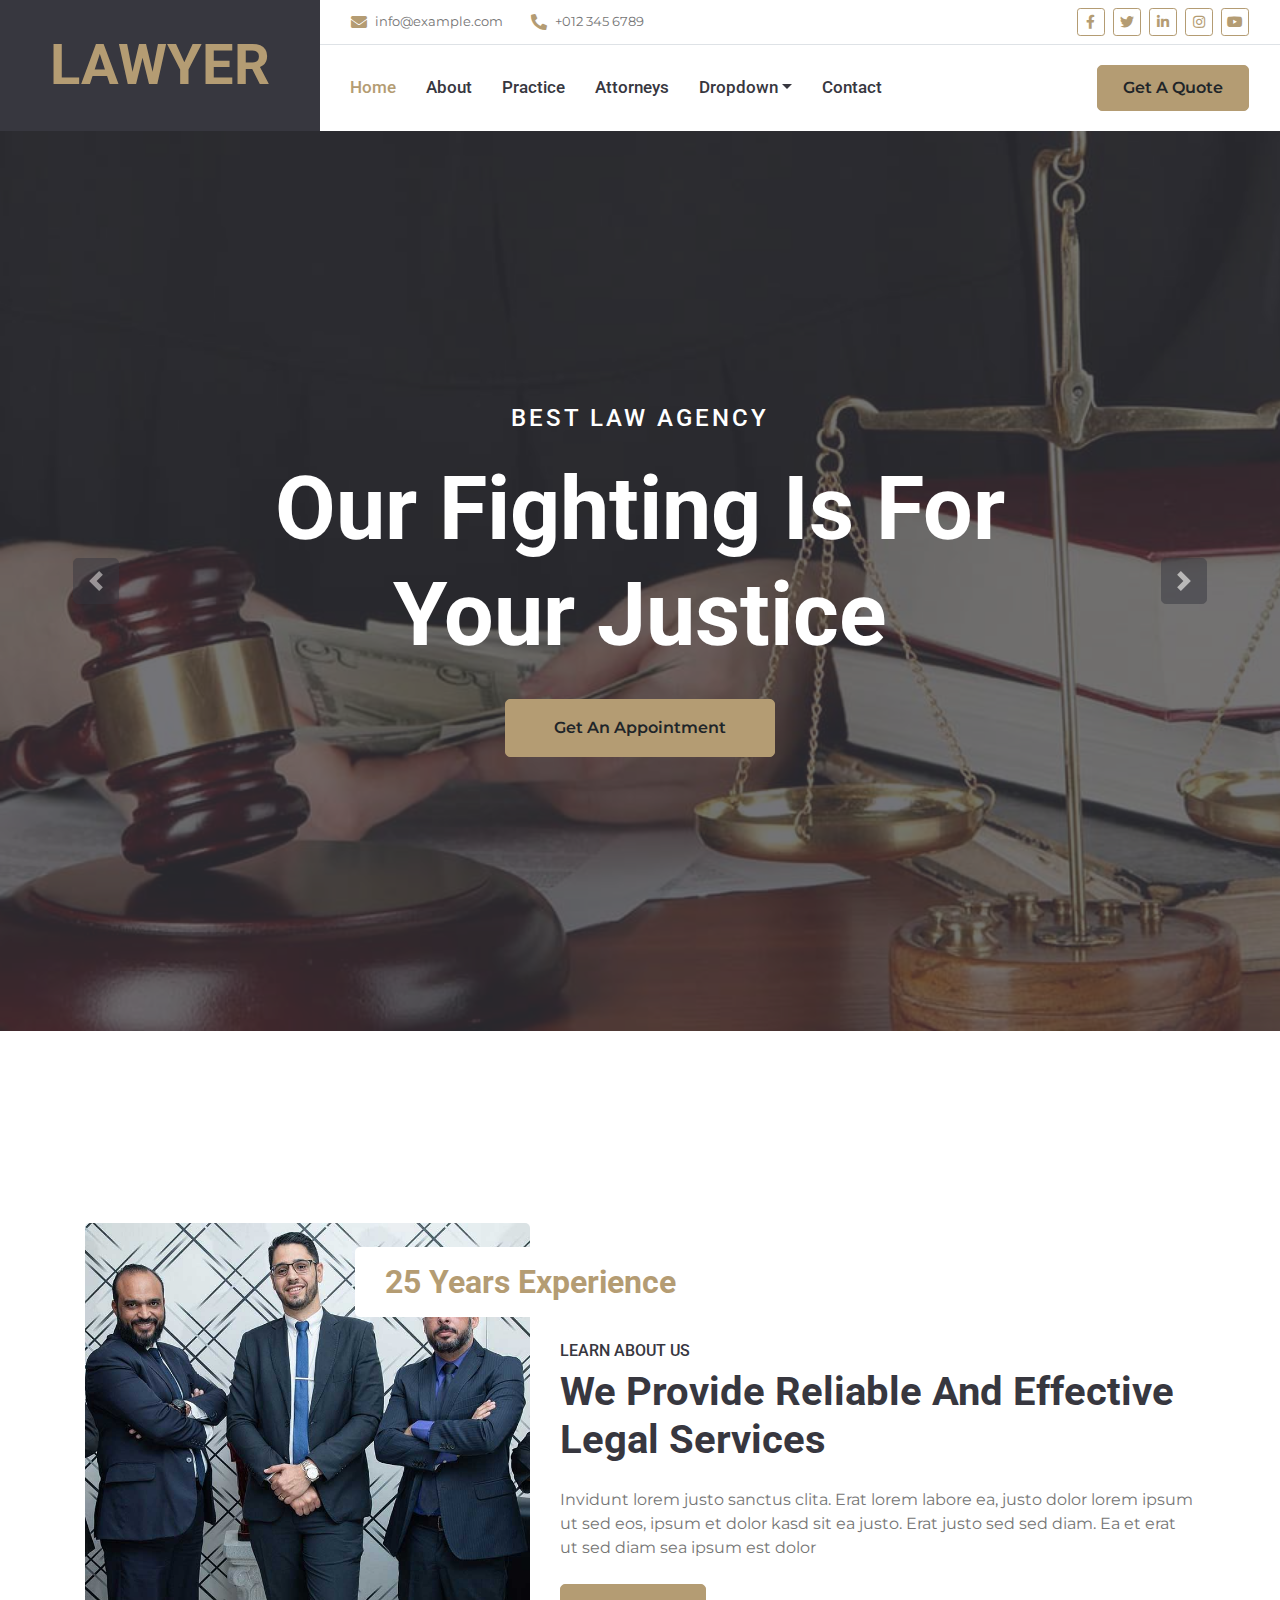
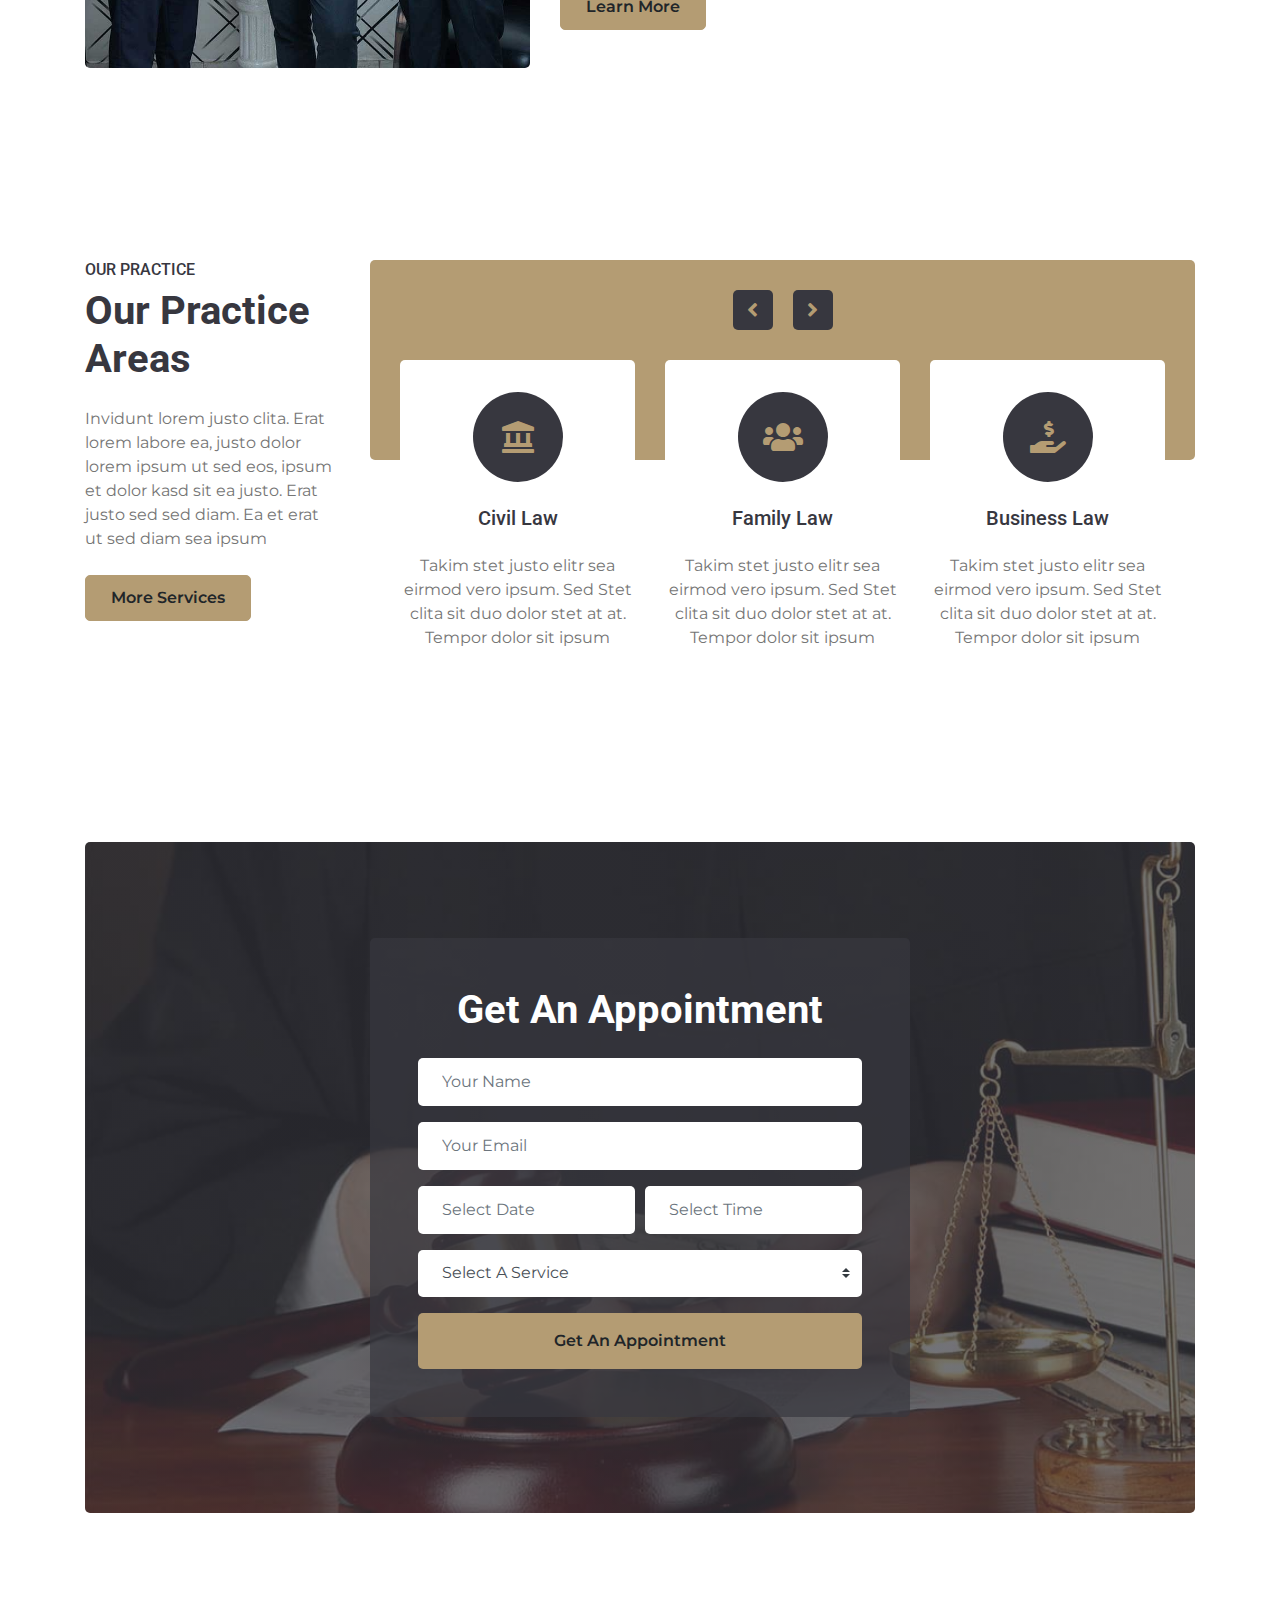
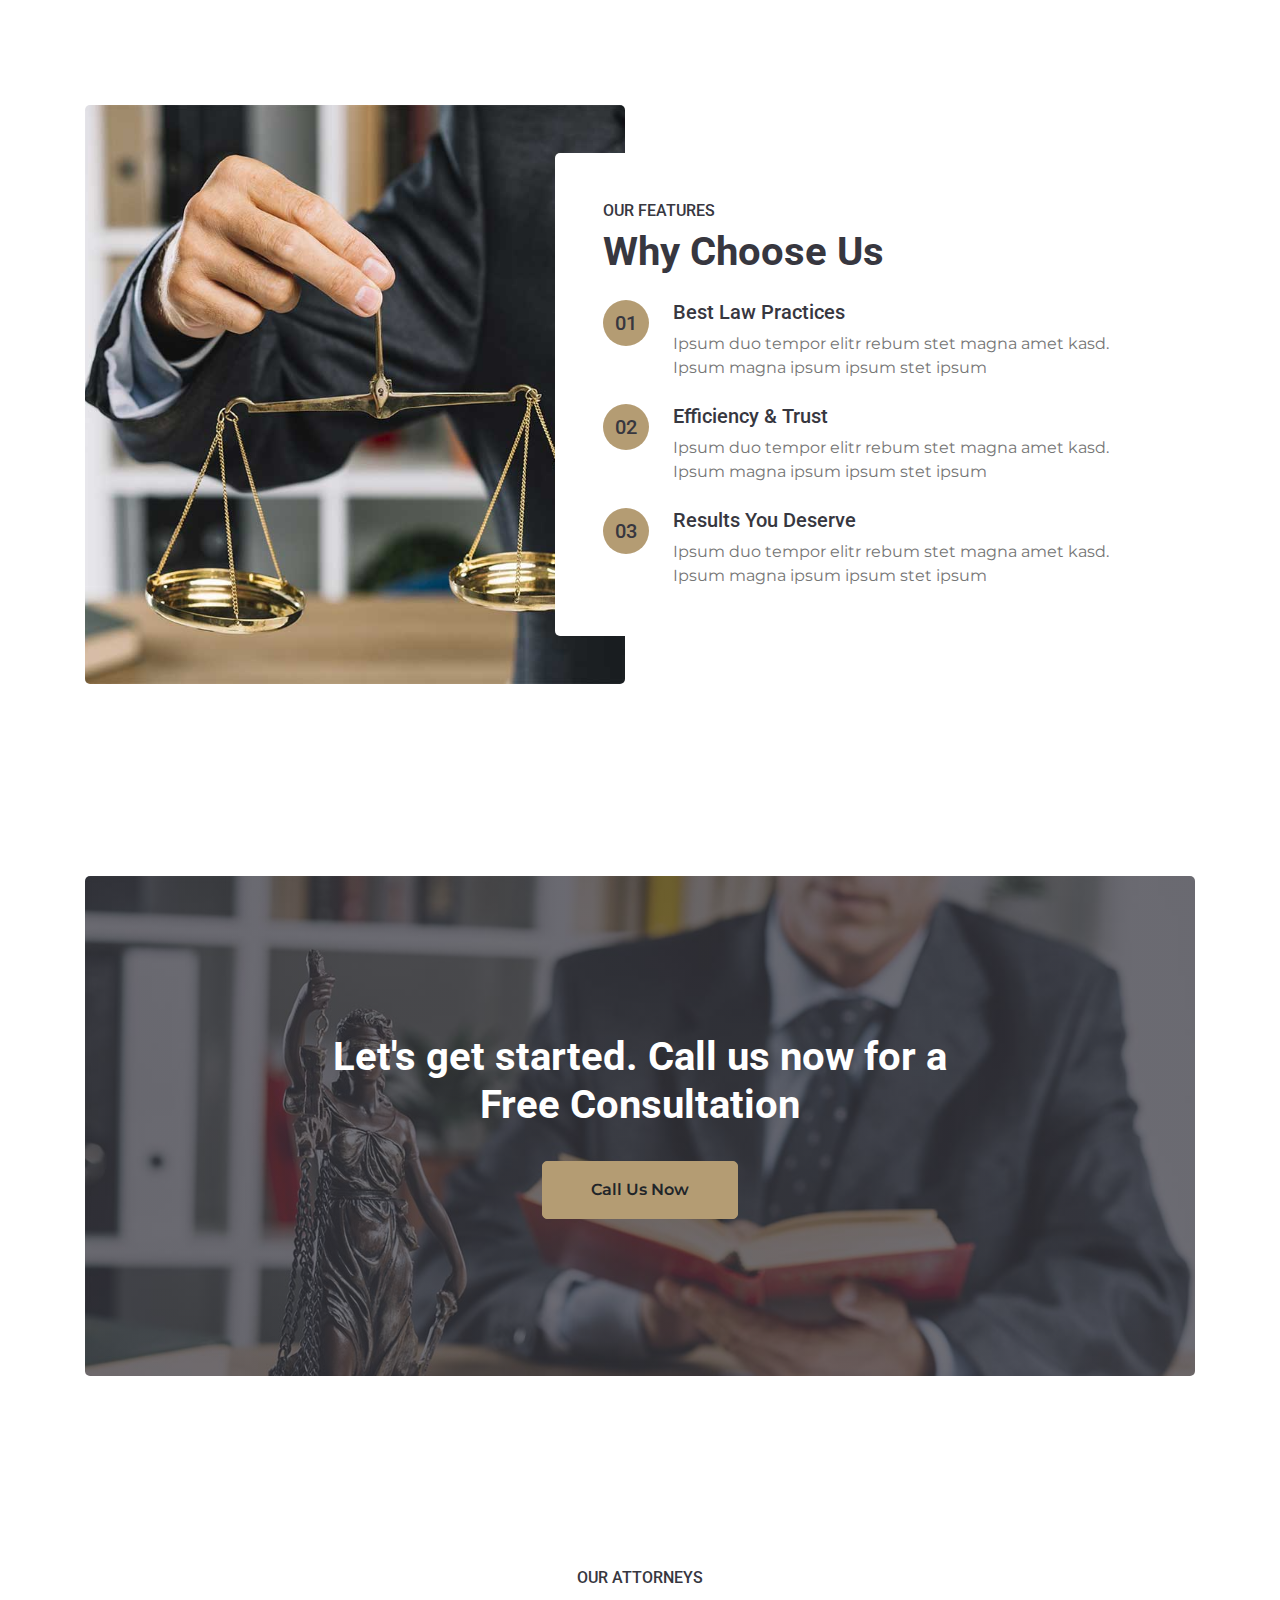
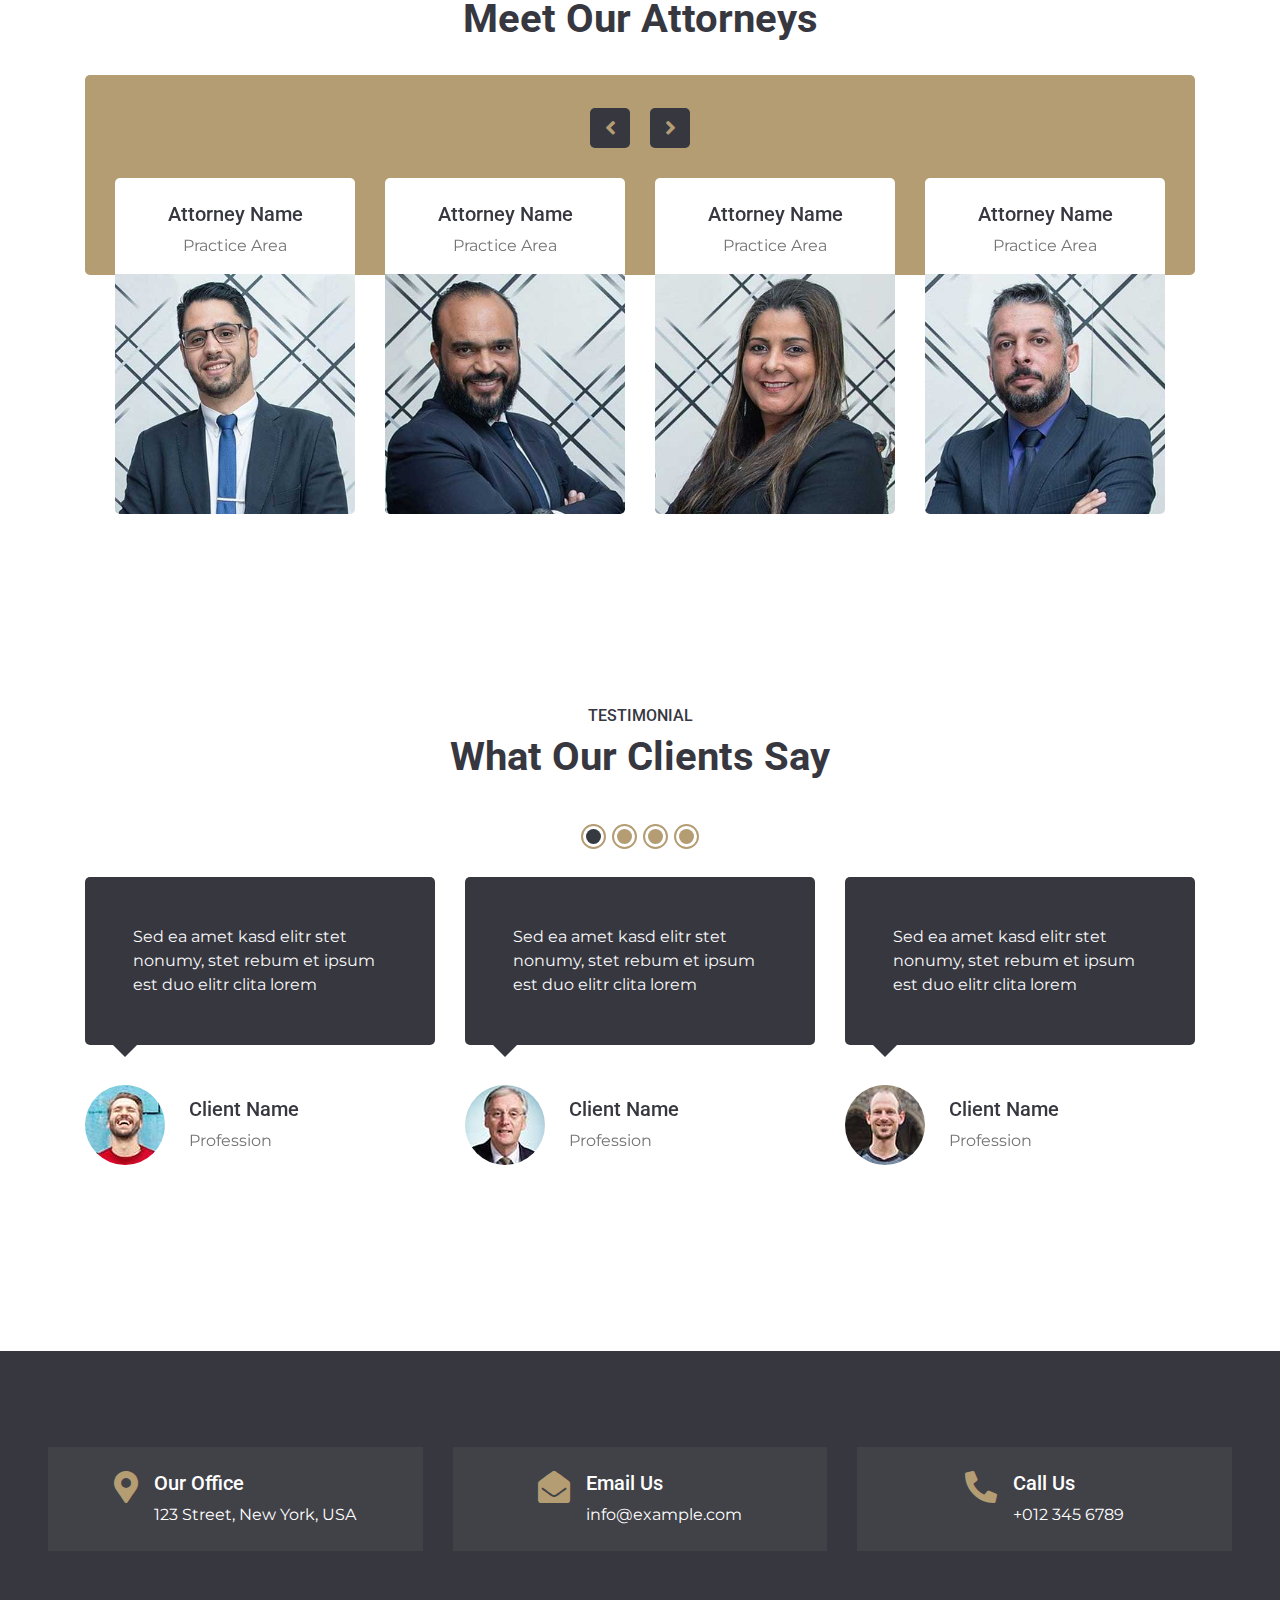
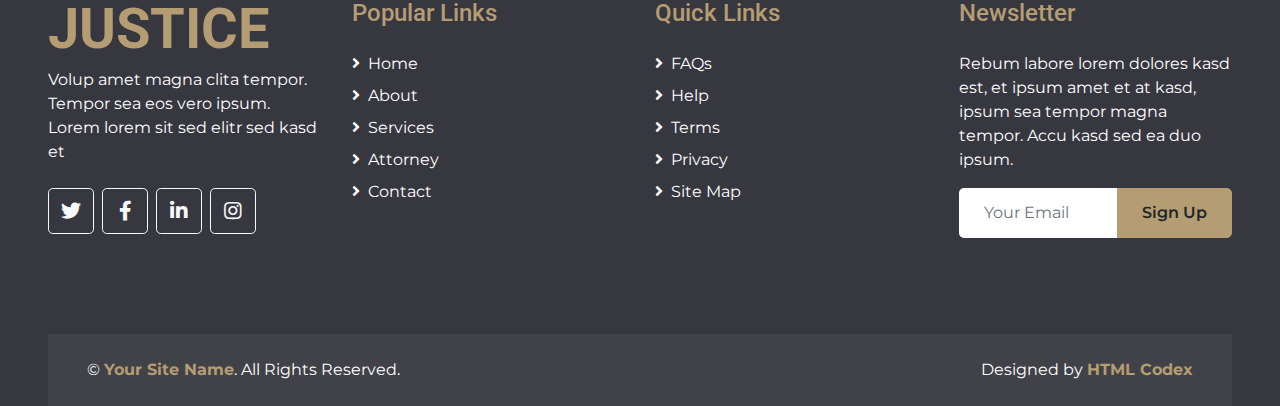
==== commit 9ab23cc7: "ok" ====
--- a/lawyer-website-template/index.html
+++ b/lawyer-website-template/index.html
@@ -32,7 +32,7 @@
         <div class="row">
             <div class="col-lg-3 bg-secondary d-none d-lg-block">
                 <a href="index.html" class="navbar-brand w-100 h-100 m-0 p-0 d-flex align-items-center justify-content-center">
-                    <h1 class="m-0 display-4 text-primary text-uppercase">Justice</h1>
+                    <h1 class="m-0 display-4 text-primary text-uppercase">LAWYER</h1>
                 </a>
             </div>
             <div class="col-lg-9">
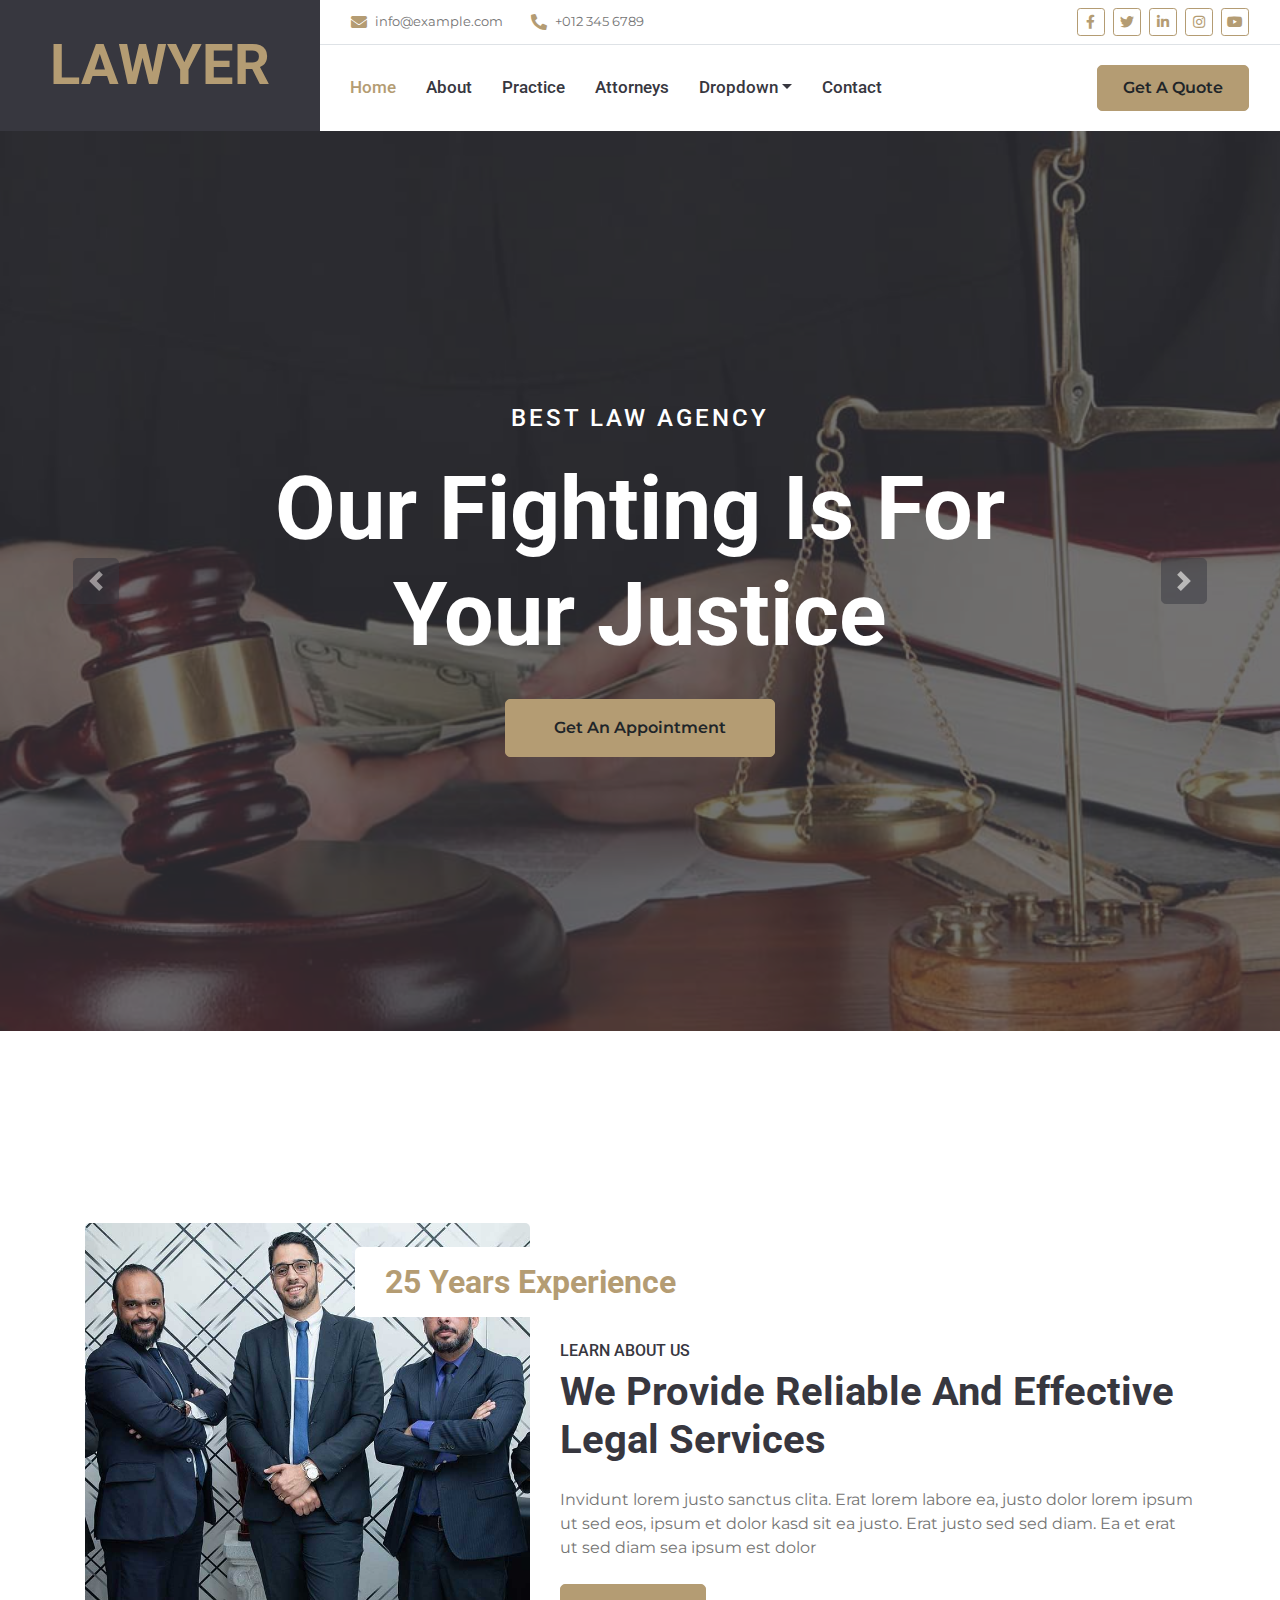
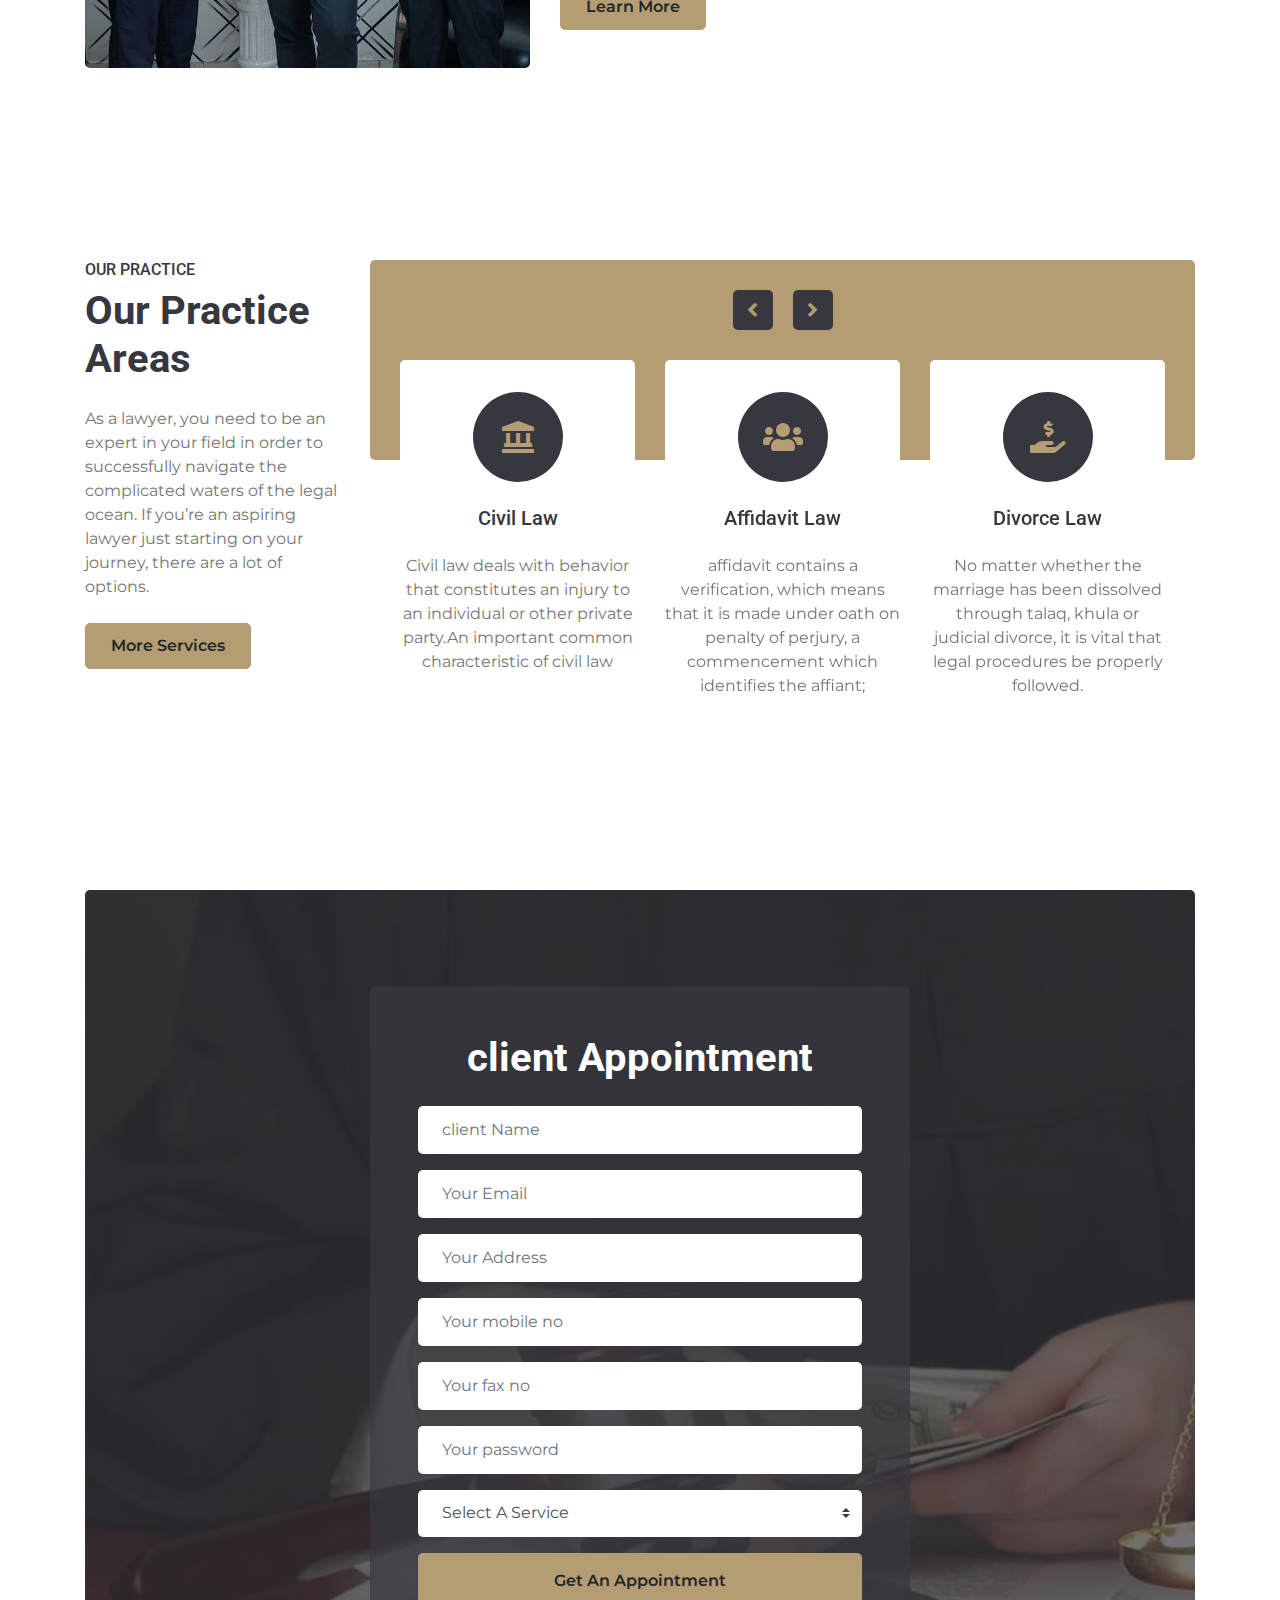
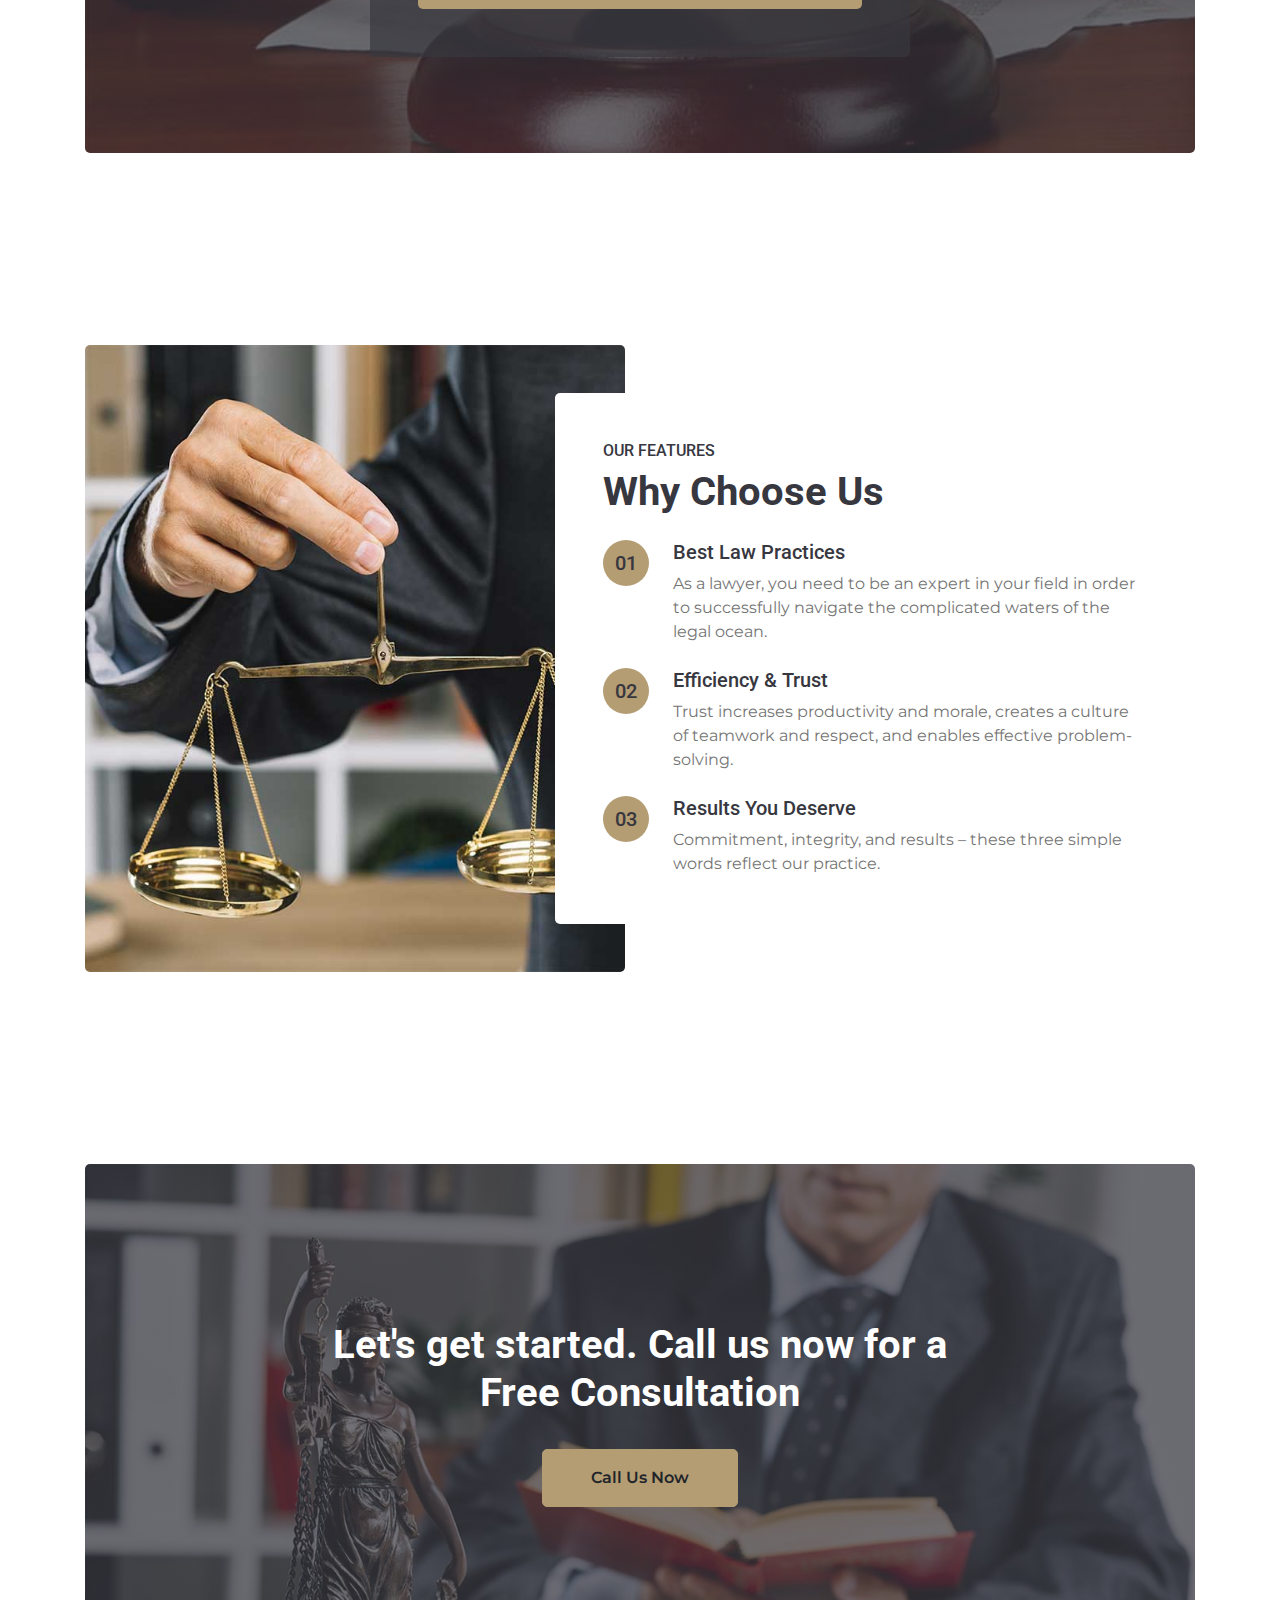
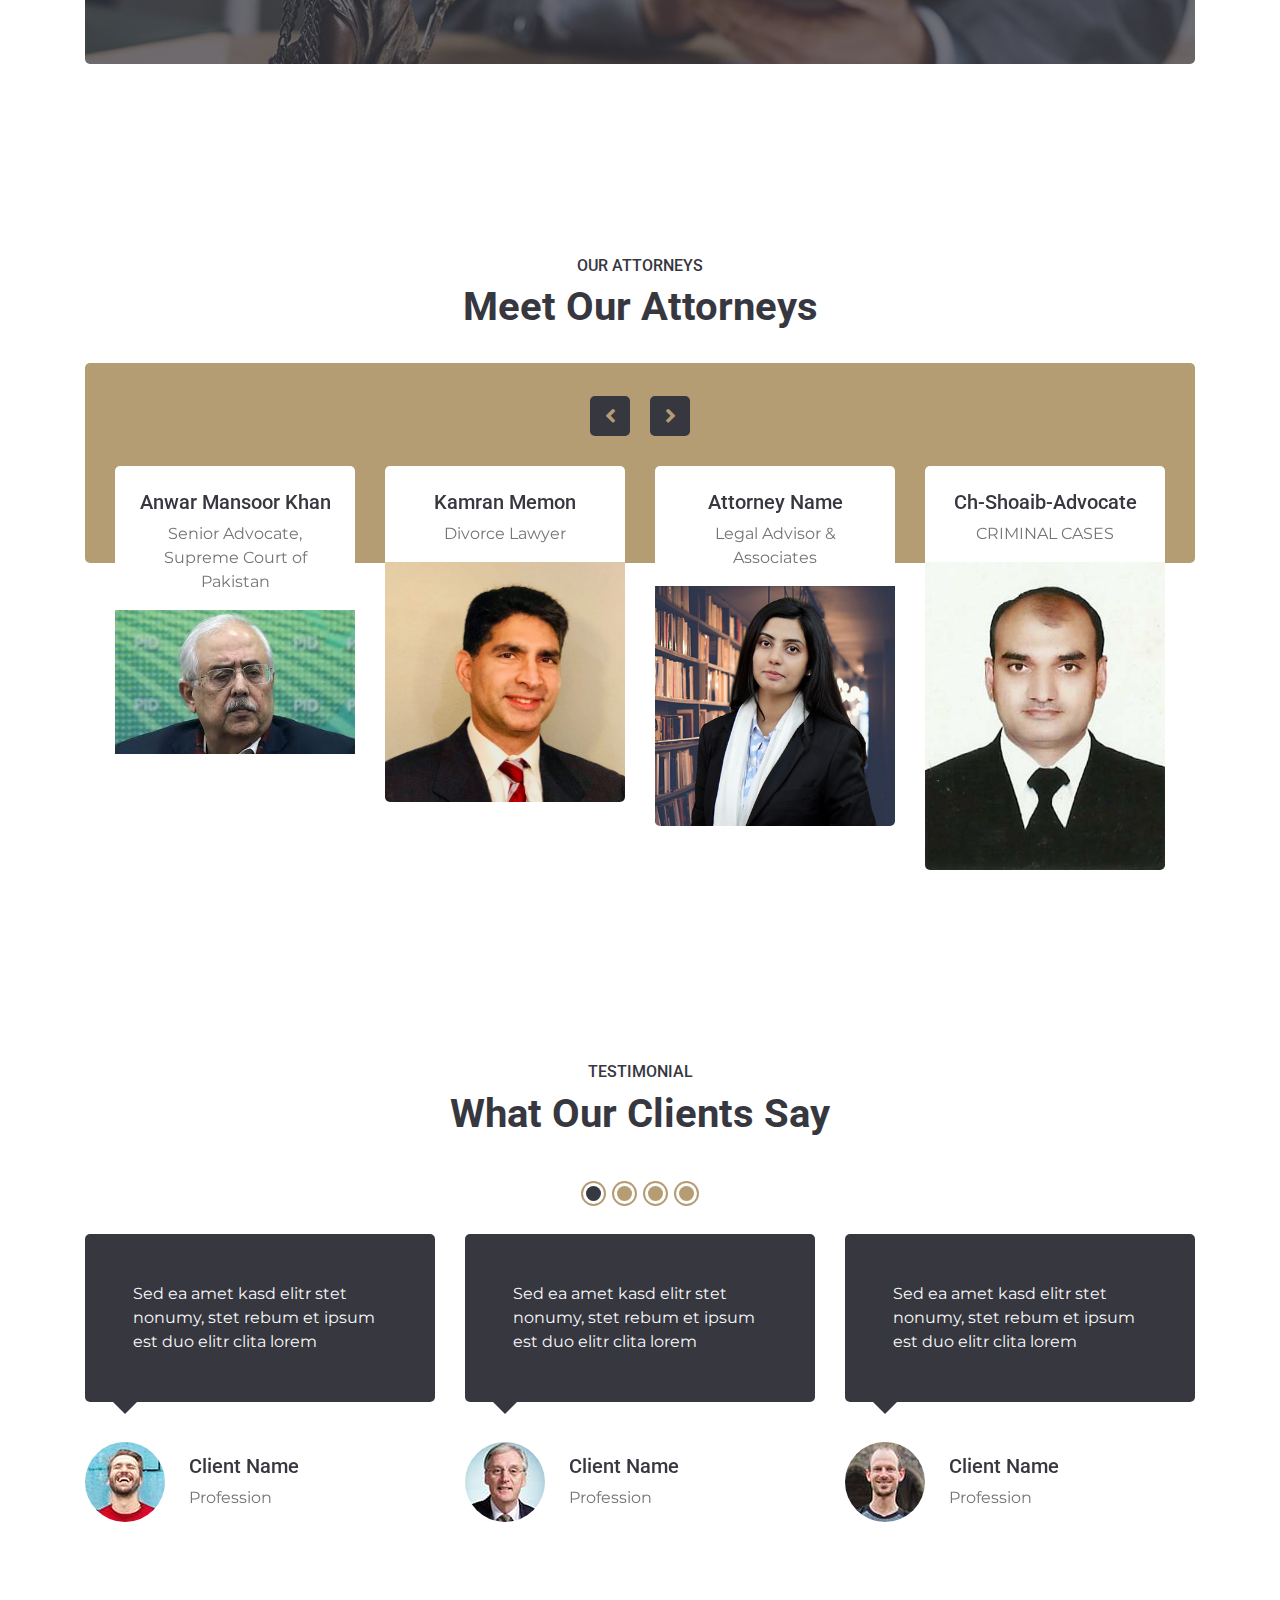
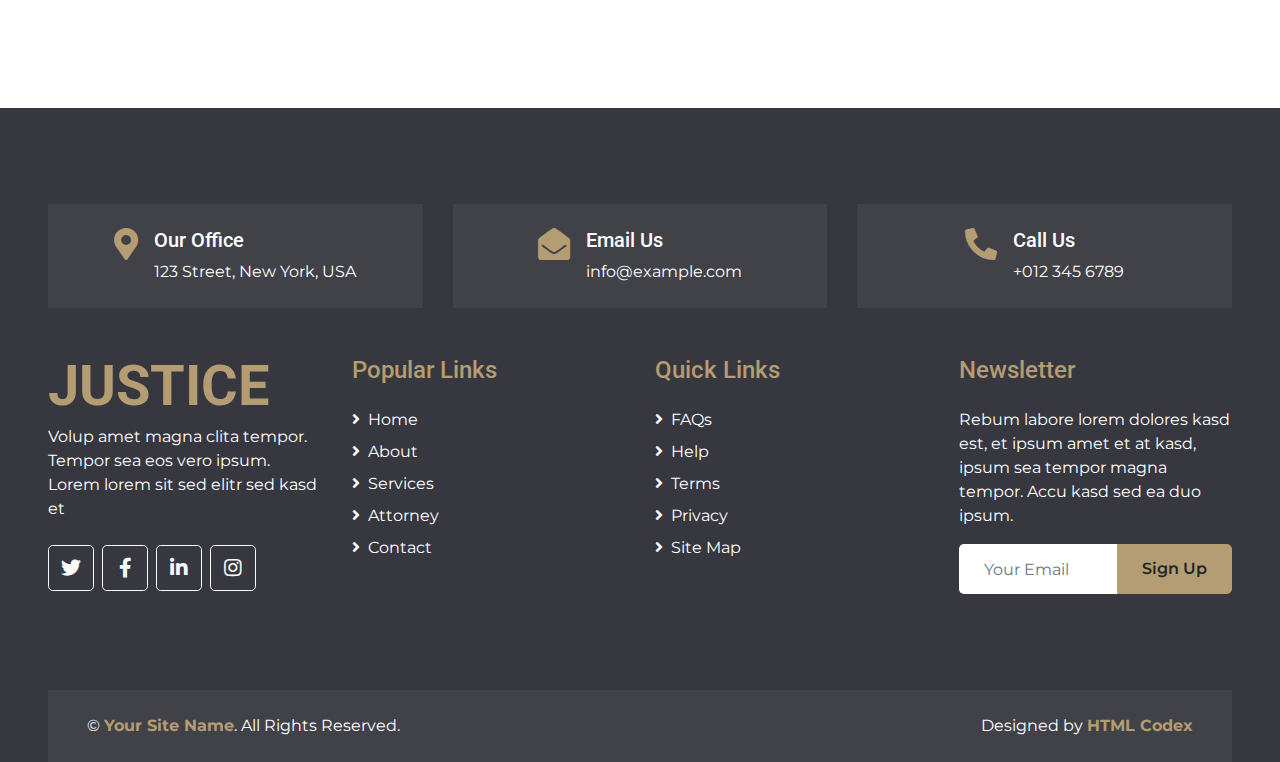
==== commit 9a798240: "llllll..." ====
--- a/lawyer-website-template/index.html
+++ b/lawyer-website-template/index.html
@@ -166,7 +166,7 @@
                 <div class="col-lg-3">
                     <h6 class="text-uppercase">Our Practice</h6>
                     <h1 class="mb-4">Our Practice Areas</h1>
-                    <p>Invidunt lorem justo clita. Erat lorem labore ea, justo dolor lorem ipsum ut sed eos, ipsum et dolor kasd sit ea justo. Erat justo sed sed diam. Ea et erat ut sed diam sea ipsum</p>
+                    <p>As a lawyer, you need to be an expert in your field in order to successfully navigate the complicated waters of the legal ocean. If you’re an aspiring lawyer just starting on your journey, there are a lot of options.</p>
                     <a href="" class="btn btn-primary mt-2">More Services</a>
                 </div>
                 <div class="col-lg-9 pt-5 pt-lg-0">
@@ -177,28 +177,29 @@
                                 <i class="fa fa-2x fa-landmark"></i>
                             </div>
                             <h5 class="mb-4 px-4">Civil Law</h5>
-                            <p class="m-0">Takim stet justo elitr sea eirmod vero ipsum. Sed Stet clita sit duo dolor stet at at. Tempor dolor sit ipsum</p>
+                            <p class="m-0">
+                                Civil law deals with behavior that constitutes an injury to an individual or other private party.An important common characteristic of civil law </p>
                         </div>
                         <div class="d-flex flex-column align-items-center text-center bg-white rounded pt-4">
                             <div class="icon-box bg-secondary text-primary mt-2 mb-4">
                                 <i class="fa fa-2x fa-users"></i>
                             </div>
-                            <h5 class="mb-4 px-4">Family Law</h5>
-                            <p class="m-0">Takim stet justo elitr sea eirmod vero ipsum. Sed Stet clita sit duo dolor stet at at. Tempor dolor sit ipsum</p>
+                            <h5 class="mb-4 px-4">Affidavit Law</h5>
+                            <p class="m-0">affidavit contains a verification, which means that it is made under oath on penalty of perjury, a commencement which identifies the affiant;</p>
                         </div>
                         <div class="d-flex flex-column align-items-center text-center bg-white rounded pt-4">
                             <div class="icon-box bg-secondary text-primary mt-2 mb-4">
                                 <i class="fa fa-2x fa-hand-holding-usd"></i>
                             </div>
-                            <h5 class="mb-4 px-4">Business Law</h5>
-                            <p class="m-0">Takim stet justo elitr sea eirmod vero ipsum. Sed Stet clita sit duo dolor stet at at. Tempor dolor sit ipsum</p>
+                            <h5 class="mb-4 px-4">Divorce Law</h5>
+                            <p class="m-0">No matter whether the marriage has been dissolved through talaq, khula or judicial divorce, it is vital that legal procedures be properly followed.</p>
                         </div>
                         <div class="d-flex flex-column align-items-center text-center bg-white rounded pt-4">
                             <div class="icon-box bg-secondary text-primary mt-2 mb-4">
                                 <i class="fa fa-2x fa-gavel"></i>
                             </div>
                             <h5 class="mb-4 px-4">Criminal Law</h5>
-                            <p class="m-0">Takim stet justo elitr sea eirmod vero ipsum. Sed Stet clita sit duo dolor stet at at. Tempor dolor sit ipsum</p>
+                            <p class="m-0">law that defines criminal offenses, charging, and trial of suspected persons, and fixes penalties and modes of treatment applicable to convicted offenders.</p>
                         </div>
                     </div>
                 </div>
@@ -208,56 +209,82 @@
     <!-- Services End -->
 
 
-    <!-- Appointment Start -->
-    <div class="container-fluid py-5">
-        <div class="container py-5">
-            <div class="bg-appointment rounded">
-                <div class="row h-100 align-items-center justify-content-center">
-                    <div class="col-lg-6 py-5">
-                        <div class="rounded p-5 my-5" style="background: rgba(55, 55, 63, .7);">
-                            <h1 class="text-center text-white mb-4">Get An Appointment</h1>
-                            <form>
-                                <div class="form-group">
-                                    <input type="text" class="form-control border-0 p-4" placeholder="Your Name" required="required" />
-                                </div>
-                                <div class="form-group">
-                                    <input type="email" class="form-control border-0 p-4" placeholder="Your Email" required="required" />
-                                </div>
-                                <div class="form-row">
-                                    <div class="col-6">
-                                        <div class="form-group">
-                                            <div class="date" id="date" data-target-input="nearest">
-                                                <input type="text" class="form-control border-0 p-4 datetimepicker-input" placeholder="Select Date" data-target="#date" data-toggle="datetimepicker"/>
-                                            </div>
+ 
+
+ <!-- Appointment Start -->
+ <div class="container-fluid py-5">
+    <div class="container py-5">
+        <div class="bg-appointment rounded">
+            <div class="row h-100 align-items-center justify-content-center">
+                <div class="col-lg-6 py-5">
+                    <div class="rounded p-5 my-5" style="background: rgba(55, 55, 63, .7);">
+                        <h1 class="text-center text-white mb-4">client Appointment</h1>
+                        <form>
+                            <div class="form-group">
+                                <input type="text" class="form-control border-0 p-4" placeholder="client Name" required="required" />
+                            </div>
+                            <div class="form-group">
+                                <input type="email" class="form-control border-0 p-4" placeholder="Your Email" required="required" />
+                            </div>
+                            <div class="form-group">
+                                <input type="text" class="form-control border-0 p-4" placeholder="Your Address" required="required" />
+                            </div>
+                            <!-- <div class="form-group">
+                                <input type="number" class="form-control border-0 p-4" placeholder="Your phone no"  />
+                            </div> -->
+                            <div class="form-group">
+                                <input type="number" class="form-control border-0 p-4" placeholder="Your mobile no" required="required" />
+                            </div>
+                            <div class="form-group">
+                                <input type="text" class="form-control border-0 p-4" placeholder="Your fax no" />
+                            </div>
+                            <div class="form-group">
+                                <input type="password" class="form-control border-0 p-4" placeholder="Your password" required="required" />
+                            </div>
+                            <!-- <div class="form-group">
+                                <input type="password" class="form-control border-0 p-4" placeholder="Your confirm password" required="required" />
+                            </div> -->
+
+                            <!-- <div class="form-row">
+                                <div class="col-6">
+                                    <div class="form-group">
+                                        <div class="date" id="date" data-target-input="nearest">
+                                            <input type="text" class="form-control border-0 p-4 datetimepicker-input" placeholder="Select Date" data-target="#date" data-toggle="datetimepicker"/>
                                         </div>
                                     </div>
-                                    <div class="col-6">
-                                        <div class="form-group">
-                                            <div class="time" id="time" data-target-input="nearest">
-                                                <input type="text" class="form-control border-0 p-4 datetimepicker-input" placeholder="Select Time" data-target="#time" data-toggle="datetimepicker"/>
-                                            </div>
+                                </div>
+                                <div class="col-6">
+                                    <div class="form-group">
+                                        <div class="time" id="time" data-target-input="nearest">
+                                            <input type="text" class="form-control border-0 p-4 datetimepicker-input" placeholder="Select Time" data-target="#time" data-toggle="datetimepicker"/>
                                         </div>
                                     </div>
                                 </div>
-                                <div class="form-group">
-                                    <select class="custom-select border-0 px-4" style="height: 47px;">
-                                        <option selected>Select A Service</option>
-                                        <option value="1">Service 1</option>
-                                        <option value="2">Service 1</option>
-                                        <option value="3">Service 1</option>
-                                    </select>
-                                </div>
-                                <div>
-                                    <button class="btn btn-primary btn-block border-0 py-3" type="submit">Get An Appointment</button>
-                                </div>
-                            </form>
-                        </div>
-                    </div>
-                </div>
-            </div>
-        </div>
-    </div>
-    <!-- Appointment End -->
+                            </div> -->
+                            <div class="form-group">
+                                <select class="custom-select border-0 px-4" required="required"  style="height: 47px;">
+                                    <option selected>Select A Service</option>
+                                    <option value="1">Criminal</option>
+                                    <option value="2">divorce</option>
+                                    <option value="3">affidavit</option>
+                                    <option value="3">civil</option>
+                                </select>
+                            </div>
+                            <div>
+                                <button class="btn btn-primary btn-block border-0 py-3" type="submit">Get An Appointment</button>
+                            </div>
+                        </form>
+                    </div>
+                </div>
+            </div>
+        </div>
+    </div>
+</div>
+<!-- Appointment End -->
+
+
+
+
 
 
     <!-- Features Start -->
@@ -279,7 +306,7 @@
                             </div>
                             <div class="ml-4">
                                 <h5>Best Law Practices</h5>
-                                <p class="m-0">Ipsum duo tempor elitr rebum stet magna amet kasd. Ipsum magna ipsum ipsum stet ipsum</p>
+                                <p class="m-0">As a lawyer, you need to be an expert in your field in order to successfully navigate the complicated waters of the legal ocean.</p>
                             </div>
                         </div>
                         <div class="d-flex mb-4">
@@ -288,7 +315,7 @@
                             </div>
                             <div class="ml-4">
                                 <h5>Efficiency & Trust</h5>
-                                <p class="m-0">Ipsum duo tempor elitr rebum stet magna amet kasd. Ipsum magna ipsum ipsum stet ipsum</p>
+                                <p class="m-0">Trust increases productivity and morale, creates a culture of teamwork and respect, and enables effective problem-solving.</p>
                             </div>
                         </div>
                         <div class="d-flex">
@@ -297,7 +324,7 @@
                             </div>
                             <div class="ml-4">
                                 <h5>Results You Deserve</h5>
-                                <p class="m-0">Ipsum duo tempor elitr rebum stet magna amet kasd. Ipsum magna ipsum ipsum stet ipsum</p>
+                                <p class="m-0">Commitment, integrity, and results – these three simple words reflect our practice.</p>
                             </div>
                         </div>
                     </div>
@@ -336,10 +363,12 @@
                     <div class="bg-primary rounded" style="height: 200px;"></div>
                     <div class="owl-carousel team-carousel position-relative" style="margin-top: -97px; padding: 0 30px;">
                         <div class="team-item text-center bg-white rounded overflow-hidden pt-4">
-                            <h5 class="mb-2 px-4">Attorney Name</h5>
-                            <p class="mb-3 px-4">Practice Area</p>
+                            <h5 class="mb-2 px-4">Anwar Mansoor Khan</h5>
+                            <p class="mb-3 px-4">Senior Advocate, Supreme Court of Pakistan</p>
                             <div class="team-img position-relative">
-                                <img class="img-fluid" src="img/team-1.jpg" alt="">
+                                <img class="img-fluid" src="img/Anwar Mansoor Khan.jpg" alt="">
+                                <br>
+                                <br>
                                 <div class="team-social">
                                     <a class="btn btn-outline-light btn-square mx-1" href="#"><i class="fab fa-twitter"></i></a>
                                     <a class="btn btn-outline-light btn-square mx-1" href="#"><i class="fab fa-facebook-f"></i></a>
@@ -348,10 +377,11 @@
                             </div>
                         </div>
                         <div class="team-item text-center bg-white rounded overflow-hidden pt-4">
-                            <h5 class="mb-2 px-4">Attorney Name</h5>
-                            <p class="mb-3 px-4">Practice Area</p>
+                            <h5 class="mb-2 px-4">Kamran Memon</h5>
+                            <p class="mb-3 px-4">Divorce Lawyer</p>
+                            
                             <div class="team-img position-relative">
-                                <img class="img-fluid" src="img/team-2.jpg" alt="">
+                                <img class="img-fluid" src="img/Kamran Memon.webp" alt="">
                                 <div class="team-social">
                                     <a class="btn btn-outline-light btn-square mx-1" href="#"><i class="fab fa-twitter"></i></a>
                                     <a class="btn btn-outline-light btn-square mx-1" href="#"><i class="fab fa-facebook-f"></i></a>
@@ -361,9 +391,9 @@
                         </div>
                         <div class="team-item text-center bg-white rounded overflow-hidden pt-4">
                             <h5 class="mb-2 px-4">Attorney Name</h5>
-                            <p class="mb-3 px-4">Practice Area</p>
+                            <p class="mb-3 px-4">Legal Advisor &  Associates</p>
                             <div class="team-img position-relative">
-                                <img class="img-fluid" src="img/team-3.jpg" alt="">
+                                <img class="img-fluid" src="img/khalid zafar.jpg" alt="">
                                 <div class="team-social">
                                     <a class="btn btn-outline-light btn-square mx-1" href="#"><i class="fab fa-twitter"></i></a>
                                     <a class="btn btn-outline-light btn-square mx-1" href="#"><i class="fab fa-facebook-f"></i></a>
@@ -372,10 +402,10 @@
                             </div>
                         </div>
                         <div class="team-item text-center bg-white rounded overflow-hidden pt-4">
-                            <h5 class="mb-2 px-4">Attorney Name</h5>
-                            <p class="mb-3 px-4">Practice Area</p>
+                            <h5 class="mb-2 px-4">Ch-Shoaib-Advocate</h5>
+                            <p class="mb-3 px-4">CRIMINAL CASES</p>
                             <div class="team-img position-relative">
-                                <img class="img-fluid" src="img/team-4.jpg" alt="">
+                                <img class="img-fluid" src="img/Ch-Shoaib-Advocate.jpg"  alt="">
                                 <div class="team-social">
                                     <a class="btn btn-outline-light btn-square mx-1" href="#"><i class="fab fa-twitter"></i></a>
                                     <a class="btn btn-outline-light btn-square mx-1" href="#"><i class="fab fa-facebook-f"></i></a>
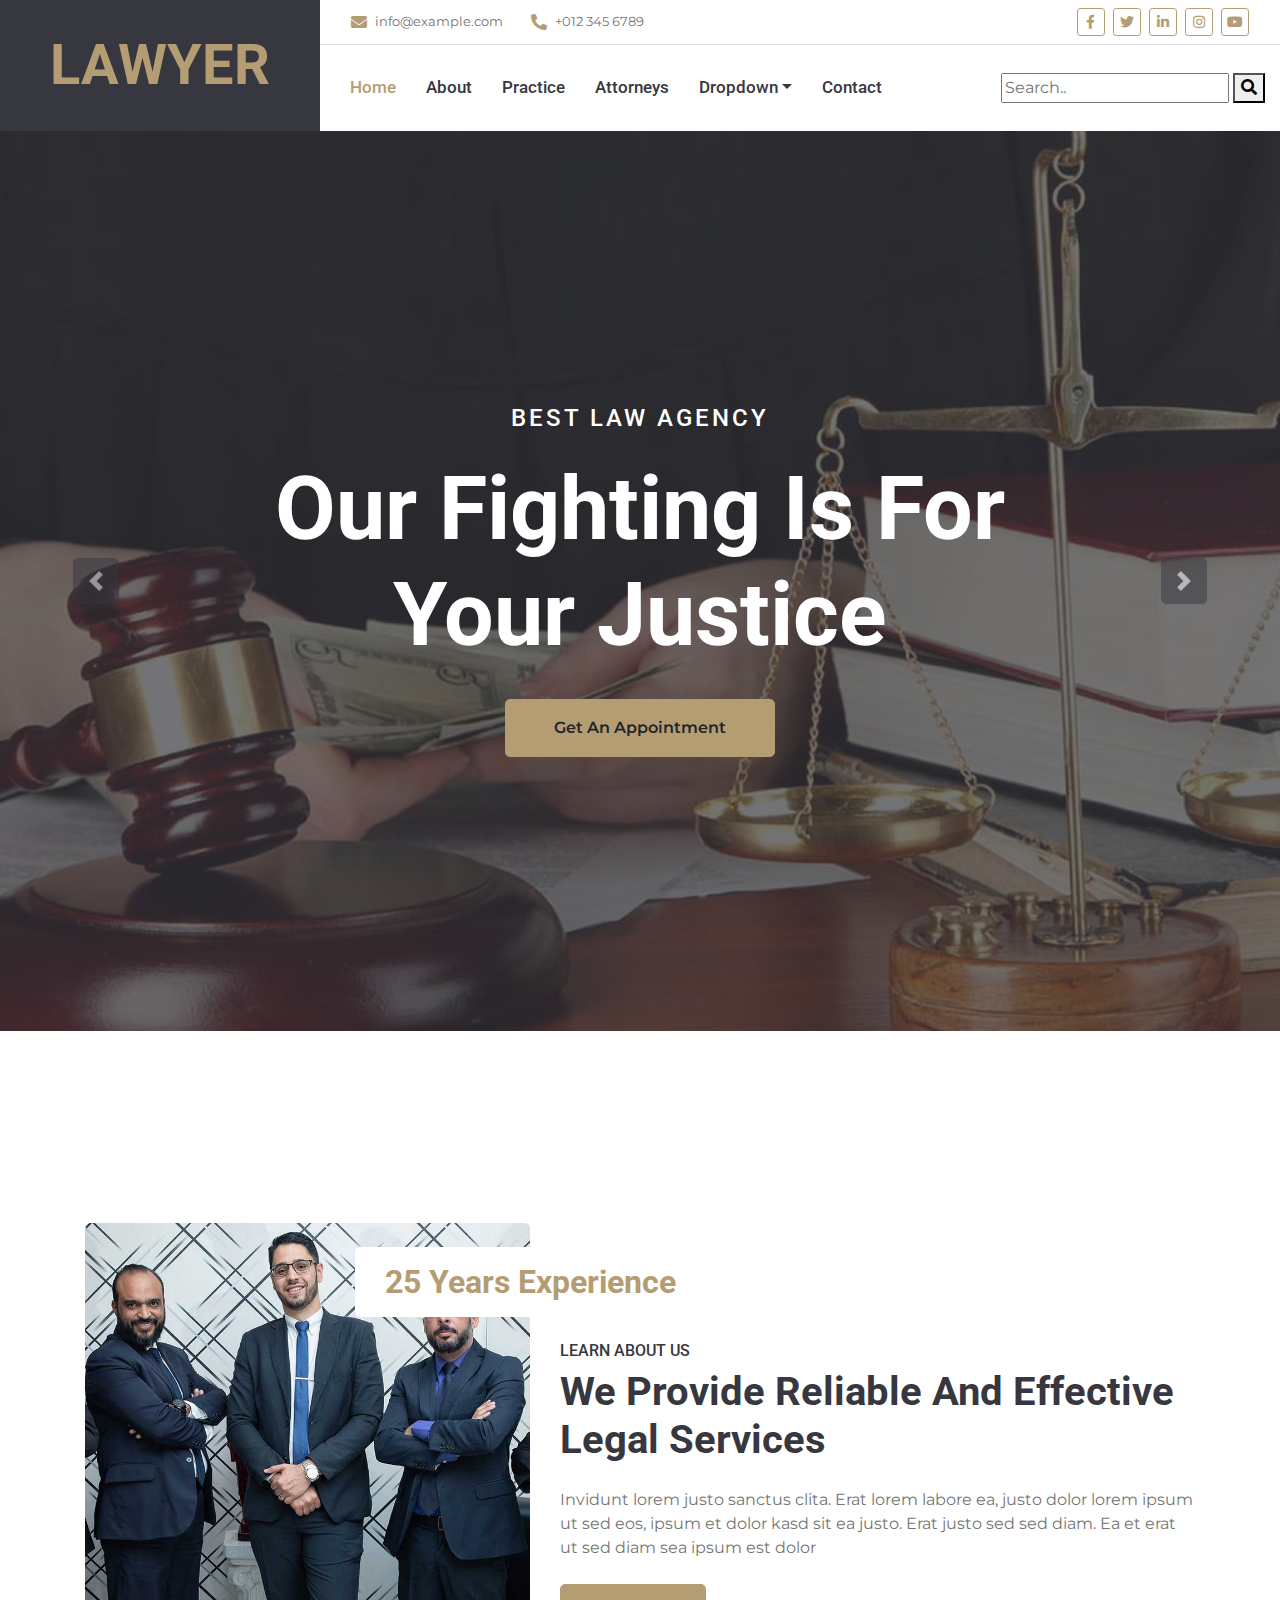
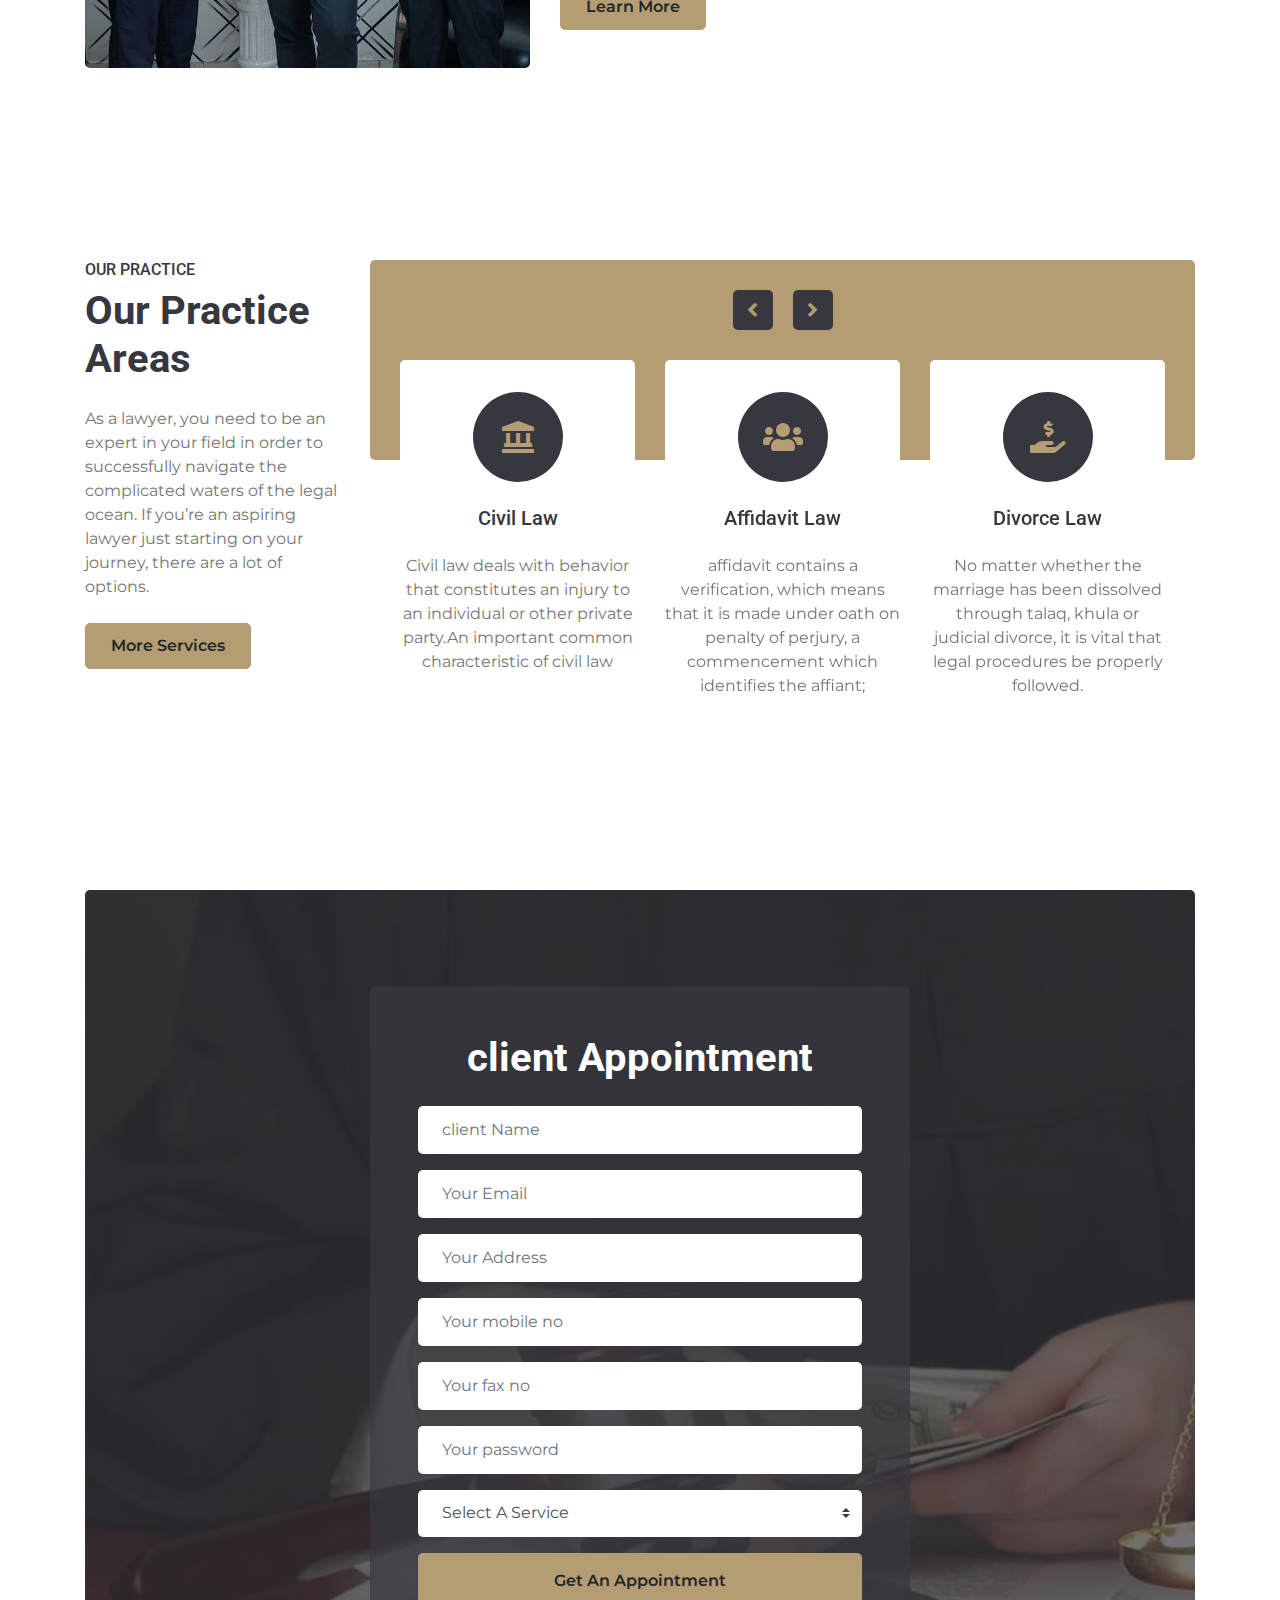
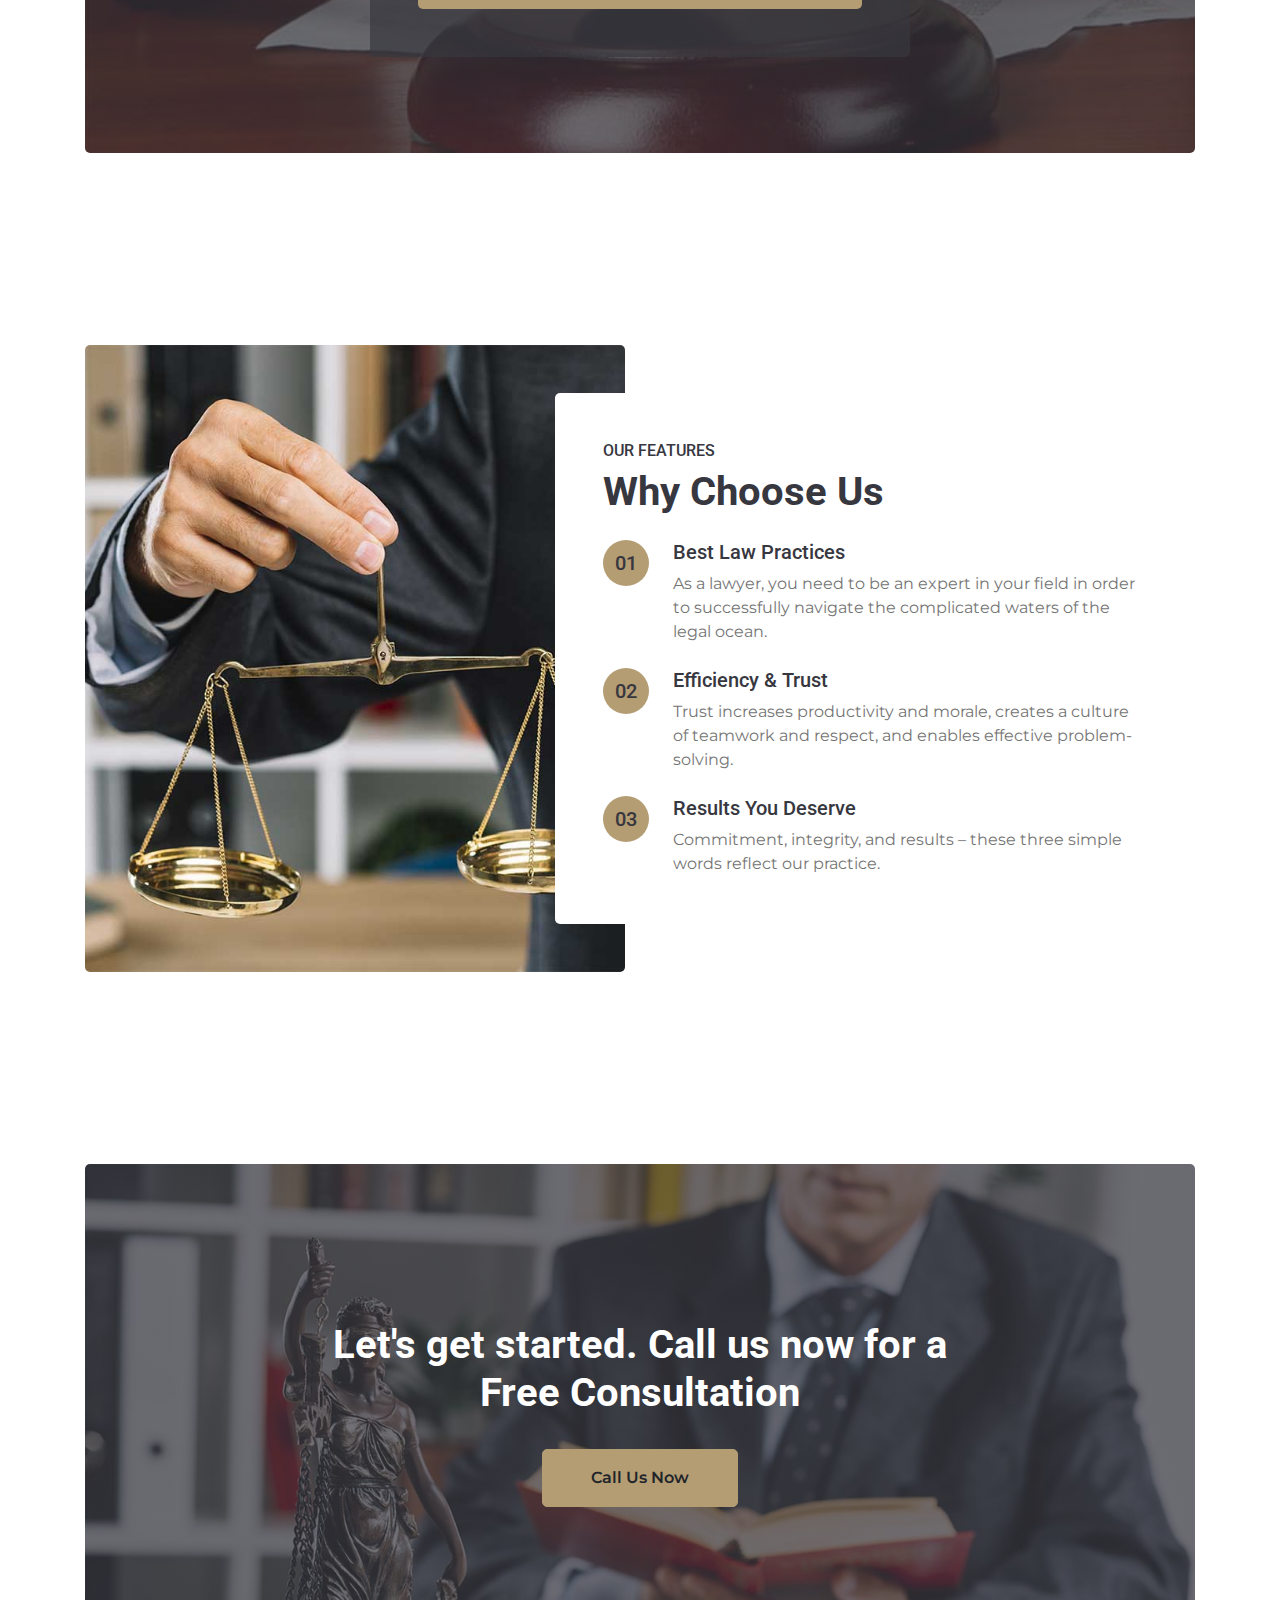
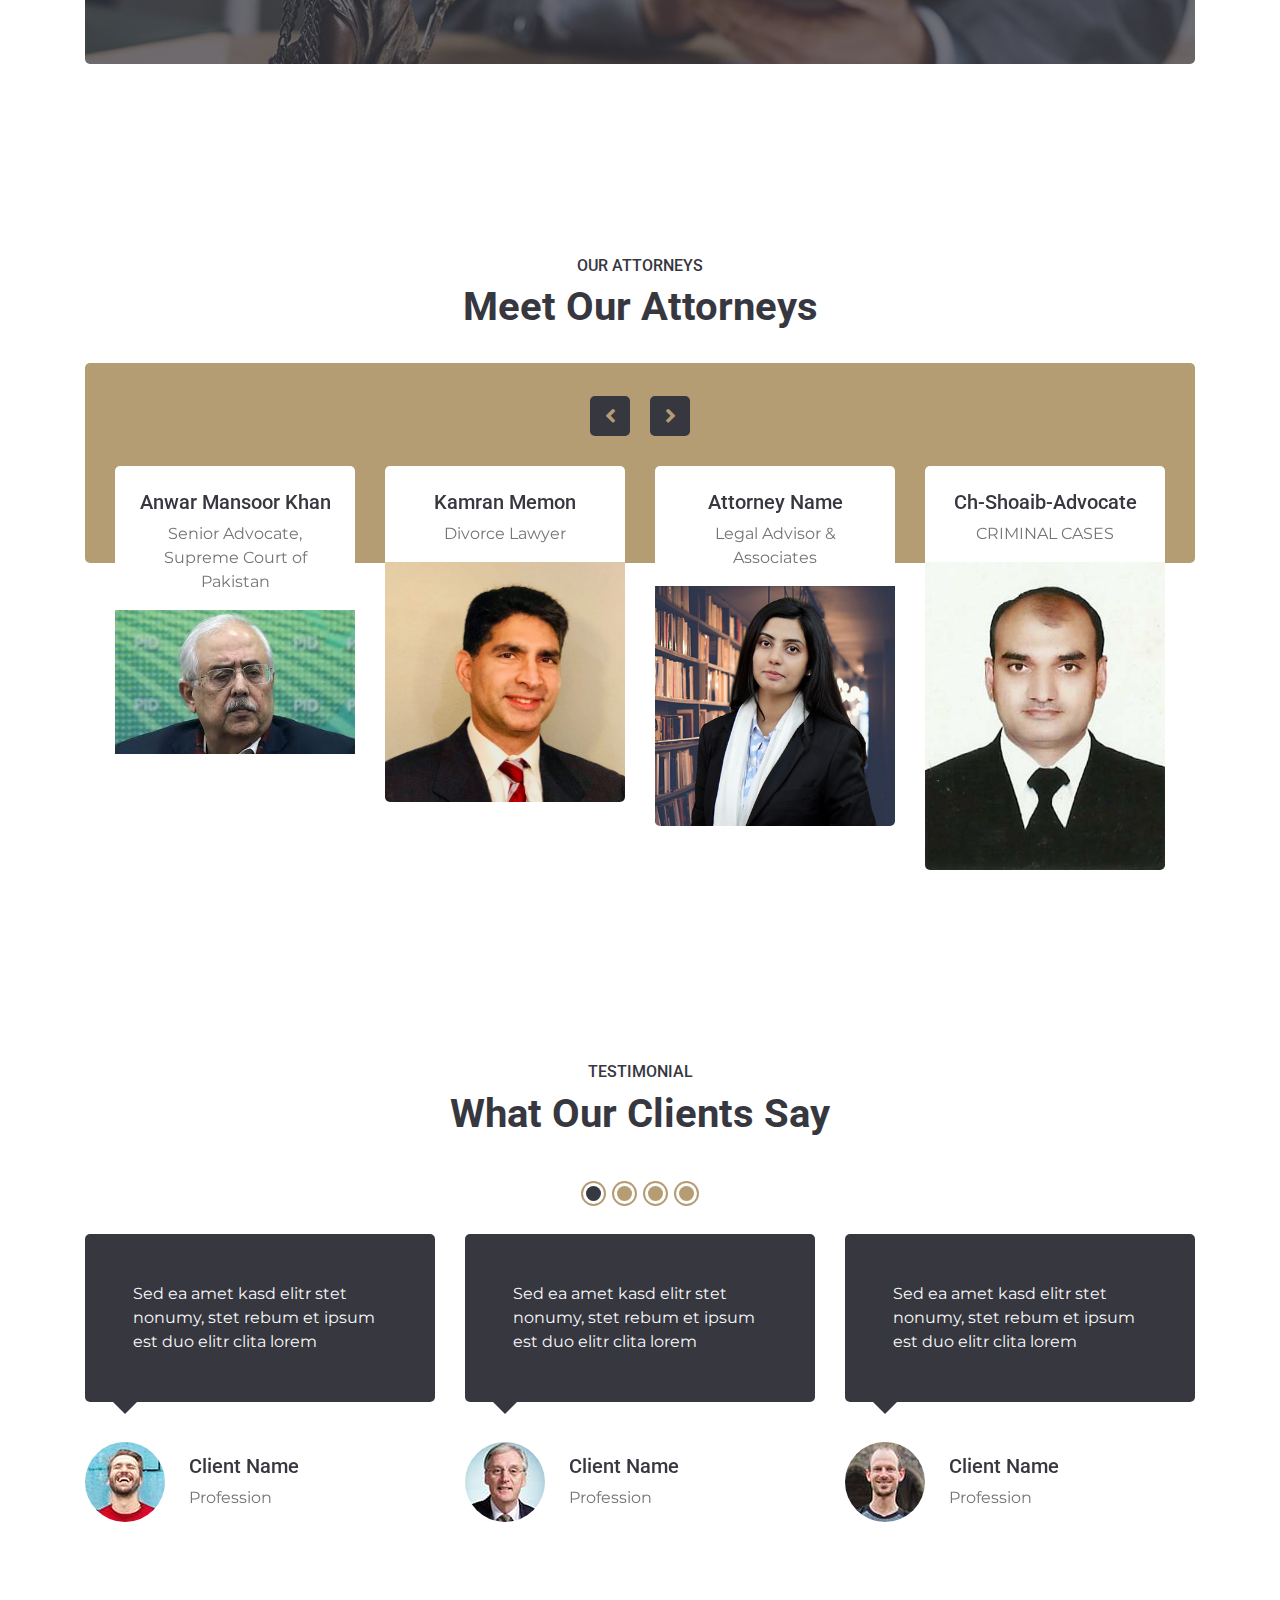
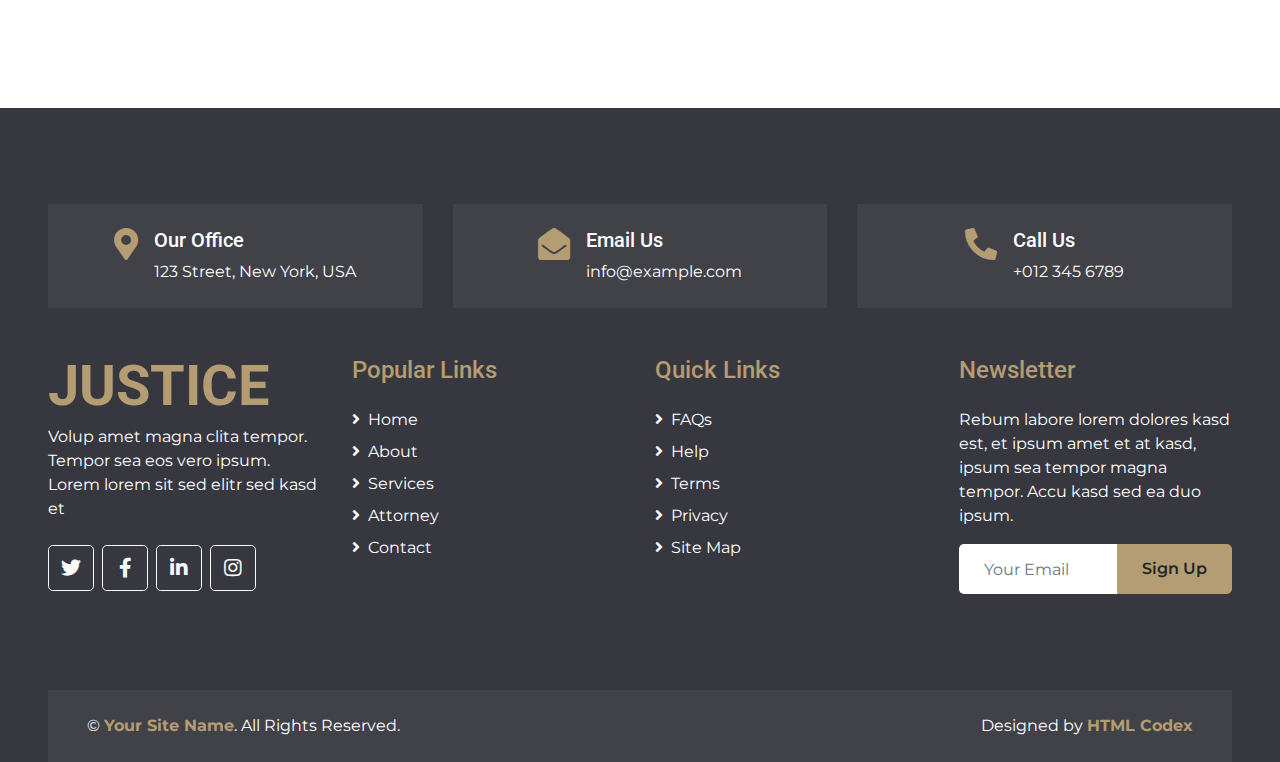
==== commit bb56ac20: "dczvsvsvss" ====
--- a/lawyer-website-template/index.html
+++ b/lawyer-website-template/index.html
@@ -90,7 +90,11 @@
                             </div>
                             <a href="contact.html" class="nav-item nav-link">Contact</a>
                         </div>
-                        <a href="" class="btn btn-primary mr-3 d-none d-lg-block">Get A Quote</a>
+                        <!-- <a href="" class="btn btn-primary mr-3 d-none d-lg-block">Get A Quote</a> -->
+                        <form action="/action_page.php">
+                            <input type="text" placeholder="Search.." name="search">
+                            <button type="submit"><i class="fa fa-search"></i></button>
+                          </form>
                     </div>
                 </nav>
             </div>
--- a/lawyer-website-template/css/style.css
+++ b/lawyer-website-template/css/style.css
@@ -9910,3 +9910,5 @@
   padding: 0;
   list-style-type: none;
 }
+
+
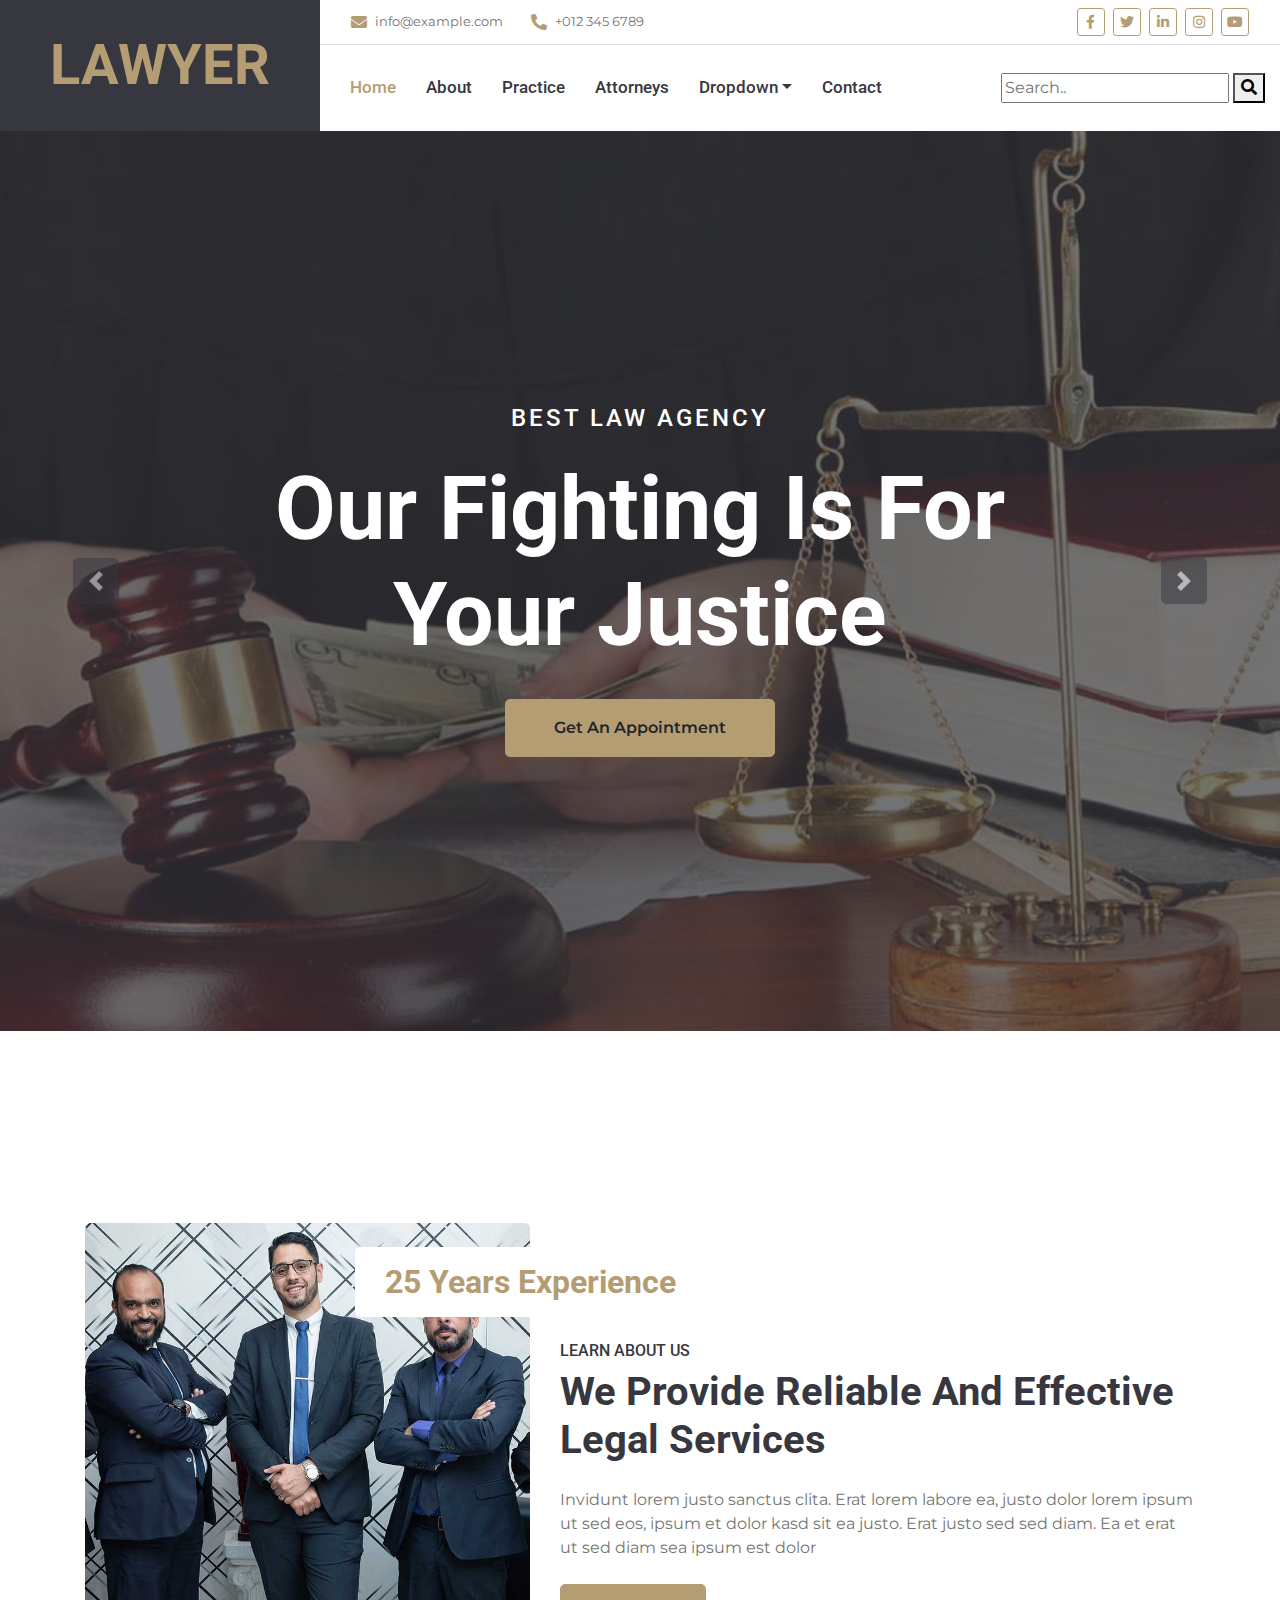
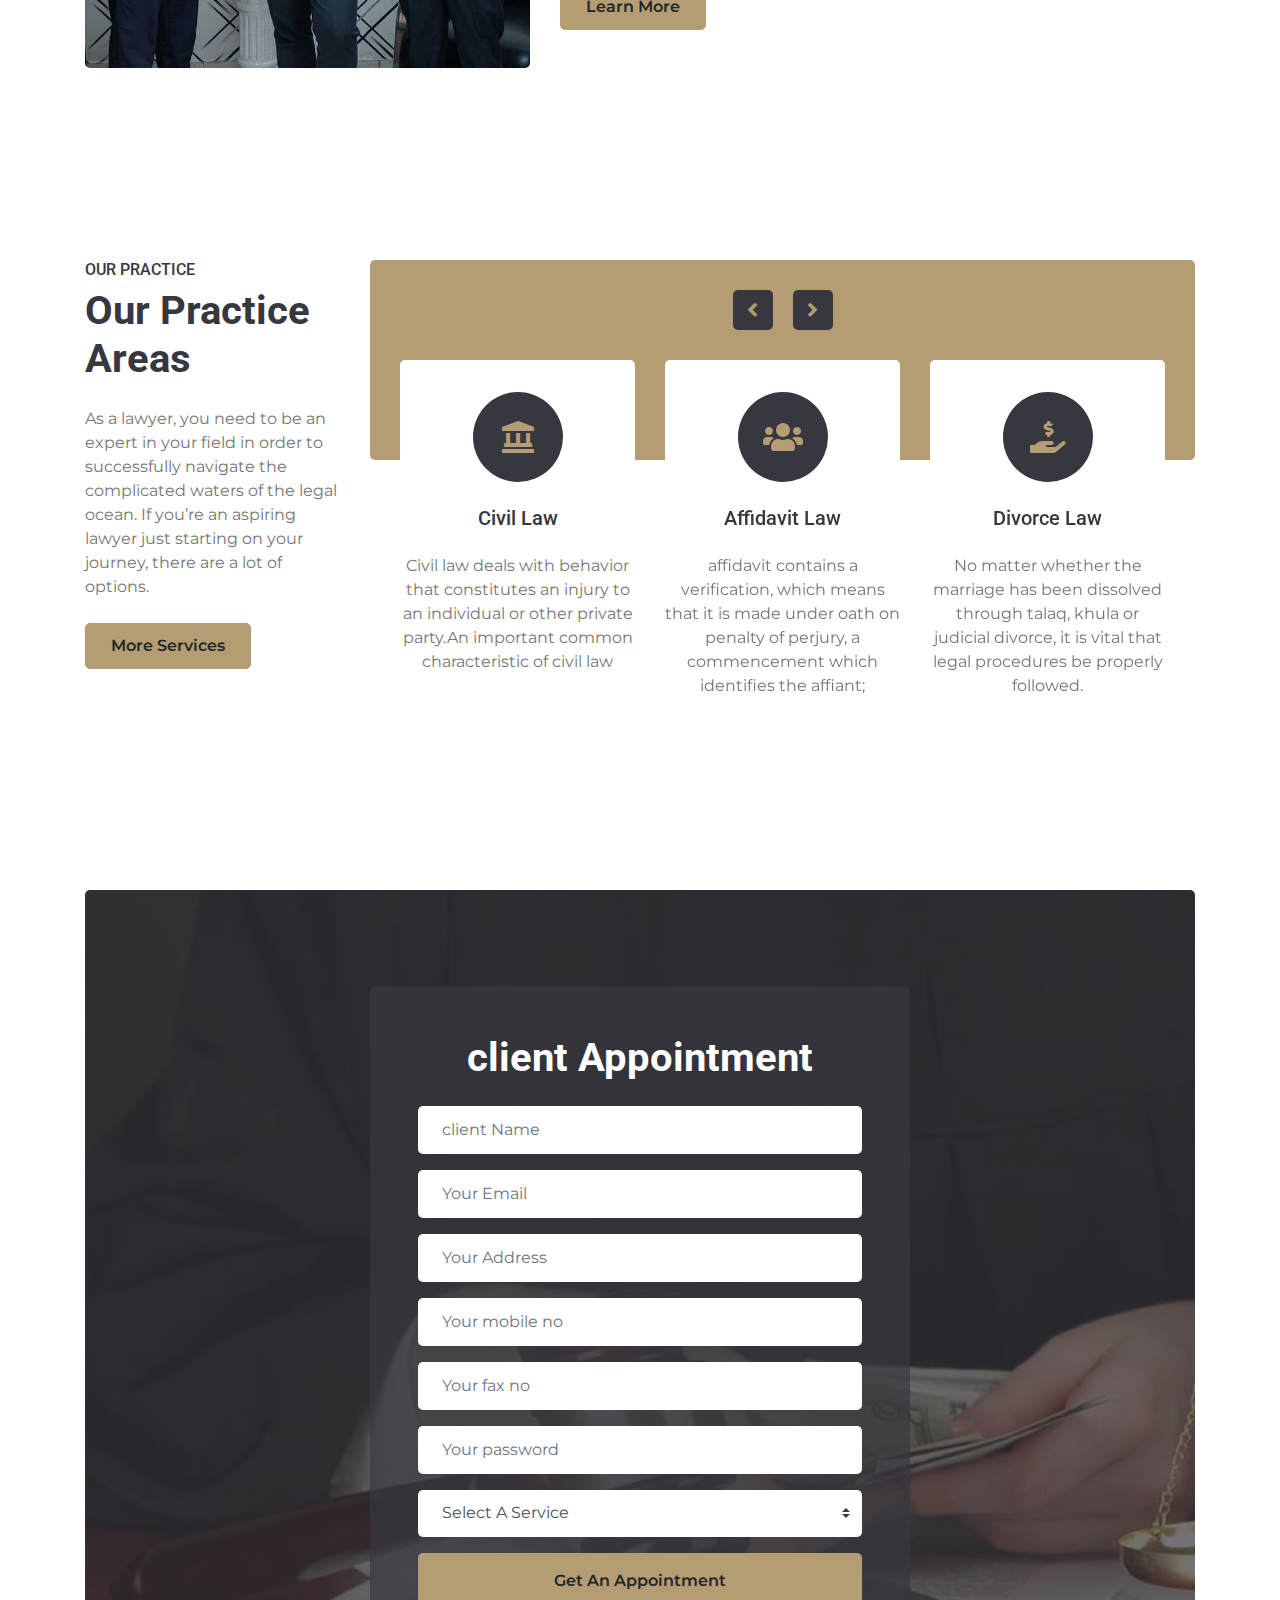
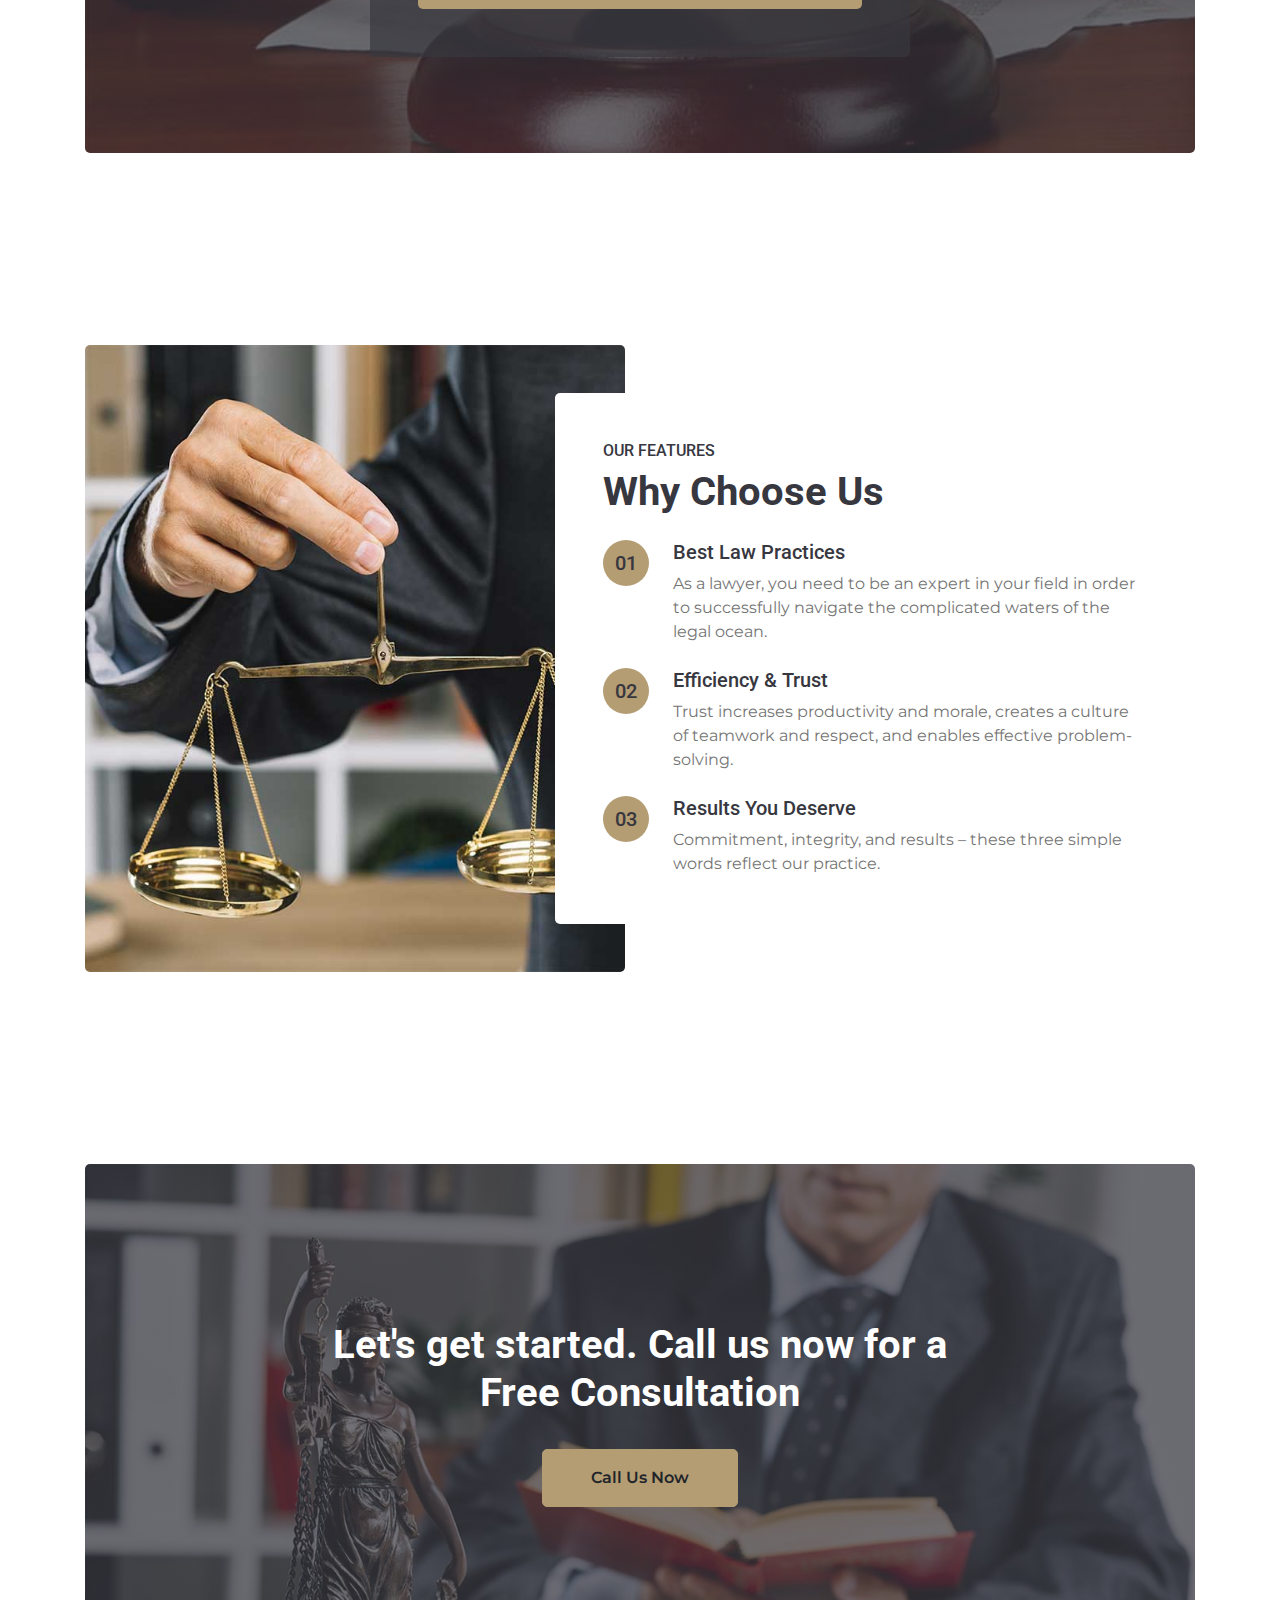
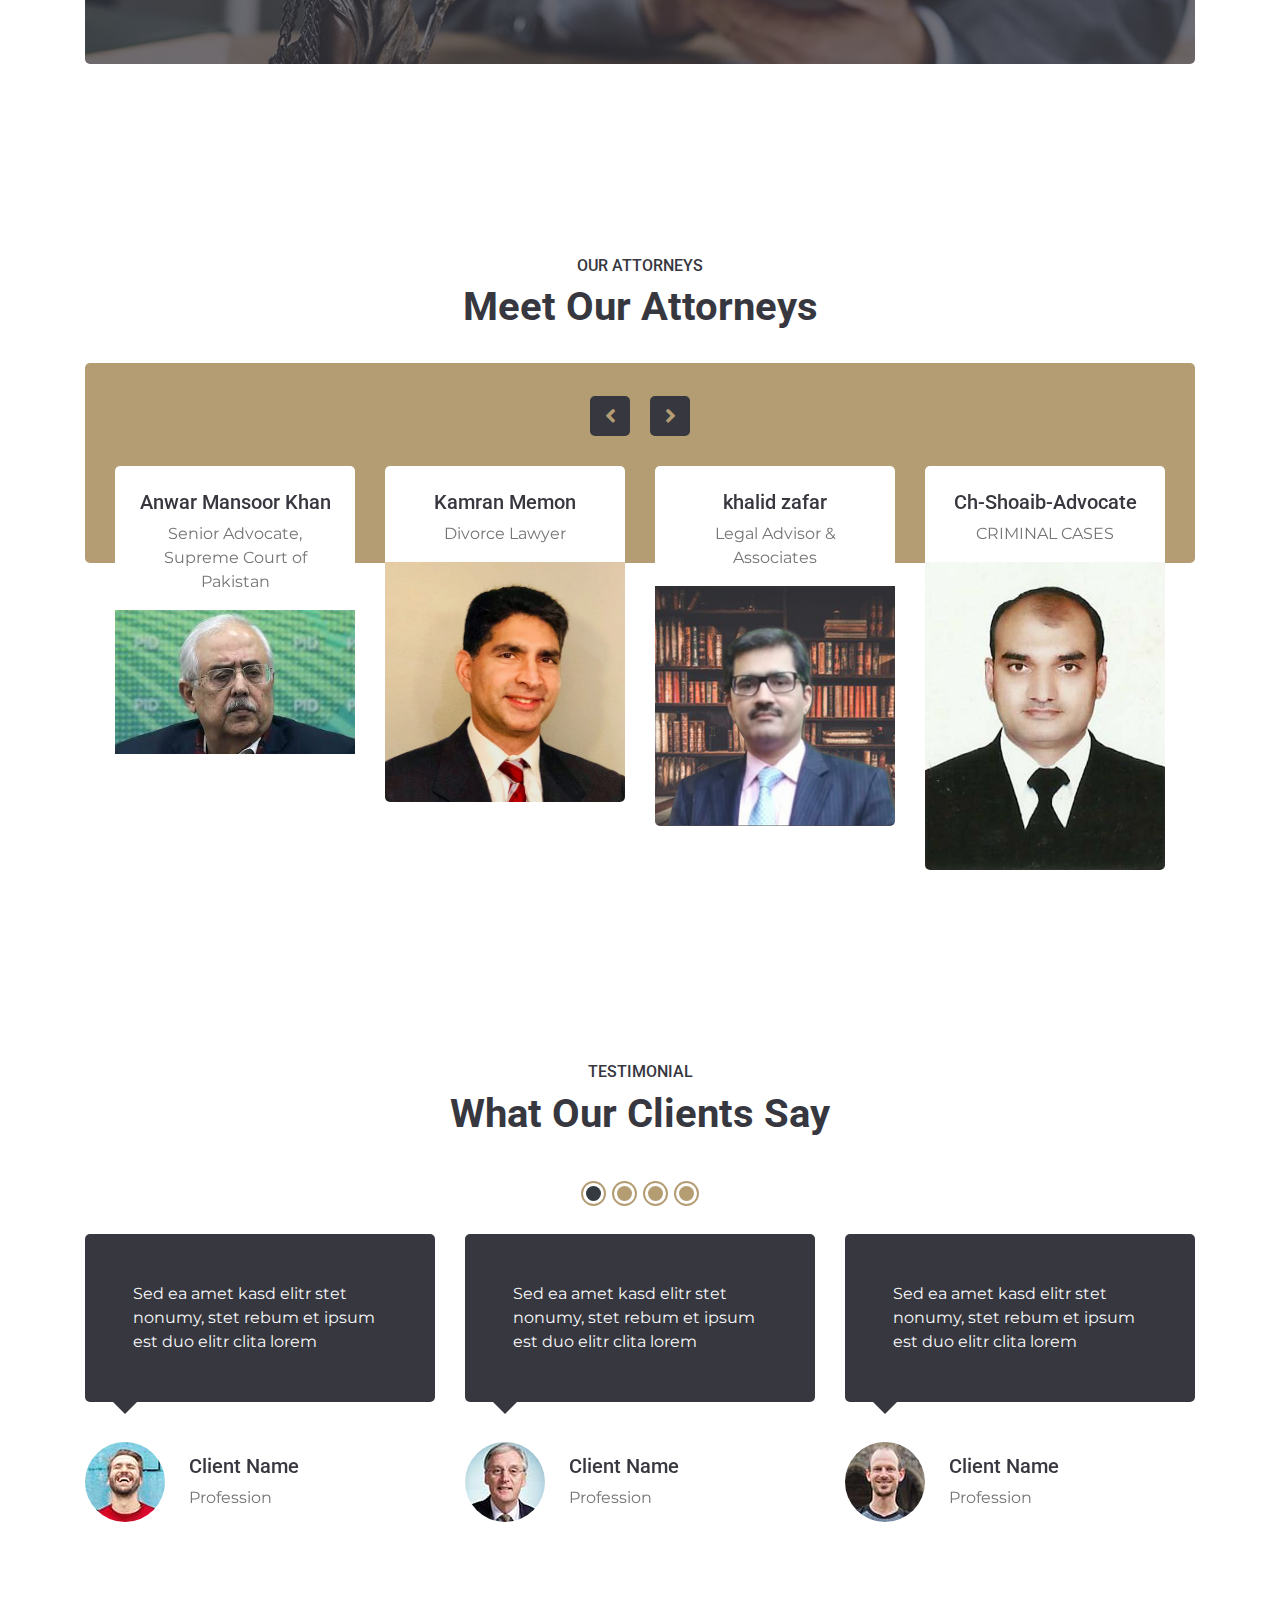
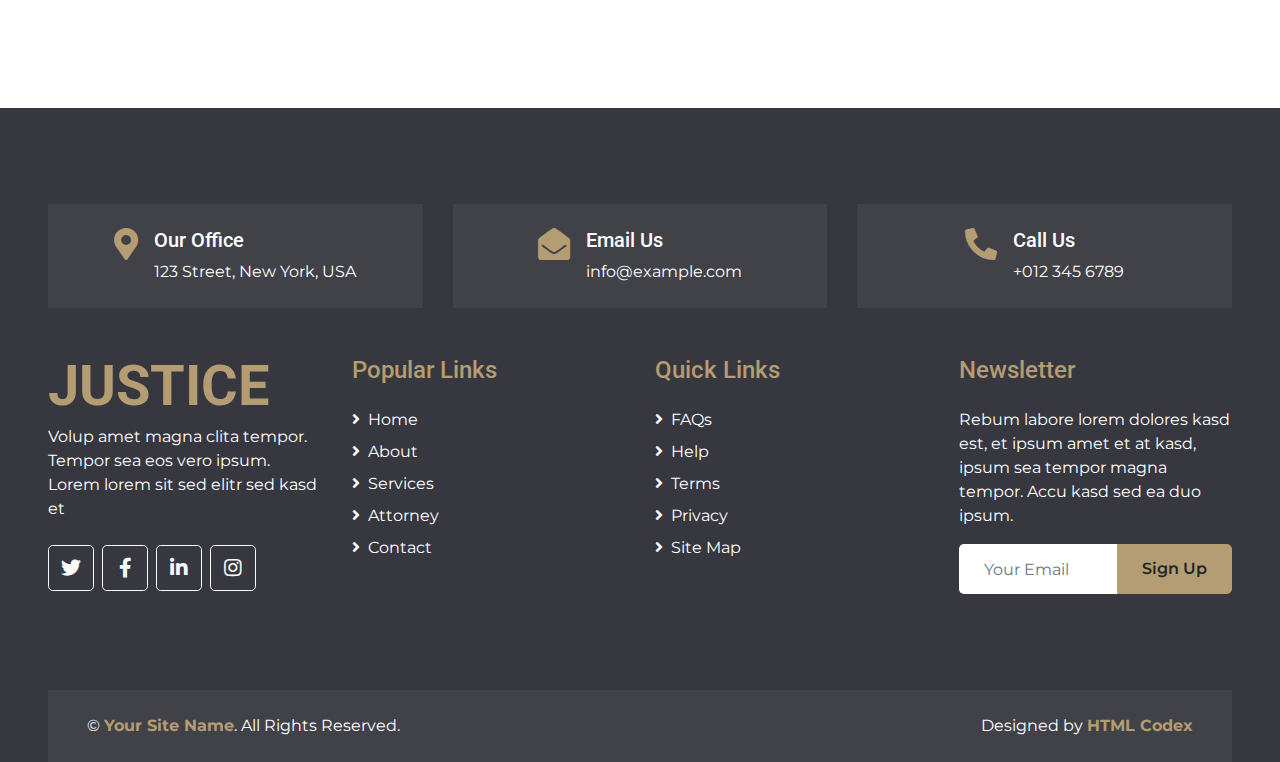
==== commit d26a991f: "ok" ====
--- a/lawyer-website-template/index.html
+++ b/lawyer-website-template/index.html
@@ -394,10 +394,10 @@
                             </div>
                         </div>
                         <div class="team-item text-center bg-white rounded overflow-hidden pt-4">
-                            <h5 class="mb-2 px-4">Attorney Name</h5>
+                            <h5 class="mb-2 px-4">khalid zafar</h5>
                             <p class="mb-3 px-4">Legal Advisor &  Associates</p>
                             <div class="team-img position-relative">
-                                <img class="img-fluid" src="img/khalid zafar.jpg" alt="">
+                                <img class="img-fluid" src="img/khalidzafar-img.jpg" alt="">
                                 <div class="team-social">
                                     <a class="btn btn-outline-light btn-square mx-1" href="#"><i class="fab fa-twitter"></i></a>
                                     <a class="btn btn-outline-light btn-square mx-1" href="#"><i class="fab fa-facebook-f"></i></a>
@@ -418,10 +418,10 @@
                             </div>
                         </div>
                         <div class="team-item text-center bg-white rounded overflow-hidden pt-4">
-                            <h5 class="mb-2 px-4">Attorney Name</h5>
+                            <h5 class="mb-2 px-4">Khalid Javed khan</h5>
                             <p class="mb-3 px-4">Practice Area</p>
                             <div class="team-img position-relative">
-                                <img class="img-fluid" src="img/team-5.jpg" alt="">
+                                <img class="img-fluid" src="img/Khalid-Javed-Khan.jpg" alt="">
                                 <div class="team-social">
                                     <a class="btn btn-outline-light btn-square mx-1" href="#"><i class="fab fa-twitter"></i></a>
                                     <a class="btn btn-outline-light btn-square mx-1" href="#"><i class="fab fa-facebook-f"></i></a>
--- a/lawyer-website-template/css/style.css
+++ b/lawyer-website-template/css/style.css
@@ -330,7 +330,7 @@
 
 [type="search"] {
   outline-offset: -2px;
-  -webkit-appearance: none;
+ 
 }
 
 [type="search"]::-webkit-search-decoration {
